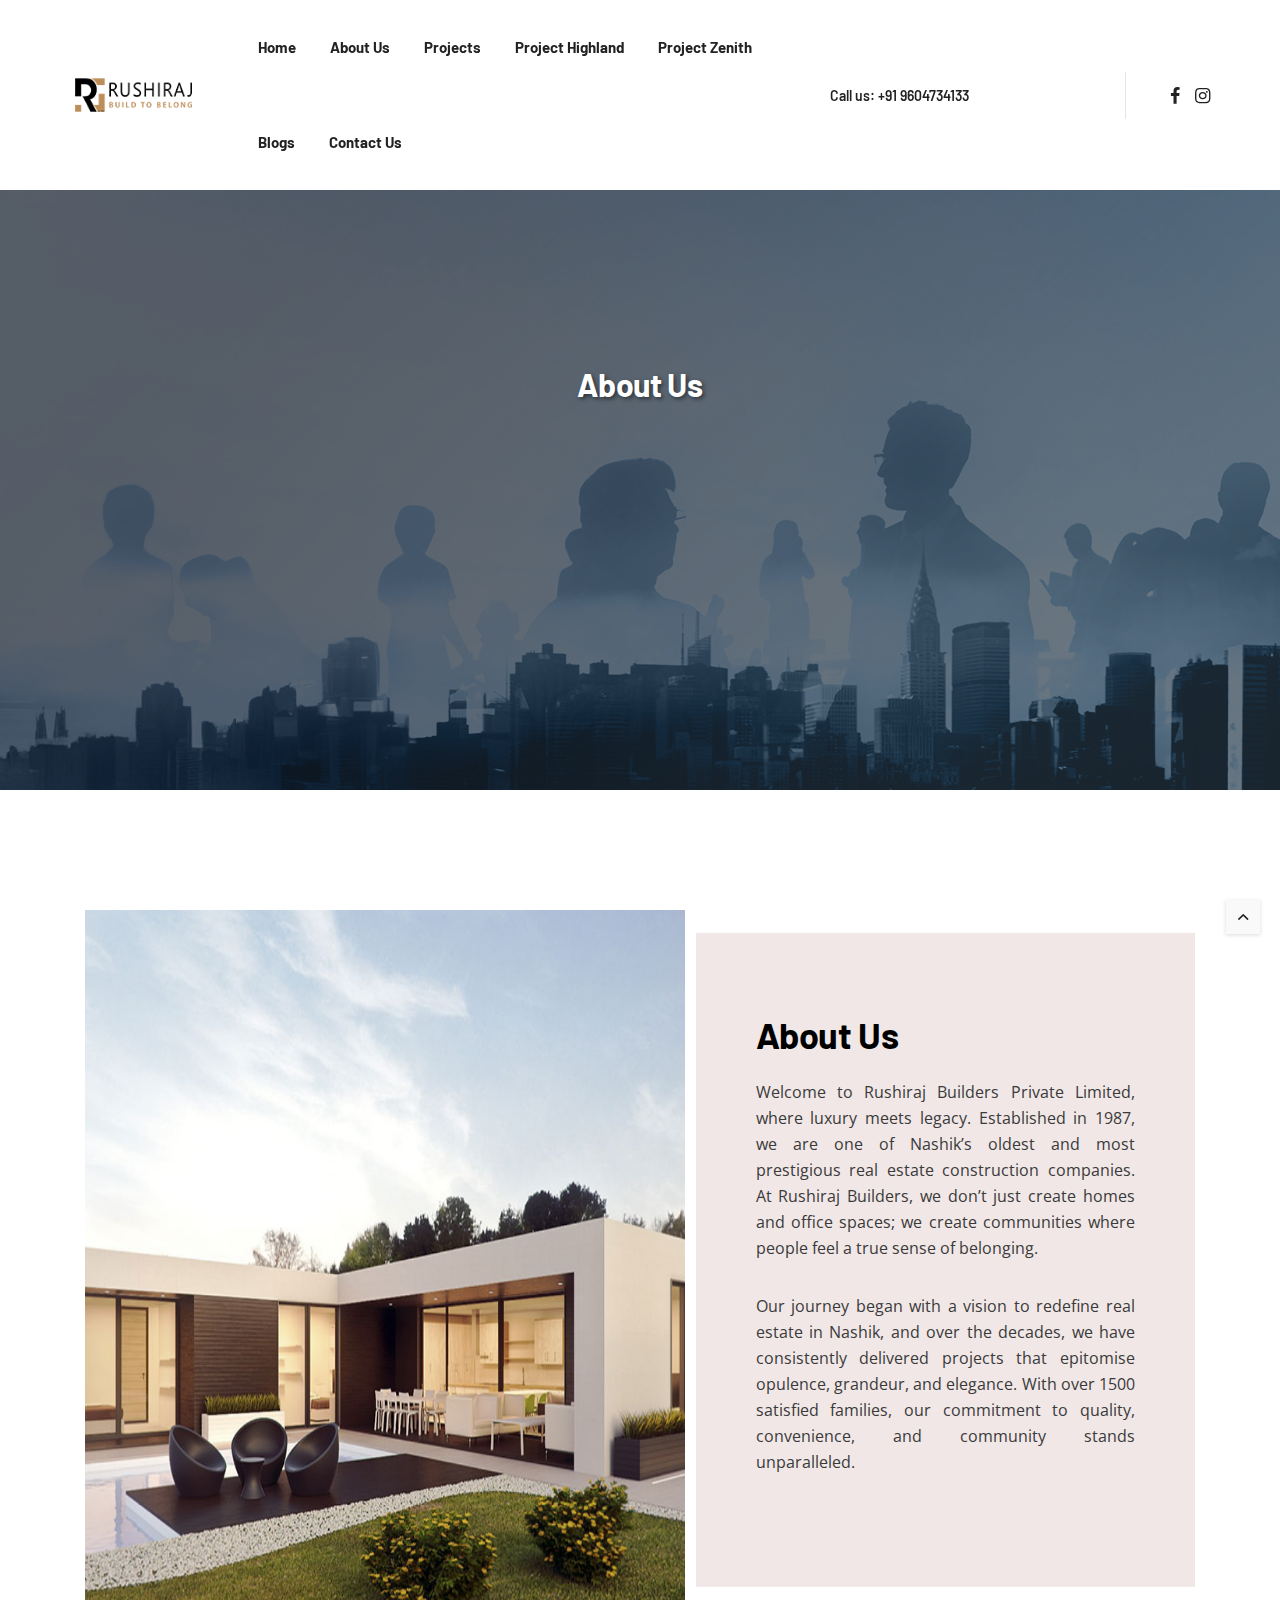
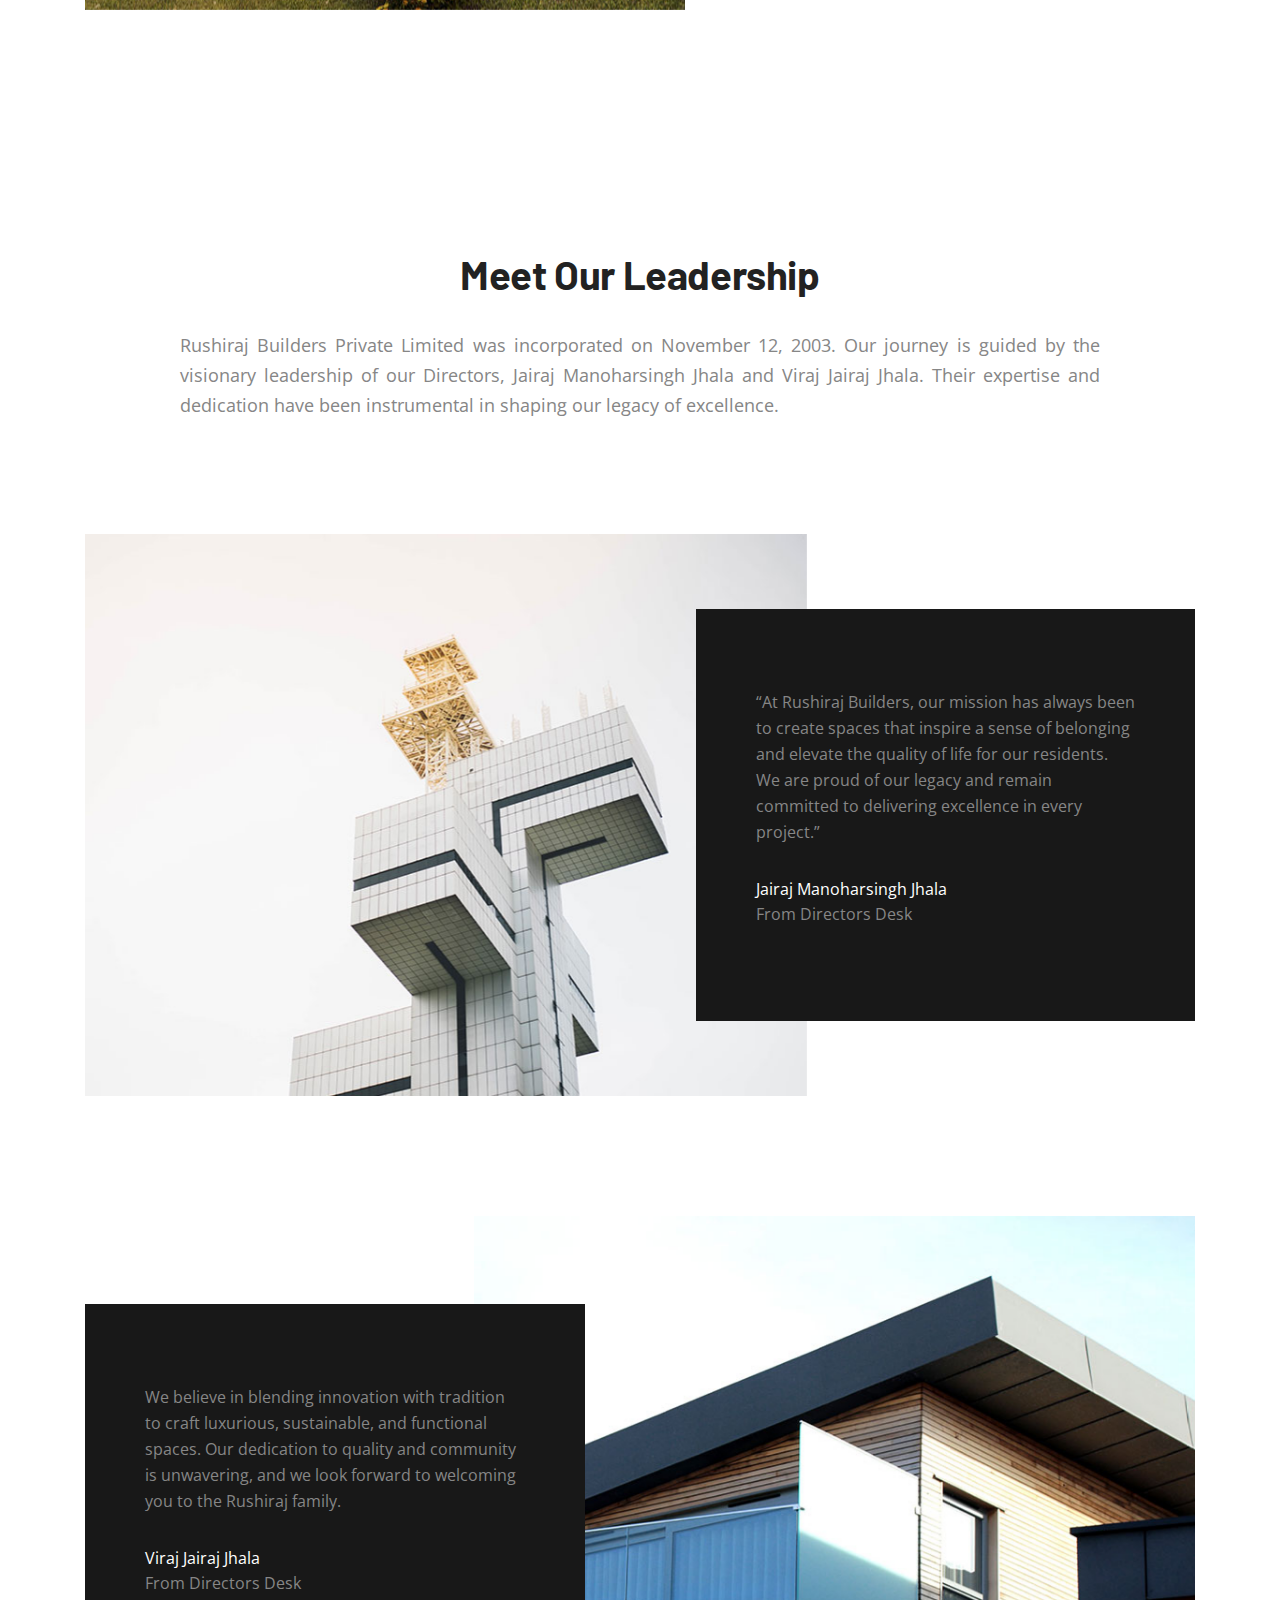
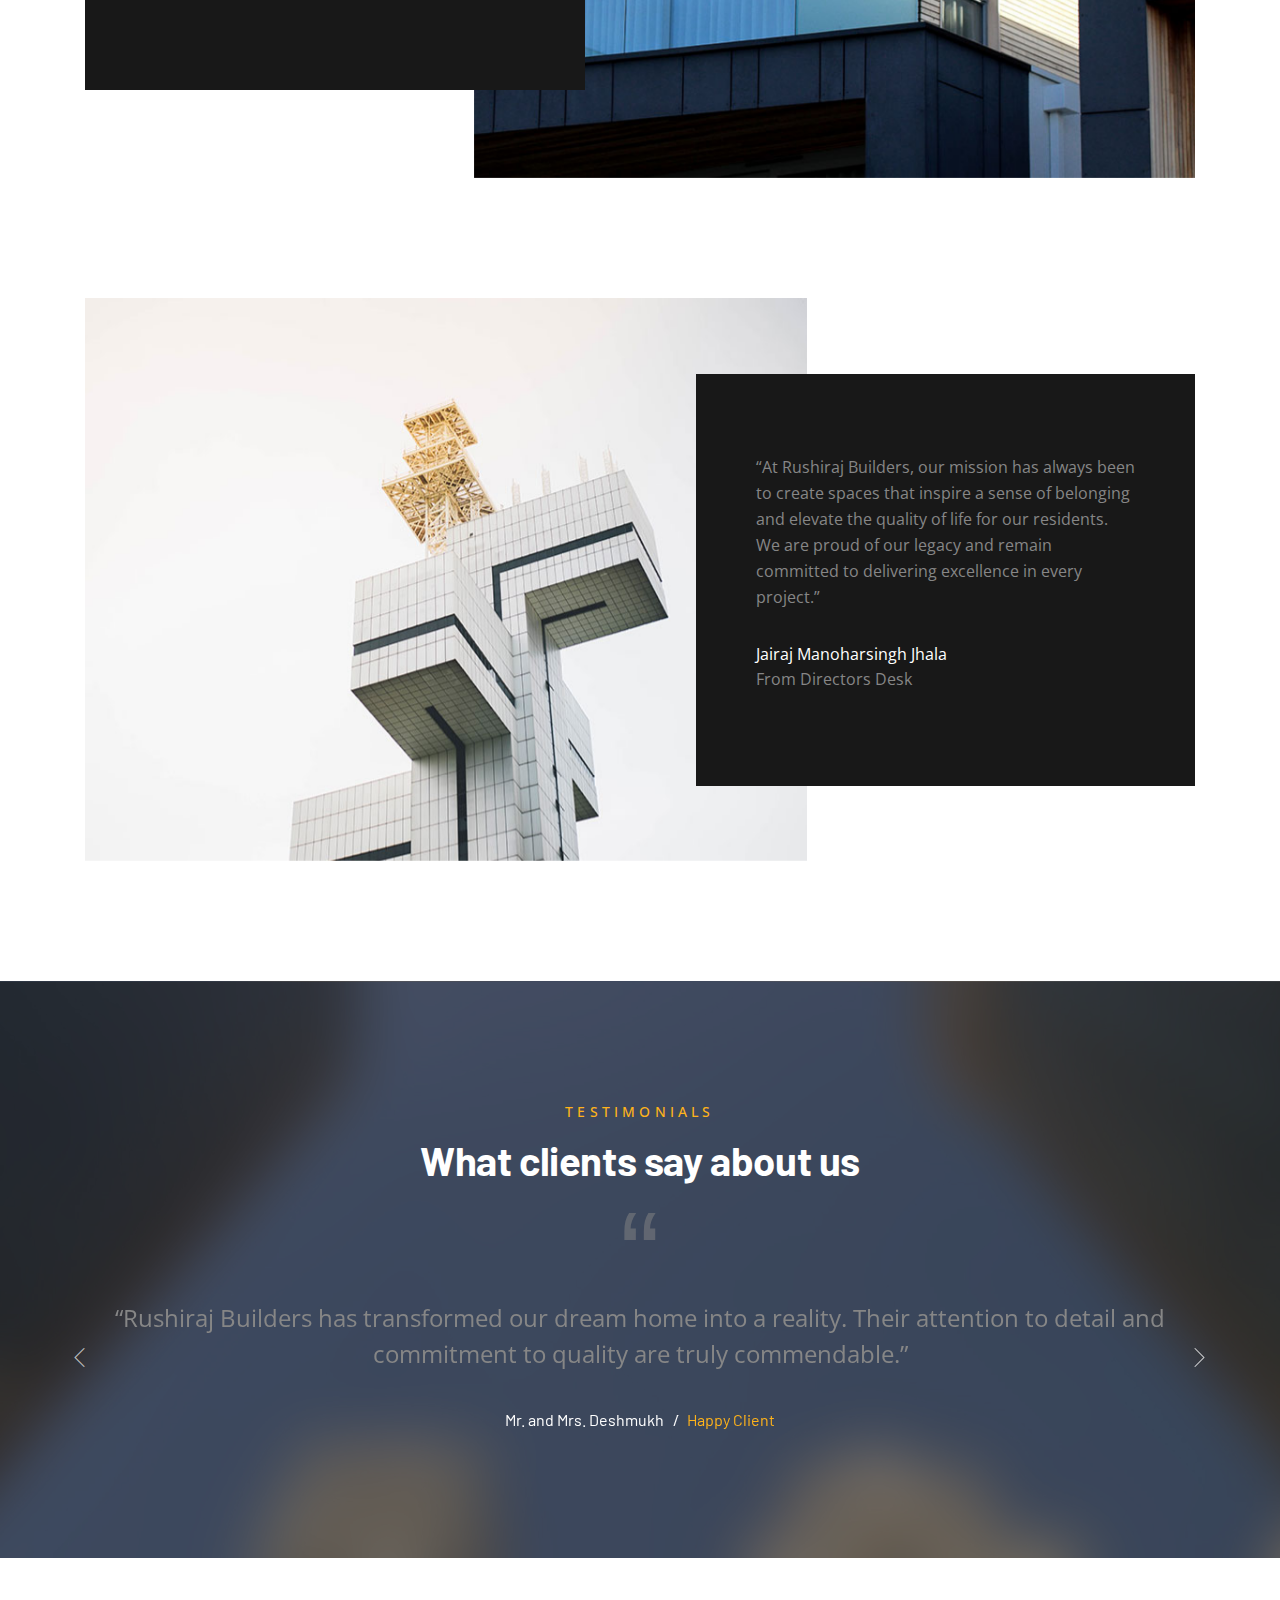
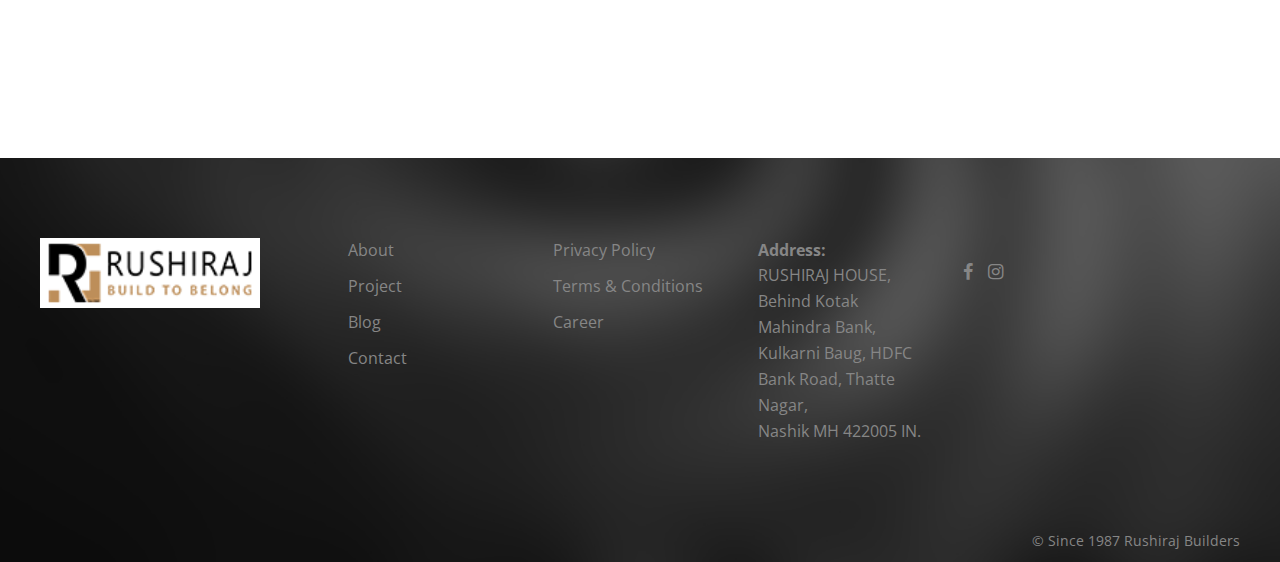
==== about.html @ a94cdf4c "first commit" ====
<!DOCTYPE html>
<html lang="en">

<head>
	<title>Rushiraj| About</title>

	<meta charset="utf-8">
	<!--[if IE]><meta http-equiv='X-UA-Compatible' content='IE=edge,chrome=1'><![endif]-->
	<meta name="viewport" content="width=device-width, initial-scale=1, maximum-scale=1">
	<meta name="description" content="">

	<!-- Google Fonts -->
	<link href='https://fonts.googleapis.com/css?family=Barlow:400,600%7COpen+Sans:400,400i,700' rel='stylesheet'>

	<!-- Css -->
	<link rel="stylesheet" href="css/bootstrap.min.css" />
	<link rel="stylesheet" href="css/font-icons.css" />
	<link rel="stylesheet" href="revolution/css/settings.css" />
	<link rel="stylesheet" href="css/style.css" />

	<!-- Favicons -->
	<link rel="shortcut icon" href="img/favicon.ico">
	<link rel="apple-touch-icon" href="img/apple-icon.png">
	<link rel="apple-touch-icon" sizes="72x72" href="img/apple-icon-72x72.png">
	<link rel="apple-touch-icon" sizes="114x114" href="img/a.png">

	<link rel="stylesheet" href="style2.css">

	<style>
		.page-title {
			background-size: cover;
			background-position: center;
			width: 100%;
			height: 600px;
		}

		@media (max-width: 768px) {
			.page-title {
				height: 400px;
			}
		}

		@media (max-width: 480px) {
			.page-title {
				height: 300px;
			}
		}

		.page-title {
			width: 100%;
			height: 600px;
			background-size: cover;
			background-position: center;
			background-repeat: no-repeat;
			position: relative;
		}

		.bg-dark-overlay::before {
			content: '';
			position: absolute;
			top: 0;
			left: 0;
			width: 100%;
			height: 100%;
			background-color: rgba(0, 0, 0, 0.5);
			/* Dark overlay */
			z-index: 0;
		}

		@media (max-width: 1200px) {
			.page-title {
				height: 500px;
			}
		}

		@media (max-width: 992px) {
			.page-title {
				height: 400px;
			}
		}

		@media (max-width: 768px) {
			.page-title {
				height: 300px;
			}
		}

		@media (max-width: 576px) {
			.page-title {
				height: 200px;
			}
		}

		.page-title__holder {
			display: flex;
			flex-direction: column;
			justify-content: center;
			align-items: center;
			height: 100%;
			position: relative;
			z-index: 1;
		}

		.page-title__title {
			color: white;
			font-size: 2rem;
			text-shadow: 2px 2px 4px rgba(0, 0, 0, 0.5);
		}

		.container {
			width: 100%;
			padding-right: 15px;
			padding-left: 15px;
			margin-right: auto;
			margin-left: auto;
		}

		@media (min-width: 576px) {
			.container {
				max-width: 540px;
			}
		}

		@media (min-width: 768px) {
			.container {
				max-width: 720px;
			}
		}

		@media (min-width: 992px) {
			.container {
				max-width: 960px;
			}
		}

		@media (min-width: 1200px) {
			.container {
				max-width: 1140px;
			}
		}
	</style>

</head>

<body>

	<!-- Preloader -->
	<div class="loader-mask">
		<div class="loader">
			"Loading..."
		</div>
	</div>

	<main class="main-wrapper">

		<!-- Navigation -->
		<header class="nav">
			<div class="nav__holder nav--sticky ">
				<div class="container-fluid nav__container nav__container--side-padding">
					<div class="flex-parent">

						<div class="nav__header">
							<!-- Logo -->
							<a href="index.html" class="logo-container flex-child ">
								<img src="img/Rushiraj Logo.png"
									srcset="img/Rushiraj Logo.png 1x, img/Rushiraj Logo.png 2x" alt="logo">

							</a>

							<!-- Mobile toggle -->
							<button type="button" class="nav__icon-toggle" id="nav__icon-toggle" data-toggle="collapse"
								data-target="#navbar-collapse">
								<span class="sr-only">Toggle navigation</span>
								<span class="nav__icon-toggle-bar"></span>
								<span class="nav__icon-toggle-bar"></span>
								<span class="nav__icon-toggle-bar"></span>
							</button>
						</div>

						<!-- Navbar -->
						<nav id="navbar-collapse" class="nav__wrap collapse navbar-collapse">
							<ul class="nav__menu">
								<li>
									<a href="index.html" aria-haspopup="true">Home</a>
									<!-- <i class="ui-arrow-down nav__dropdown-trigger" role="button" aria-haspopup="true" aria-expanded="false"></i> -->
								</li>
								<li>
									<a href="about.html" aria-haspopup="true">About Us</a>
									<!-- <i class="ui-arrow-down nav__dropdown-trigger" role="button" aria-haspopup="true" aria-expanded="false"></i> -->
								</li>
								<li>
									<a href="residentisi- completed.html" aria-haspopup="true">Projects</a>
									<!--<i class="ui-arrow-down nav__dropdown-trigger" role="button" aria-haspopup="true" aria-expanded="false"></i>-->

								</li>
								<li>
									<a href="Highland.html" aria-haspopup="true">Project Highland</a>
									<!--i class="ui-arrow-down nav__dropdown-trigger" role="button" aria-haspopup="true" aria-expanded="false"></!--i>
									
								  </li>
								
								
								<li >
									<a href="blog.html" aria-haspopup="true">Blog</a>
									<!-- <i class="ui-arrow-down nav__dropdown-trigger" role="button" aria-haspopup="true" aria-expanded="false"></i> -->
									<!-- <ul class="nav__dropdown-menu">
										<li><a href="blog-masonry.html">Blog Masonry</a></li>
										<li><a href="blog.html">Blog Standard</a></li>
										<li><a href="single-post.html">Single Post</a></li>
									</ul> -->
								</li>
								<li>
									<a href="zenith.html" aria-haspopup="true">Project Zenith</a>
									<!--	<i class="ui-arrow-down nav__dropdown-trigger" role="button" aria-haspopup="true" aria-expanded="false"></i>-->

								</li>
								<li>
									<a href="blog.html" aria-haspopup="true">Blogs</a>
									<!--	<i class="ui-arrow-down nav__dropdown-trigger" role="button" aria-haspopup="true" aria-expanded="false"></i>-->

								</li>
								<li>
									<a href="contact.html" aria-haspopup="true">Contact Us</a>
									<!-- <i class="ui-arrow-down nav__dropdown-trigger" role="button" aria-haspopup="true" aria-expanded="false"></i> -->
								</li>
							</ul> <!-- end menu -->
							<div class="nav__phone nav__phone--mobile d-lg-none">
								<span class="nav__phone-text">Call us:</span>
								<a href="tel:1-800-995-3959" class="nav__phone-number">+91 9604734133</a>
							</div>

							<div class="nav__socials nav__socials--mobile d-lg-none">
								<div class="socials">
									<div class="socials">

										<a href="https://www.facebook.com/rushirajgroup/" class="social social-facebook"
											aria-label="facebook" title="facebook" target="_blank"><i
												class="ui-facebook"></i></a>

										<a href="https://www.instagram.com/rushirajgroup?igsh=bDFxNXkzZ2VxYTB3"
											class="social social-instagram" aria-label="instagram" title="instagram"
											target="_blank"><i class="ui-instagram"></i></a>
									</div>
								</div>
							</div>
						</nav> <!-- end nav-wrap -->

						<div class="nav__phone nav--align-right d-none d-lg-block" style="width: 300px;">
							<span class="nav__phone-text">Call us:</span>
							<a href="tel:1-800-995-3959" class="nav__phone-number">+91 9604734133</a>
						</div>

						<div class="nav__socials d-none d-lg-block">
							<div class="socials">

								<a href="https://www.facebook.com/rushirajgroup/" class="social social-facebook"
									aria-label="facebook" title="facebook" target="_blank"><i
										class="ui-facebook"></i></a>

								<a href="https://www.instagram.com/rushirajgroup?igsh=MzRlODBiNWFlZA=="
									class="social social-instagram" aria-label="instagram" title="instagram"
									target="_blank"><i class="ui-instagram"></i></a>
							</div>
						</div>

					</div> <!-- end flex-parent -->
				</div> <!-- end container -->


		</header> <!-- end navigation -->


		<!-- <div class="content-wrapper content-wrapper--boxed oh"> -->

		<!-- Page Title -->
		<section class="page-title bg-dark-overlay text-center"
			style="background-image: url('IMGS/Rushiraj About us.png');">
			<div class="container">
				<div class="page-title__holder">
					<h1 class="page-title__title">About Us</h1>
					<p></p>
				</div>
			</div>
		</section>







		<!-- Portfolio -->
		<section class="section-wrap">
			<div class="container">

				<div class="projects">
					<div class="project-1">
						<div>
							<div class="project__img-holder ">
								<img src="img/portfolio/v-2/3.jpg" alt="" class="project__img"
									style="width: 600px; height: 700px;">
							</div>
						</div>

						<div class="project-1__description-holder" style="background-color: #ddc4c469;">
							<div class="project-1__description">
								<h3 class="project-1__title" style="color: black;">About Us</h3>
								<p class="project-1__text" style="text-align: justify;color:#3a3a3a;">Welcome to
									Rushiraj Builders Private Limited, where luxury meets legacy. Established in 1987,
									we are one of Nashik’s oldest and most prestigious real estate construction
									companies. At Rushiraj Builders, we don’t just create homes and office spaces; we
									create communities where people feel a true sense of belonging.</p>
								<p class="project-1__text" style="text-align: justify;color:#3a3a3a;">Our journey began
									with a vision to redefine real estate in Nashik, and over the decades, we have
									consistently delivered projects that epitomise opulence, grandeur, and elegance.
									With over 1500 satisfied families, our commitment to quality, convenience, and
									community stands unparalleled.</p>
							</div>
						</div> <!-- end project -->
					</div>

				</div>
		</section> <!-- end portfolio -->

		<!-- Intro -->
		<section class="section-wrap" style="padding-bottom: 50px;">
			<div class="container">
				<div class="row justify-content-center">
					<div class="col-lg-10">
						<div class="intro text-center">
							<h2 class="mb-32">Meet Our Leadership</h2>
							<p class="lead" style="text-align: justify;">Rushiraj Builders Private Limited was
								incorporated on November 12, 2003. Our journey is guided by the visionary leadership of
								our Directors, Jairaj Manoharsingh Jhala and Viraj Jairaj Jhala. Their expertise and
								dedication have been instrumental in shaping our legacy of excellence.</p>
						</div>
					</div>
				</div>
			</div>
		</section> <!-- end intro -->

		<section class="section-wrap" style="padding-top: 50px;">
			<div class="container">

				<div class="projects">
					<div class="project-1">
						<div class="project-1__container">
							<div class="project__img-holder hover-scale">
								<img src="img/portfolio/v-2/1.jpg" alt="" class="project__img">
							</div>
						</div>

						<div class="project-1__description-holder">
							<div class="project-1__description">
								<!-- <h3 class="project-1__title">Jairaj Manoharsingh Jhala</h3> -->
								<p class="project-1__text">“At Rushiraj Builders, our mission has always been to create
									spaces that inspire a sense of belonging and elevate the quality of life for our
									residents. We are proud of our legacy and remain committed to delivering excellence
									in every project.”</p>
								<span class="read-more__text" style="color: #fff;">Jairaj Manoharsingh Jhala</span>
								<p>From Directors Desk</p>
							</div>
						</div>
					</div> <!-- end project -->

					<div class="project-1">
						<div class="project-1__container">
							<div class="project__img-holder hover-scale">
								<img src="img/portfolio/v-2/2.jpg" alt="" class="project__img">
							</div>
						</div>

						<div class="project-1__description-holder">
							<div class="project-1__description">
								<!-- <h3 class="project-1__title">Green House</h3> -->
								<p class="project-1__text">We believe in blending innovation with tradition to craft
									luxurious, sustainable, and functional spaces. Our dedication to quality and
									community is unwavering, and we look forward to welcoming you to the Rushiraj
									family.</p>
								<span class="read-more__text" style="color: #fff;">Viraj Jairaj Jhala</span>
								<p>From Directors Desk</p>
							</div>
						</div>
					</div> <!-- end project -->



					<div class="project-1">
						<div class="project-1__container">
							<div class="project__img-holder hover-scale">
								<img src="img/portfolio/v-2/1.jpg" alt="" class="project__img">
							</div>
						</div>

						<div class="project-1__description-holder">
							<div class="project-1__description">
								<!-- <h3 class="project-1__title">Jairaj Manoharsingh Jhala</h3> -->
								<p class="project-1__text">“At Rushiraj Builders, our mission has always been to create
									spaces that inspire a sense of belonging and elevate the quality of life for our
									residents. We are proud of our legacy and remain committed to delivering excellence
									in every project.”</p>
								<span class="read-more__text" style="color: #fff;">Jairaj Manoharsingh Jhala</span>
								<p>From Directors Desk</p>
							</div>
						</div>
					</div><!--end project-->
				</div>

			</div>
		</section> <!-- end portfolio -->


		<section class="section-wrap bg-dark-overlay" style="background-image: url(img/testimonials/bg.jpg);">
			<div class="container">
				<div class="title-row text-center">
					<p class="subtitle">Testimonials</p>
					<h2 class="section-title">What clients say about us</h2>
					<i class="quote">“</i>
				</div>

				<div class="slick-slider slick-testimonials">

					<div class="testimonial clearfix">
						<div class="testimonial__body">
							<p class="testimonial__text">“Rushiraj Builders has transformed our dream home into a
								reality. Their attention to detail and commitment to quality are truly commendable.”
							</p>
						</div>
						<div class="testimonial__info">
							<span class="testimonial__author">Mr. and Mrs. Deshmukh</span>
							<span class="testimonial__company">Happy Client</span>
						</div>
					</div>

					<div class="testimonial clearfix">
						<div class="testimonial__body">
							<p class="testimonial__text">“I am delighted with my decision to invest in a Rushiraj
								Builders property. The luxurious amenities and well-planned layouts exceeded my
								expectations.”</p>
						</div>
						<div class="testimonial__info">
							<span class="testimonial__author">Rajesh Shah</span>
							<span class="testimonial__company">Happy Client</span>
						</div>
					</div>

					<div class="testimonial clearfix">
						<div class="testimonial__body">
							<p class="testimonial__text">“Living in a Rushiraj Builders apartment is like living in
								a 5-star resort. The ambiance, the facilities, everything is just perfect!”</p>
						</div>
						<div class="testimonial__info">
							<span class="testimonial__author">Anjali Joshi</span>
							<span class="testimonial__company">Happy Client</span>
						</div>
					</div>

					<div class="testimonial clearfix">
						<div class="testimonial__body">
							<p class="testimonial__text">“As a busy professional, I needed a home that offered both
								luxury and convenience. Rushiraj Builders delivered that and more. I couldn't be
								happier!”</p>
						</div>
						<div class="testimonial__info">
							<span class="testimonial__author">Dr. Amit Patel</span>
							<span class="testimonial__company">Happy Client</span>
						</div>
					</div>
					<div class="testimonial clearfix">
						<div class="testimonial__body">
							<p class="testimonial__text">“The sense of community that Rushiraj Builders creates in
								their projects is truly remarkable. It feels like a big family living together.”</p>
						</div>
						<div class="testimonial__info">
							<span class="testimonial__author">Manoj Kumar</span>
							<span class="testimonial__company">Happy Client</span>
						</div>
					</div>

				</div> <!-- end slider -->

			</div>
		</section>
		<!-- Services -->
		<!-- end services -->
		<div class="color" style="height: 200px; background-color: white;">

		</div>
		<!-- Footer -->
		<footer class="footer bg-dark-overlay" style="background-image: url(img/footer/1.jpg);">
			<div class="container-fluid">
				<div class="footer__widgets">
					<div class="row">

						<div class="col-lg-3 col-md-3">
							<div class="widget widget-about-us">
								<!-- Logo -->
								<a href="index.html" class="logo-container flex-child">
									<img class="logo" src="img/Rushiraj Logo-footer.png"
										srcset="img/Rushiraj Logo-footer.png 1x, img/Rushiraj Logo-footer.png 2x"
										alt="logo">

								</a>
							</div>
						</div> <!-- end logo -->

						<div class="col-lg-2 col-md-3">
							<div class="widget widget_nav_menu">
								<ul>
									<li><a href="about.html">About</a></li>
									<li><a href="residentisi- completed.html">Project</a></li>
									<li><a href="blog.html">Blog</a></li>
									<li><a href="contact.html">Contact</a></li>
								</ul>
							</div>
						</div>

						<div class="col-lg-2 col-md-3">
							<div class="widget widget_nav_menu">
								<ul>
									<li><a href="#">Privacy Policy</a></li>
									<li><a href="#">Terms &amp; Conditions</a></li>
									<li><a href="#">Career</a></li>
								</ul>
							</div>
						</div>

						<div class="col-lg-2 col-md-3">
							<div class="widget widget_nav_menu">
								<!-- <h5 class="contact__title">Melbourne Office</h5> -->
								<ul class="contact__items">
									<li class="contact__item">
										<span class="contact__item-label">Address:</span>
										<address>RUSHIRAJ HOUSE, Behind Kotak Mahindra Bank, Kulkarni Baug, HDFC Bank
											Road, Thatte Nagar, <br> Nashik MH 422005 IN.
										</address>
									</li>
									<!-- <li class="contact__item">
											<span class="contact__item-label">Phone: </span>
											<a href="tel:+1-800-1554-456-123">+ 1 (800) 155 4561</a>
										</li>
										<li class="contact__item">
											<span class="contact__item-label">Email: </span>
											<a href="mailto:themesupport@gmail.com">themesupport@gmail.com</a>
										</li> -->
								</ul>
							</div>
						</div>



						<div class="col-lg-3 col-md-3">
							<div class="widget">
								<div class="socials">
									<div class="socials">

										<a href="https://www.facebook.com/rushirajgroup/" class="social social-facebook"
											aria-label="facebook" title="facebook" target="_blank"><i
												class="ui-facebook"></i></a>

										<a href="https://www.instagram.com/rushirajgroup?igsh=bDFxNXkzZ2VxYTB3"
											class="social social-instagram" aria-label="instagram" title="instagram"
											target="_blank"><i class="ui-instagram"></i></a>
									</div>
								</div>
							</div>
						</div>
					</div>
				</div>
			</div> <!-- end container -->

			<div class="footer__bottom" style="padding-bottom: 10px;padding-top: 10px;">
				<div class="container-fluid text-right text-md-center">
					<span class="copyright">
						&copy; Since 1987 <a href="index.html">Rushiraj Builders</a>
					</span>
				</div>
			</div>
		</footer> <!-- end footer -->

		<div id="back-to-top">
			<a href="#top"><i class="ui-arrow-up"></i></a>
		</div>

		</div> <!-- end content wrapper -->
	</main> <!-- end main wrapper -->


	<!-- jQuery Scripts -->
	<script src="js/jquery.min.js"></script>
	<script src="js/bootstrap.min.js"></script>
	<script src="js/plugins.js"></script>
	<script src="js/scripts.js"></script>

</body>

</html>
---- css/font-icons.css ----
/* Icon54
-------------------------------------------------------*/
@font-face {
  font-family: 'Icon54';
  src:
    url('../fonts/Icon54.ttf?3rh4gs') format('truetype'),
    url('../fonts/Icon54.woff?3rh4gs') format('woff'),
    url('../fonts/Icon54.svg?3rh4gs#Icon54') format('svg');
  font-weight: normal;
  font-style: normal;
}

[class^="icon-"], [class*=" icon-"] {
  /* use !important to prevent issues with browser extensions that change fonts */
  font-family: 'Icon54' !important;
  speak: none;
  font-style: normal;
  font-weight: normal;
  font-variant: normal;
  text-transform: none;
  line-height: 1;

  /* Better Font Rendering =========== */
  -webkit-font-smoothing: antialiased;
  -moz-osx-font-smoothing: grayscale;
}

.icon-Book-Write:before {
  content: "\e95d";
}
.icon-Books:before {
  content: "\e965";
}
.icon-Chandelier:before {
  content: "\e9a2";
}
.icon-Parabolic-Antenna-3:before {
  content: "\eb11";
}
.icon-Triangle-Ruler:before {
  content: "\ec52";
}
.icon-Israel:before {
  content: "\e900";
}
.icon-Barn:before {
  content: "\e942";
}
.icon-Barrow:before {
  content: "\e943";
}
.icon-Brick:before {
  content: "\e95b";
}
.icon-Church-1:before {
  content: "\e97a";
}
.icon-Crain:before {
  content: "\e995";
}
.icon-Cup-3:before {
  content: "\e99c";
}
.icon-Drilling-Machine-2:before {
  content: "\e9ba";
}
.icon-Drilling-Machine:before {
  content: "\e9bb";
}
.icon-Firewall:before {
  content: "\e9e2";
}
.icon-Hammer:before {
  content: "\ea13";
}
.icon-Helmet:before {
  content: "\ea26";
}
.icon-High-voltage:before {
  content: "\ea27";
}
.icon-Hotel-1:before {
  content: "\ea33";
}
.icon-Hotel-2:before {
  content: "\ea34";
}
.icon-Hotel-3:before {
  content: "\ea35";
}
.icon-Hotel-4:before {
  content: "\ea36";
}
.icon-House-2:before {
  content: "\ea38";
}
.icon-House-3:before {
  content: "\ea39";
}
.icon-House-4:before {
  content: "\ea3a";
}
.icon-House-7:before {
  content: "\ea3d";
}
.icon-House-8:before {
  content: "\ea3e";
}
.icon-House-9:before {
  content: "\ea3f";
}
.icon-Jack-Hammer2:before {
  content: "\ea4c";
}
.icon-Ladder:before {
  content: "\ea5a";
}
.icon-Office-1:before {
  content: "\eaca";
}
.icon-Office-2:before {
  content: "\eacb";
}
.icon-Office-3:before {
  content: "\eacc";
}
.icon-Office-4:before {
  content: "\eacd";
}
.icon-Office-5:before {
  content: "\eace";
}
.icon-Office-6:before {
  content: "\eacf";
}
.icon-Paint-Brush:before {
  content: "\eadd";
}
.icon-Paint-Bucket:before {
  content: "\eade";
}
.icon-Paint-Roller:before {
  content: "\eadf";
}
.icon-Plugin:before {
  content: "\eaff";
}
.icon-Post-Office:before {
  content: "\eb08";
}
.icon-Road-Roller:before {
  content: "\eb38";
}
.icon-Saw:before {
  content: "\eb40";
}
.icon-School:before {
  content: "\eb41";
}
.icon-Shop:before {
  content: "\eb56";
}
.icon-Shovel:before {
  content: "\eb57";
}
.icon-Sydney:before {
  content: "\eb92";
}
.icon-Theme:before {
  content: "\eb9c";
}
.icon-Triangle-Ruler2:before {
  content: "\ebaf";
}
.icon-Trowel-and-Brick:before {
  content: "\ebb0";
}
.icon-Trowel-and-Wall:before {
  content: "\ebb1";
}
.icon-Truck-1:before {
  content: "\ebb2";
}
.icon-Windmill:before {
  content: "\ebea";
}
.icon-Bad-1:before {
  content: "\ec04";
}
.icon-Bad-2:before {
  content: "\ec05";
}
.icon-Bad-4:before {
  content: "\ec07";
}
.icon-Brick-Gouse:before {
  content: "\ec0d";
}
.icon-Cabinet-1:before {
  content: "\ec0e";
}
.icon-Cabinet-5:before {
  content: "\ec12";
}
.icon-Change-House:before {
  content: "\ec16";
}
.icon-Couch-1:before {
  content: "\ec23";
}
.icon-Garage:before {
  content: "\ec4d";
}
.icon-House-Dimensions:before {
  content: "\ec5f";
}
.icon-House-Key-3:before {
  content: "\ec63";
}
.icon-Key-Hold:before {
  content: "\ec6a";
}
.icon-Wardeobe-1:before {
  content: "\ecd5";
}
.icon-Wardrobe-Mirror:before {
  content: "\ecd8";
}
.icon-Phone-InTalk:before {
  content: "\e9a4";
}
.icon-Concrete-Truck:before {
  content: "\eb42";
}
.icon-Crain-Truck:before {
  content: "\eb5b";
}
.icon-Crop-Tool:before {
  content: "\eb64";
}
.icon-Cup-1:before {
  content: "\eb6b";
}
.icon-Cystern-Truck:before {
  content: "\eb74";
}
.icon-Dispacher-1:before {
  content: "\eba5";
}
.icon-Dispacher-2:before {
  content: "\eba6";
}
.icon-Dumper-Truck:before {
  content: "\ebf9";
}
.icon-Elevator:before {
  content: "\ec13";
}
.icon-Excavator-1:before {
  content: "\ec30";
}
.icon-Excavator-2:before {
  content: "\ec31";
}
.icon-Fire-Alarm:before {
  content: "\ec5e";
}
.icon-Hammer2:before {
  content: "\ece6";
}
.icon-Hotel:before {
  content: "\ed1c";
}
.icon-Isert-Tabel:before {
  content: "\ed3a";
}
.icon-Jack-Hammer:before {
  content: "\ed3c";
}
.icon-Lamp-1:before {
  content: "\ed57";
}
.icon-Lamp-2:before {
  content: "\ed58";
}
.icon-Light-Bulb:before {
  content: "\ed7b";
}
.icon-Mail-Box2:before {
  content: "\edbb";
}
.icon-Mining-Railcar:before {
  content: "\edf2";
}
.icon-Paint-Bucket2:before {
  content: "\ee70";
}
.icon-Paint-Format:before {
  content: "\ee71";
}
.icon-Paper-Roll:before {
  content: "\ee7b";
}
.icon-Pin:before {
  content: "\eea6";
}
.icon-Ruler-1:before {
  content: "\ef50";
}
.icon-Ruler-2:before {
  content: "\ef51";
}
.icon-Ruler-Tool:before {
  content: "\ef52";
}
.icon-Screwdriver2:before {
  content: "\ef81";
}
.icon-Seatbelt:before {
  content: "\ef91";
}
.icon-Shower-1:before {
  content: "\efb9";
}
.icon-Stamp-2:before {
  content: "\f006";
}
.icon-Temperature-Day:before {
  content: "\f053";
}
.icon-Tools:before {
  content: "\f07b";
}
.icon-Transmition-Tower:before {
  content: "\f08a";
}
.icon-Truck-12:before {
  content: "\f094";
}
.icon-Truck:before {
  content: "\f096";
}
.icon-Umbrella:before {
  content: "\f0a2";
}
.icon-Wall:before {
  content: "\f0ea";
}
.icon-Water-Tap:before {
  content: "\f0f1";
}
.icon-Winter-Temperature:before {
  content: "\f118";
}
.icon-Wrench-1:before {
  content: "\f129";
}



/* UI Icons
-------------------------------------------------------*/
@font-face {
  font-family: 'ui-icons';
  src: url('../fonts/ui-icons.eot?31292061');
  src: url('../fonts/ui-icons.eot?31292061#iefix') format('embedded-opentype'),
       url('../fonts/ui-icons.woff2?31292061') format('woff2'),
       url('../fonts/ui-icons.woff?31292061') format('woff'),
       url('../fonts/ui-icons.ttf?31292061') format('truetype'),
       url('../fonts/ui-icons.svg?31292061#ui-icons') format('svg');
  font-weight: normal;
  font-style: normal;
}
/* Chrome hack: SVG is rendered more smooth in Windozze. 100% magic, uncomment if you need it. */
/* Note, that will break hinting! In other OS-es font will be not as sharp as it could be */
/*
@media screen and (-webkit-min-device-pixel-ratio:0) {
  @font-face {
    font-family: 'ui-icons';
    src: url('../fonts/ui-icons.svg?31292061#ui-icons') format('svg');
  }
}
*/
 
 [class^="ui-"]:before, [class*=" ui-"]:before {
  font-family: "ui-icons";
  font-style: normal;
  font-weight: normal;
  speak: none;
 
  display: inline-block;
  text-decoration: inherit;
  width: 1em;
  margin-right: .2em;
  text-align: center;
  /* opacity: .8; */
 
  /* For safety - reset parent styles, that can break glyph codes*/
  font-variant: normal;
  text-transform: none;
 
  /* fix buttons height, for twitter bootstrap */
  line-height: 1em;
 
  /* Animation center compensation - margins should be symmetric */
  /* remove if not needed */
  margin-left: .2em;
 
  /* you can be more comfortable with increased icons size */
  /* font-size: 120%; */
 
  /* Font smoothing. That was taken from TWBS */
  -webkit-font-smoothing: antialiased;
  -moz-osx-font-smoothing: grayscale;
 
  /* Uncomment for 3D effect */
  /* text-shadow: 1px 1px 1px rgba(127, 127, 127, 0.3); */
}
 
.ui-pin:before { content: '\e801'; } /* '' */
.ui-play:before { content: '\e803'; } /* '' */
.ui-star:before { content: '\e805'; } /* '' */
.ui-star-empty:before { content: '\e806'; } /* '' */
.ui-arrow-left:before { content: '\e875'; } /* '' */
.ui-arrow-right:before { content: '\e876'; } /* '' */
.ui-category:before { content: '\f097'; } /* '' */
.ui-twitter:before { content: '\f099'; } /* '' */
.ui-facebook:before { content: '\f09a'; } /* '' */
.ui-github:before { content: '\f09b'; } /* '' */
.ui-rss:before { content: '\f09e'; } /* '' */
.ui-pinterest:before { content: '\f0d2'; } /* '' */
.ui-google:before { content: '\f0d5'; } /* '' */
.ui-linkedin:before { content: '\f0e1'; } /* '' */
.ui-comments:before { content: '\f0e6'; } /* '' */
.ui-arrow-down:before { content: '\f123'; } /* '' */
.ui-arrow-up:before { content: '\f126'; } /* '' */
.ui-youtube:before { content: '\f167'; } /* '' */
.ui-xing:before { content: '\f168'; } /* '' */
.ui-dropbox:before { content: '\f16b'; } /* '' */
.ui-stackoverflow:before { content: '\f16c'; } /* '' */
.ui-instagram:before { content: '\f16d'; } /* '' */
.ui-flickr:before { content: '\f16e'; } /* '' */
.ui-bitbucket:before { content: '\f171'; } /* '' */
.ui-tumblr:before { content: '\f173'; } /* '' */
.ui-apple:before { content: '\f179'; } /* '' */
.ui-windows:before { content: '\f17a'; } /* '' */
.ui-android:before { content: '\f17b'; } /* '' */
.ui-dribbble:before { content: '\f17d'; } /* '' */
.ui-skype:before { content: '\f17e'; } /* '' */
.ui-foursquare:before { content: '\f180'; } /* '' */
.ui-trello:before { content: '\f181'; } /* '' */
.ui-vkontakte:before { content: '\f189'; } /* '' */
.ui-vimeo:before { content: '\f194'; } /* '' */
.ui-slack:before { content: '\f198'; } /* '' */
.ui-reddit:before { content: '\f1a1'; } /* '' */
.ui-stumbleupon:before { content: '\f1a4'; } /* '' */
.ui-delicious:before { content: '\f1a5'; } /* '' */
.ui-digg:before { content: '\f1a6'; } /* '' */
.ui-behance:before { content: '\f1b4'; } /* '' */
.ui-spotify:before { content: '\f1bc'; } /* '' */
.ui-soundcloud:before { content: '\f1be'; } /* '' */
.ui-codeopen:before { content: '\f1cb'; } /* '' */
.ui-git:before { content: '\f1d3'; } /* '' */
.ui-slideshare:before { content: '\f1e7'; } /* '' */
.ui-twitch:before { content: '\f1e8'; } /* '' */
.ui-search:before { content: '\f1f5'; } /* '' */
.ui-lastfm:before { content: '\f202'; } /* '' */
.ui-forumbee:before { content: '\f211'; } /* '' */
.ui-sellsy:before { content: '\f213'; } /* '' */
.ui-shirtsinbulk:before { content: '\f214'; } /* '' */
.ui-skyatlas:before { content: '\f216'; } /* '' */
.ui-whatsapp:before { content: '\f232'; } /* '' */
.ui-snapchat:before { content: '\f2ac'; } /* '' */
.ui-phone:before { content: '\f2d2'; } /* '' */
.ui-close:before { content: '\f2d7'; } /* '' */
.ui-check:before { content: '\f383'; } /* '' */
.ui-email:before { content: '\f384'; } /* '' */
.ui-time:before { content: '\f3b3'; } /* '' */
---- revolution/css/settings.css ----
/*-----------------------------------------------------------------------------

-	Revolution Slider 5.0 Default Style Settings -

Screen Stylesheet

version:   	5.4.5
date:      	15/05/17
author:		themepunch
email:     	info@themepunch.com
website:   	http://www.themepunch.com
-----------------------------------------------------------------------------*/
#debungcontrolls,
.debugtimeline {
    width: 100%;
    box-sizing: border-box
}

.rev_column,
.rev_column .tp-parallax-wrap,
.tp-svg-layer svg {
    vertical-align: top
}

#debungcontrolls {
    z-index: 100000;
    position: fixed;
    bottom: 0;
    height: auto;
    background: rgba(0, 0, 0, .6);
    padding: 10px
}

.debugtimeline {
    height: 10px;
    position: relative;
    margin-bottom: 3px;
    display: none;
    white-space: nowrap
}

.debugtimeline:hover {
    height: 15px
}

.the_timeline_tester {
    background: #e74c3c;
    position: absolute;
    top: 0;
    left: 0;
    height: 100%;
    width: 0
}

.rs-go-fullscreen {
    position: fixed !important;
    width: 100% !important;
    height: 100% !important;
    top: 0 !important;
    left: 0 !important;
    z-index: 9999999 !important;
    background: #fff !important
}

.debugtimeline.tl_slide .the_timeline_tester {
    background: #f39c12
}

.debugtimeline.tl_frame .the_timeline_tester {
    background: #3498db
}

.debugtimline_txt {
    color: #fff;
    font-weight: 400;
    font-size: 7px;
    position: absolute;
    left: 10px;
    top: 0;
    white-space: nowrap;
    line-height: 10px
}

.rtl {
    direction: rtl
}

@font-face {
    font-family: revicons;
    src: url(../fonts/revicons/revicons.eot?5510888);
    src: url(../fonts/revicons/revicons.eot?5510888#iefix) format('embedded-opentype'), url(../fonts/revicons/revicons.woff?5510888) format('woff'), url(../fonts/revicons/revicons.ttf?5510888) format('truetype'), url(../fonts/revicons/revicons.svg?5510888#revicons) format('svg');
    font-weight: 400;
    font-style: normal
}

[class*=" revicon-"]:before,
[class^=revicon-]:before {
    font-family: revicons;
    font-style: normal;
    font-weight: 400;
    speak: none;
    display: inline-block;
    text-decoration: inherit;
    width: 1em;
    margin-right: .2em;
    text-align: center;
    font-variant: normal;
    text-transform: none;
    line-height: 1em;
    margin-left: .2em
}

.revicon-search-1:before {
    content: '\e802'
}

.revicon-pencil-1:before {
    content: '\e831'
}

.revicon-picture-1:before {
    content: '\e803'
}

.revicon-cancel:before {
    content: '\e80a'
}

.revicon-info-circled:before {
    content: '\e80f'
}

.revicon-trash:before {
    content: '\e801'
}

.revicon-left-dir:before {
    content: '\e817'
}

.revicon-right-dir:before {
    content: '\e818'
}

.revicon-down-open:before {
    content: '\e83b'
}

.revicon-left-open:before {
    content: '\e819'
}

.revicon-right-open:before {
    content: '\e81a'
}

.revicon-angle-left:before {
    content: '\e820'
}

.revicon-angle-right:before {
    content: '\e81d'
}

.revicon-left-big:before {
    content: '\e81f'
}

.revicon-right-big:before {
    content: '\e81e'
}

.revicon-magic:before {
    content: '\e807'
}

.revicon-picture:before {
    content: '\e800'
}

.revicon-export:before {
    content: '\e80b'
}

.revicon-cog:before {
    content: '\e832'
}

.revicon-login:before {
    content: '\e833'
}

.revicon-logout:before {
    content: '\e834'
}

.revicon-video:before {
    content: '\e805'
}

.revicon-arrow-combo:before {
    content: '\e827'
}

.revicon-left-open-1:before {
    content: '\e82a'
}

.revicon-right-open-1:before {
    content: '\e82b'
}

.revicon-left-open-mini:before {
    content: '\e822'
}

.revicon-right-open-mini:before {
    content: '\e823'
}

.revicon-left-open-big:before {
    content: '\e824'
}

.revicon-right-open-big:before {
    content: '\e825'
}

.revicon-left:before {
    content: '\e836'
}

.revicon-right:before {
    content: '\e826'
}

.revicon-ccw:before {
    content: '\e808'
}

.revicon-arrows-ccw:before {
    content: '\e806'
}

.revicon-palette:before {
    content: '\e829'
}

.revicon-list-add:before {
    content: '\e80c'
}

.revicon-doc:before {
    content: '\e809'
}

.revicon-left-open-outline:before {
    content: '\e82e'
}

.revicon-left-open-2:before {
    content: '\e82c'
}

.revicon-right-open-outline:before {
    content: '\e82f'
}

.revicon-right-open-2:before {
    content: '\e82d'
}

.revicon-equalizer:before {
    content: '\e83a'
}

.revicon-layers-alt:before {
    content: '\e804'
}

.revicon-popup:before {
    content: '\e828'
}

.rev_slider_wrapper {
    position: relative;
    z-index: 0;
    object-fit: cover;
    width: 100%
    
}

.rev_slider {
    position: relative;
    overflow: visible
}

.entry-content .rev_slider a,
.rev_slider a {
    box-shadow: none
}

.tp-overflow-hidden {
    overflow: hidden !important
}

.group_ov_hidden {
    overflow: hidden
}

.rev_slider img,
.tp-simpleresponsive img {
    max-width: none !important;
    transition: none;
    margin: 0;
    padding: 0;
    border: none
}

.rev_slider .no-slides-text {
    font-weight: 700;
    text-align: center;
    padding-top: 80px
}

.rev_slider>ul,
.rev_slider>ul>li,
.rev_slider>ul>li:before,
.rev_slider_wrapper>ul,
.tp-revslider-mainul>li,
.tp-revslider-mainul>li:before,
.tp-simpleresponsive>ul,
.tp-simpleresponsive>ul>li,
.tp-simpleresponsive>ul>li:before {
    list-style: none !important;
    position: absolute;
    margin: 0 !important;
    padding: 0 !important;
    overflow-x: visible;
    overflow-y: visible;
    background-image: none;
    background-position: 0 0;
    text-indent: 0;
    top: 0;
    left: 0
}

.rev_slider>ul>li,
.rev_slider>ul>li:before,
.tp-revslider-mainul>li,
.tp-revslider-mainul>li:before,
.tp-simpleresponsive>ul>li,
.tp-simpleresponsive>ul>li:before {
    visibility: hidden
}

.tp-revslider-mainul,
.tp-revslider-slidesli {
    padding: 0 !important;
    margin: 0 !important;
    list-style: none !important
}

.fullscreen-container,
.fullwidthbanner-container {
    padding: 0;
    position: relative
}

.rev_slider li.tp-revslider-slidesli {
    position: absolute !important
}

.tp-caption .rs-untoggled-content {
    display: block
}

.tp-caption .rs-toggled-content {
    display: none
}

.rs-toggle-content-active.tp-caption .rs-toggled-content {
    display: block
}

.rs-toggle-content-active.tp-caption .rs-untoggled-content {
    display: none
}

.rev_slider .caption,
.rev_slider .tp-caption {
    position: relative;
    visibility: hidden;
    white-space: nowrap;
    display: block;
    -webkit-font-smoothing: antialiased !important;
    z-index: 1
}

.rev_slider .caption,
.rev_slider .tp-caption,
.tp-simpleresponsive img {
    -moz-user-select: none;
    -khtml-user-select: none;
    -webkit-user-select: none;
    -o-user-select: none
}

.rev_slider .tp-mask-wrap .tp-caption,
.rev_slider .tp-mask-wrap :last-child,
.wpb_text_column .rev_slider .tp-mask-wrap .tp-caption,
.wpb_text_column .rev_slider .tp-mask-wrap :last-child {
    margin-bottom: 0
}

.tp-svg-layer svg {
    width: 100%;
    height: 100%;
    position: relative
}

.tp-carousel-wrapper {
    cursor: url(openhand.cur), move
}

.tp-carousel-wrapper.dragged {
    cursor: url(closedhand.cur), move
}

.tp_inner_padding {
    box-sizing: border-box;
    max-height: none !important
}

.tp-caption.tp-layer-selectable {
    -moz-user-select: all;
    -khtml-user-select: all;
    -webkit-user-select: all;
    -o-user-select: all
}

.tp-caption.tp-hidden-caption,
.tp-forcenotvisible,
.tp-hide-revslider,
.tp-parallax-wrap.tp-hidden-caption {
    visibility: hidden !important;
    display: none !important
}

.rev_slider audio,
.rev_slider embed,
.rev_slider iframe,
.rev_slider object,
.rev_slider video {
    max-width: none !important
}

.tp-element-background {
    position: absolute;
    top: 0;
    left: 0;
    width: 100%;
    height: 100%;
    z-index: 0
}

.tp-blockmask,
.tp-blockmask_in,
.tp-blockmask_out {
    position: absolute;
    top: 0;
    left: 0;
    width: 100%;
    height: 100%;
    background: #fff;
    z-index: 1000;
    transform: scaleX(0) scaleY(0)
}

.tp-parallax-wrap {
    transform-style: preserve-3d
}

.rev_row_zone {
    position: absolute;
    width: 100%;
    left: 0;
    box-sizing: border-box;
    min-height: 50px;
    font-size: 0
}

.rev_column_inner,
.rev_slider .tp-caption.rev_row {
    position: relative;
    width: 100% !important;
    box-sizing: border-box
}

.rev_row_zone_top {
    top: 0
}

.rev_row_zone_middle {
    top: 50%;
    transform: translateY(-50%)
}

.rev_row_zone_bottom {
    bottom: 0
}

.rev_slider .tp-caption.rev_row {
    display: table;
    table-layout: fixed;
    vertical-align: top;
    height: auto !important;
    font-size: 0
}

.rev_column {
    display: table-cell;
    position: relative;
    height: auto;
    box-sizing: border-box;
    font-size: 0
}

.rev_column_inner {
    display: block;
    height: auto !important;
    white-space: normal !important
}

.rev_column_bg {
    width: 100%;
    height: 100%;
    position: absolute;
    top: 0;
    left: 0;
    z-index: 0;
    box-sizing: border-box;
    background-clip: content-box;
    border: 0 solid transparent
}

.tp-caption .backcorner,
.tp-caption .backcornertop,
.tp-caption .frontcorner,
.tp-caption .frontcornertop {
    height: 0;
    top: 0;
    width: 0;
    position: absolute
}

.rev_column_inner .tp-loop-wrap,
.rev_column_inner .tp-mask-wrap,
.rev_column_inner .tp-parallax-wrap {
    text-align: inherit
}

.rev_column_inner .tp-mask-wrap {
    display: inline-block
}

.rev_column_inner .tp-parallax-wrap,
.rev_column_inner .tp-parallax-wrap .tp-loop-wrap,
.rev_column_inner .tp-parallax-wrap .tp-mask-wrap {
    position: relative !important;
    left: auto !important;
    top: auto !important;
    line-height: 0
}

.tp-video-play-button,
.tp-video-play-button i {
    line-height: 50px !important;
    vertical-align: top;
    text-align: center
}

.rev_column_inner .rev_layer_in_column,
.rev_column_inner .tp-parallax-wrap,
.rev_column_inner .tp-parallax-wrap .tp-loop-wrap,
.rev_column_inner .tp-parallax-wrap .tp-mask-wrap {
    vertical-align: top
}

.rev_break_columns {
    display: block !important
}

.rev_break_columns .tp-parallax-wrap.rev_column {
    display: block !important;
    width: 100% !important
}

.fullwidthbanner-container {
    overflow: hidden
}

.fullwidthbanner-container .fullwidthabanner {
    width: 100%;
    position: relative
}

.tp-static-layers {
    position: absolute;
    z-index: 101;
    top: 0;
    left: 0
}

.tp-caption .frontcorner {
    border-left: 40px solid transparent;
    border-right: 0 solid transparent;
    border-top: 40px solid #00A8FF;
    left: -40px
}

.tp-caption .backcorner {
    border-left: 0 solid transparent;
    border-right: 40px solid transparent;
    border-bottom: 40px solid #00A8FF;
    right: 0
}

.tp-caption .frontcornertop {
    border-left: 40px solid transparent;
    border-right: 0 solid transparent;
    border-bottom: 40px solid #00A8FF;
    left: -40px
}

.tp-caption .backcornertop {
    border-left: 0 solid transparent;
    border-right: 40px solid transparent;
    border-top: 40px solid #00A8FF;
    right: 0
}

.tp-layer-inner-rotation {
    position: relative !important
}

img.tp-slider-alternative-image {
    width: 100%;
    height: auto
}

.caption.fullscreenvideo,
.rs-background-video-layer,
.tp-caption.coverscreenvideo,
.tp-caption.fullscreenvideo {
    width: 100%;
    height: 100%;
    top: 0;
    left: 0;
    position: absolute
}

.noFilterClass {
    filter: none !important
}

.rs-background-video-layer {
    visibility: hidden;
    z-index: 0
}

.caption.fullscreenvideo audio,
.caption.fullscreenvideo iframe,
.caption.fullscreenvideo video,
.tp-caption.fullscreenvideo iframe,
.tp-caption.fullscreenvideo iframe audio,
.tp-caption.fullscreenvideo iframe video {
    width: 100% !important;
    height: 100% !important;
    display: none
}

.fullcoveredvideo audio,
.fullscreenvideo audio .fullcoveredvideo video,
.fullscreenvideo video {
    background: #000
}

.fullcoveredvideo .tp-poster {
    background-position: center center;
    background-size: cover;
    width: 100%;
    height: 100%;
    top: 0;
    left: 0
}

.videoisplaying .html5vid .tp-poster {
    display: none
}

.tp-video-play-button {
    background: #000;
    background: rgba(0, 0, 0, .3);
    border-radius: 5px;
    position: absolute;
    top: 50%;
    left: 50%;
    color: #FFF;
    margin-top: -25px;
    margin-left: -25px;
    cursor: pointer;
    width: 50px;
    height: 50px;
    box-sizing: border-box;
    display: inline-block;
    z-index: 4;
    opacity: 0;
    transition: opacity .3s ease-out !important
}

.tp-audio-html5 .tp-video-play-button,
.tp-hiddenaudio {
    display: none !important
}

.tp-caption .html5vid {
    width: 100% !important;
    height: 100% !important
}

.tp-video-play-button i {
    width: 50px;
    height: 50px;
    display: inline-block;
    font-size: 40px !important
}

.rs-fullvideo-cover,
.tp-dottedoverlay,
.tp-shadowcover {
    height: 100%;
    top: 0;
    left: 0;
    position: absolute
}

.tp-caption:hover .tp-video-play-button {
    opacity: 1;
    display: block
}

.tp-caption .tp-revstop {
    display: none;
    border-left: 5px solid #fff !important;
    border-right: 5px solid #fff !important;
    margin-top: 15px !important;
    line-height: 20px !important;
    vertical-align: top;
    font-size: 25px !important
}

.tp-seek-bar,
.tp-video-button,
.tp-volume-bar {
    outline: 0;
    line-height: 12px;
    margin: 0;
    cursor: pointer
}

.videoisplaying .revicon-right-dir {
    display: none
}

.videoisplaying .tp-revstop {
    display: inline-block
}

.videoisplaying .tp-video-play-button {
    display: none
}

.fullcoveredvideo .tp-video-play-button {
    display: none !important
}

.fullscreenvideo .fullscreenvideo audio,
.fullscreenvideo .fullscreenvideo video {
    object-fit: contain !important
}

.fullscreenvideo .fullcoveredvideo audio,
.fullscreenvideo .fullcoveredvideo video {
    object-fit: cover !important
}

.tp-video-controls {
    position: absolute;
    bottom: 0;
    left: 0;
    right: 0;
    padding: 5px;
    opacity: 0;
    transition: opacity .3s;
    background-image: linear-gradient(to bottom, #000 13%, #323232 100%);
    display: table;
    max-width: 100%;
    overflow: hidden;
    box-sizing: border-box
}

.rev-btn.rev-hiddenicon i,
.rev-btn.rev-withicon i {
    transition: all .2s ease-out !important;
    font-size: 15px
}

.tp-caption:hover .tp-video-controls {
    opacity: .9
}

.tp-video-button {
    background: rgba(0, 0, 0, .5);
    border: 0;
    border-radius: 3px;
    font-size: 12px;
    color: #fff;
    padding: 0
}

.tp-video-button:hover {
    cursor: pointer
}

.tp-video-button-wrap,
.tp-video-seek-bar-wrap,
.tp-video-vol-bar-wrap {
    padding: 0 5px;
    display: table-cell;
    vertical-align: middle
}

.tp-video-seek-bar-wrap {
    width: 80%
}

.tp-video-vol-bar-wrap {
    width: 20%
}

.tp-seek-bar,
.tp-volume-bar {
    width: 100%;
    padding: 0
}

.rs-fullvideo-cover {
    width: 100%;
    background: 0 0;
    z-index: 5
}

.disabled_lc .tp-video-play-button,
.rs-background-video-layer audio::-webkit-media-controls,
.rs-background-video-layer video::-webkit-media-controls,
.rs-background-video-layer video::-webkit-media-controls-start-playback-button {
    display: none !important
}

.tp-audio-html5 .tp-video-controls {
    opacity: 1 !important;
    visibility: visible !important
}

.tp-dottedoverlay {
    background-repeat: repeat;
    width: 100%;
    z-index: 3
}

.tp-dottedoverlay.twoxtwo {
    background: url(../assets/gridtile.png)
}

.tp-dottedoverlay.twoxtwowhite {
    background: url(../assets/gridtile_white.png)
}

.tp-dottedoverlay.threexthree {
    background: url(../assets/gridtile_3x3.png)
}

.tp-dottedoverlay.threexthreewhite {
    background: url(../assets/gridtile_3x3_white.png)
}

.tp-shadowcover {
    width: 100%;
    background: #fff;
    z-index: -1
}

.tp-shadow1 {
    box-shadow: 0 10px 6px -6px rgba(0, 0, 0, .8)
}

.tp-shadow2:after,
.tp-shadow2:before,
.tp-shadow3:before,
.tp-shadow4:after {
    z-index: -2;
    position: absolute;
    content: "";
    bottom: 10px;
    left: 10px;
    width: 50%;
    top: 85%;
    max-width: 300px;
    background: 0 0;
    box-shadow: 0 15px 10px rgba(0, 0, 0, .8);
    transform: rotate(-3deg)
}

.tp-shadow2:after,
.tp-shadow4:after {
    transform: rotate(3deg);
    right: 10px;
    left: auto
}

.tp-shadow5 {
    position: relative;
    box-shadow: 0 1px 4px rgba(0, 0, 0, .3), 0 0 40px rgba(0, 0, 0, .1) inset
}

.tp-shadow5:after,
.tp-shadow5:before {
    content: "";
    position: absolute;
    z-index: -2;
    box-shadow: 0 0 25px 0 rgba(0, 0, 0, .6);
    top: 30%;
    bottom: 0;
    left: 20px;
    right: 20px;
    border-radius: 100px/20px
}

.tp-button {
    padding: 6px 13px 5px;
    border-radius: 3px;
    height: 30px;
    cursor: pointer;
    color: #fff !important;
    text-shadow: 0 1px 1px rgba(0, 0, 0, .6) !important;
    font-size: 15px;
    line-height: 45px !important;
    font-family: arial, sans-serif;
    font-weight: 700;
    letter-spacing: -1px;
    text-decoration: none
}

.tp-button.big {
    color: #fff;
    text-shadow: 0 1px 1px rgba(0, 0, 0, .6);
    font-weight: 700;
    padding: 9px 20px;
    font-size: 19px;
    line-height: 57px !important
}

.purchase:hover,
.tp-button.big:hover,
.tp-button:hover {
    background-position: bottom, 15px 11px
}

.purchase.green,
.purchase:hover.green,
.tp-button.green,
.tp-button:hover.green {
    background-color: #21a117;
    box-shadow: 0 3px 0 0 #104d0b
}

.purchase.blue,
.purchase:hover.blue,
.tp-button.blue,
.tp-button:hover.blue {
    background-color: #1d78cb;
    box-shadow: 0 3px 0 0 #0f3e68
}

.purchase.red,
.purchase:hover.red,
.tp-button.red,
.tp-button:hover.red {
    background-color: #cb1d1d;
    box-shadow: 0 3px 0 0 #7c1212
}

.purchase.orange,
.purchase:hover.orange,
.tp-button.orange,
.tp-button:hover.orange {
    background-color: #f70;
    box-shadow: 0 3px 0 0 #a34c00
}

.purchase.darkgrey,
.purchase:hover.darkgrey,
.tp-button.darkgrey,
.tp-button.grey,
.tp-button:hover.darkgrey,
.tp-button:hover.grey {
    background-color: #555;
    box-shadow: 0 3px 0 0 #222
}

.purchase.lightgrey,
.purchase:hover.lightgrey,
.tp-button.lightgrey,
.tp-button:hover.lightgrey {
    background-color: #888;
    box-shadow: 0 3px 0 0 #555
}

.rev-btn,
.rev-btn:visited {
    outline: 0 !important;
    box-shadow: none !important;
    text-decoration: none !important;
    line-height: 44px;
    font-size: 17px;
    font-weight: 500;
    padding: 12px 35px;
    box-sizing: border-box;
    font-family: Roboto, sans-serif;
    cursor: pointer
}

.rev-btn.rev-uppercase,
.rev-btn.rev-uppercase:visited {
    text-transform: uppercase;
    letter-spacing: 1px;
    font-size: 15px;
    font-weight: 900
}

.rev-btn.rev-withicon i {
    font-weight: 400;
    position: relative;
    top: 0;
    margin-left: 10px !important
}

.rev-btn.rev-hiddenicon i {
    font-weight: 400;
    position: relative;
    top: 0;
    opacity: 0;
    margin-left: 0 !important;
    width: 0 !important
}

.rev-btn.rev-hiddenicon:hover i {
    opacity: 1 !important;
    margin-left: 10px !important;
    width: auto !important
}

.rev-btn.rev-medium,
.rev-btn.rev-medium:visited {
    line-height: 36px;
    font-size: 14px;
    padding: 10px 30px
}

.rev-btn.rev-medium.rev-hiddenicon i,
.rev-btn.rev-medium.rev-withicon i {
    font-size: 14px;
    top: 0
}

.rev-btn.rev-small,
.rev-btn.rev-small:visited {
    line-height: 28px;
    font-size: 12px;
    padding: 7px 20px
}

.rev-btn.rev-small.rev-hiddenicon i,
.rev-btn.rev-small.rev-withicon i {
    font-size: 12px;
    top: 0
}

.rev-maxround {
    border-radius: 30px
}

.rev-minround {
    border-radius: 3px
}

.rev-burger {
    position: relative;
    width: 60px;
    height: 60px;
    box-sizing: border-box;
    padding: 22px 0 0 14px;
    border-radius: 50%;
    border: 1px solid rgba(51, 51, 51, .25);
    -webkit-tap-highlight-color: transparent;
    cursor: pointer
}

.rev-burger span {
    display: block;
    width: 30px;
    height: 3px;
    background: #333;
    transition: .7s;
    pointer-events: none;
    transform-style: flat !important
}

.rev-burger.revb-white span,
.rev-burger.revb-whitenoborder span {
    background: #fff
}

.rev-burger span:nth-child(2) {
    margin: 3px 0
}

#dialog_addbutton .rev-burger:hover :first-child,
.open .rev-burger :first-child,
.open.rev-burger :first-child {
    transform: translateY(6px) rotate(-45deg)
}

#dialog_addbutton .rev-burger:hover :nth-child(2),
.open .rev-burger :nth-child(2),
.open.rev-burger :nth-child(2) {
    transform: rotate(-45deg);
    opacity: 0
}

#dialog_addbutton .rev-burger:hover :last-child,
.open .rev-burger :last-child,
.open.rev-burger :last-child {
    transform: translateY(-6px) rotate(-135deg)
}

.rev-burger.revb-white {
    border: 2px solid rgba(255, 255, 255, .2)
}

.rev-burger.revb-darknoborder,
.rev-burger.revb-whitenoborder {
    border: 0
}

.rev-burger.revb-darknoborder span {
    background: #333
}

.rev-burger.revb-whitefull {
    background: #fff;
    border: none
}

.rev-burger.revb-whitefull span {
    background: #333
}

.rev-burger.revb-darkfull {
    background: #333;
    border: none
}

.rev-burger.revb-darkfull span,
.rev-scroll-btn.revs-fullwhite {
    background: #fff
}

@keyframes rev-ani-mouse {
    0% {
        opacity: 1;
        top: 29%
    }

    15% {
        opacity: 1;
        top: 50%
    }

    50% {
        opacity: 0;
        top: 50%
    }

    100% {
        opacity: 0;
        top: 29%
    }
}

.rev-scroll-btn {
    display: inline-block;
    position: relative;
    left: 0;
    right: 0;
    text-align: center;
    cursor: pointer;
    width: 35px;
    height: 55px;
    box-sizing: border-box;
    border: 3px solid #fff;
    border-radius: 23px
}

.rev-scroll-btn>* {
    display: inline-block;
    line-height: 18px;
    font-size: 13px;
    font-weight: 400;
    color: #fff;
    font-family: proxima-nova, "Helvetica Neue", Helvetica, Arial, sans-serif;
    letter-spacing: 2px
}

.rev-scroll-btn>.active,
.rev-scroll-btn>:focus,
.rev-scroll-btn>:hover {
    color: #fff
}

.rev-scroll-btn>.active,
.rev-scroll-btn>:active,
.rev-scroll-btn>:focus,
.rev-scroll-btn>:hover {
    opacity: .8
}

.rev-scroll-btn.revs-fullwhite span {
    background: #333
}

.rev-scroll-btn.revs-fulldark {
    background: #333;
    border: none
}

.rev-scroll-btn.revs-fulldark span,
.tp-bullet {
    background: #fff
}

.rev-scroll-btn span {
    position: absolute;
    display: block;
    top: 29%;
    left: 50%;
    width: 8px;
    height: 8px;
    margin: -4px 0 0 -4px;
    background: #fff;
    border-radius: 50%;
    animation: rev-ani-mouse 2.5s linear infinite
}

.rev-scroll-btn.revs-dark {
    border-color: #333
}

.rev-scroll-btn.revs-dark span {
    background: #333
}

.rev-control-btn {
    position: relative;
    display: inline-block;
    z-index: 5;
    color: #FFF;
    font-size: 20px;
    line-height: 60px;
    font-weight: 400;
    font-style: normal;
    font-family: Raleway;
    text-decoration: none;
    text-align: center;
    background-color: #000;
    border-radius: 50px;
    text-shadow: none;
    background-color: rgba(0, 0, 0, .5);
    width: 60px;
    height: 60px;
    box-sizing: border-box;
    cursor: pointer
}

.rev-cbutton-dark-sr,
.rev-cbutton-light-sr {
    border-radius: 3px
}

.rev-cbutton-light,
.rev-cbutton-light-sr {
    color: #333;
    background-color: rgba(255, 255, 255, .75)
}

.rev-sbutton {
    line-height: 37px;
    width: 37px;
    height: 37px
}

.rev-sbutton-blue {
    background-color: #3B5998
}

.rev-sbutton-lightblue {
    background-color: #00A0D1
}

.rev-sbutton-red {
    background-color: #DD4B39
}

.tp-bannertimer {
    visibility: hidden;
    width: 100%;
    height: 5px;
    background: #000;
    background: rgba(0, 0, 0, .15);
    position: absolute;
    z-index: 200;
    top: 0
}

.tp-bannertimer.tp-bottom {
    top: auto;
    bottom: 0 !important;
    height: 5px
}

.tp-caption img {
    background: 0 0;
    -ms-filter: "progid:DXImageTransform.Microsoft.gradient(startColorstr=#00FFFFFF,endColorstr=#00FFFFFF)";
    filter: progid:DXImageTransform.Microsoft.gradient(startColorstr=#00FFFFFF, endColorstr=#00FFFFFF);
    zoom: 1
}

.caption.slidelink a div,
.tp-caption.slidelink a div {
    width: 3000px;
    height: 1500px;
    background: url(../assets/coloredbg.png)
}

.tp-caption.slidelink a span {
    background: url(../assets/coloredbg.png)
}

.tp-loader.spinner0,
.tp-loader.spinner5 {
    background-image: url(../assets/loader.gif);
    background-repeat: no-repeat
}

.tp-shape {
    width: 100%;
    height: 100%
}

.tp-caption .rs-starring {
    display: inline-block
}

.tp-caption .rs-starring .star-rating {
    float: none;
    display: inline-block;
    vertical-align: top;
    color: #FFC321 !important
}

.tp-caption .rs-starring .star-rating,
.tp-caption .rs-starring-page .star-rating {
    position: relative;
    height: 1em;
    width: 5.4em;
    font-family: star;
    font-size: 1em !important
}

.tp-loader.spinner0,
.tp-loader.spinner1 {
    width: 40px;
    height: 40px;
    margin-top: -20px;
    margin-left: -20px;
    animation: tp-rotateplane 1.2s infinite ease-in-out;
    background-color: #fff;
    border-radius: 3px;
    box-shadow: 0 0 20px 0 rgba(0, 0, 0, .15)
}

.tp-caption .rs-starring .star-rating:before,
.tp-caption .rs-starring-page .star-rating:before {
    content: "\73\73\73\73\73";
    color: #E0DADF;
    float: left;
    top: 0;
    left: 0;
    position: absolute
}

.tp-caption .rs-starring .star-rating span {
    overflow: hidden;
    float: left;
    top: 0;
    left: 0;
    position: absolute;
    padding-top: 1.5em;
    font-size: 1em !important
}

.tp-caption .rs-starring .star-rating span:before {
    content: "\53\53\53\53\53";
    top: 0;
    position: absolute;
    left: 0
}

.tp-loader {
    top: 50%;
    left: 50%;
    z-index: 10000;
    position: absolute
}

.tp-loader.spinner0 {
    background-position: center center
}

.tp-loader.spinner5 {
    background-position: 10px 10px;
    background-color: #fff;
    margin: -22px;
    width: 44px;
    height: 44px;
    border-radius: 3px
}

@keyframes tp-rotateplane {
    0% {
        transform: perspective(120px) rotateX(0) rotateY(0)
    }

    50% {
        transform: perspective(120px) rotateX(-180.1deg) rotateY(0)
    }

    100% {
        transform: perspective(120px) rotateX(-180deg) rotateY(-179.9deg)
    }
}

.tp-loader.spinner2 {
    width: 40px;
    height: 40px;
    margin-top: -20px;
    margin-left: -20px;
    background-color: red;
    box-shadow: 0 0 20px 0 rgba(0, 0, 0, .15);
    border-radius: 100%;
    animation: tp-scaleout 1s infinite ease-in-out
}

@keyframes tp-scaleout {
    0% {
        transform: scale(0)
    }

    100% {
        transform: scale(1);
        opacity: 0
    }
}

.tp-loader.spinner3 {
    margin: -9px 0 0 -35px;
    width: 70px;
    text-align: center
}

.tp-loader.spinner3 .bounce1,
.tp-loader.spinner3 .bounce2,
.tp-loader.spinner3 .bounce3 {
    width: 18px;
    height: 18px;
    background-color: #fff;
    box-shadow: 0 0 20px 0 rgba(0, 0, 0, .15);
    border-radius: 100%;
    display: inline-block;
    animation: tp-bouncedelay 1.4s infinite ease-in-out;
    animation-fill-mode: both
}

.tp-loader.spinner3 .bounce1 {
    animation-delay: -.32s
}

.tp-loader.spinner3 .bounce2 {
    animation-delay: -.16s
}

@keyframes tp-bouncedelay {

    0%,
    100%,
    80% {
        transform: scale(0)
    }

    40% {
        transform: scale(1)
    }
}

.tp-loader.spinner4 {
    margin: -20px 0 0 -20px;
    width: 40px;
    height: 40px;
    text-align: center;
    animation: tp-rotate 2s infinite linear
}

.tp-loader.spinner4 .dot1,
.tp-loader.spinner4 .dot2 {
    width: 60%;
    height: 60%;
    display: inline-block;
    position: absolute;
    top: 0;
    background-color: #fff;
    border-radius: 100%;
    animation: tp-bounce 2s infinite ease-in-out;
    box-shadow: 0 0 20px 0 rgba(0, 0, 0, .15)
}

.tp-loader.spinner4 .dot2 {
    top: auto;
    bottom: 0;
    animation-delay: -1s
}

@keyframes tp-rotate {
    100% {
        transform: rotate(360deg)
    }
}

@keyframes tp-bounce {

    0%,
    100% {
        transform: scale(0)
    }

    50% {
        transform: scale(1)
    }
}

.tp-bullets.navbar,
.tp-tabs.navbar,
.tp-thumbs.navbar {
    border: none;
    min-height: 0;
    margin: 0;
    border-radius: 0
}

.tp-bullets,
.tp-tabs,
.tp-thumbs {
    position: absolute;
    display: block;
    z-index: 1000;
    top: 0;
    left: 0
}

.tp-tab,
.tp-thumb {
    cursor: pointer;
    position: absolute;
    opacity: .5;
    box-sizing: border-box
}

.tp-arr-imgholder,
.tp-tab-image,
.tp-thumb-image,
.tp-videoposter {
    background-position: center center;
    background-size: cover;
    width: 100%;
    height: 100%;
    display: block;
    position: absolute;
    top: 0;
    left: 0
}

.tp-tab.selected,
.tp-tab:hover,
.tp-thumb.selected,
.tp-thumb:hover {
    opacity: 1
}

.tp-tab-mask,
.tp-thumb-mask {
    box-sizing: border-box !important
}

.tp-tabs,
.tp-thumbs {
    box-sizing: content-box !important
}

.tp-bullet {
    width: 15px;
    height: 15px;
    position: absolute;
    background: rgba(255, 255, 255, .3);
    cursor: pointer
}

.tp-bullet.selected,
.tp-bullet:hover {
    background: #fff
}

.tparrows {
    cursor: pointer;
    background: #000;
    background: rgba(0, 0, 0, .5);
    width: 40px;
    height: 40px;
    position: absolute;
    display: block;
    z-index: 1000
}

.tparrows:hover {
    background: #000
}

.tparrows:before {
    font-family: revicons;
    font-size: 15px;
    color: #fff;
    display: block;
    line-height: 40px;
    text-align: center
}

.hginfo,
.hglayerinfo {
    font-size: 12px;
    font-weight: 600
}

.tparrows.tp-leftarrow:before {
    content: '\e824'
}

.tparrows.tp-rightarrow:before {
    content: '\e825'
}

body.rtl .tp-kbimg {
    left: 0 !important
}

.dddwrappershadow {
    box-shadow: 0 45px 100px rgba(0, 0, 0, .4)
}

.hglayerinfo {
    position: fixed;
    bottom: 0;
    left: 0;
    color: #FFF;
    line-height: 20px;
    background: rgba(0, 0, 0, .75);
    padding: 5px 10px;
    z-index: 2000;
    white-space: normal
}

.helpgrid,
.hginfo {
    position: absolute
}

.hginfo {
    top: -2px;
    left: -2px;
    color: #e74c3c;
    background: #000;
    padding: 2px 5px
}

.indebugmode .tp-caption:hover {
    border: 1px dashed #c0392b !important
}

.helpgrid {
    border: 2px dashed #c0392b;
    top: 0;
    left: 0;
    z-index: 0
}

#revsliderlogloglog {
    padding: 15px;
    color: #fff;
    position: fixed;
    top: 0;
    left: 0;
    width: 200px;
    height: 150px;
    background: rgba(0, 0, 0, .7);
    z-index: 100000;
    font-size: 10px;
    overflow: scroll
}

.aden {
    filter: hue-rotate(-20deg) contrast(.9) saturate(.85) brightness(1.2)
}

.aden::after {
    background: linear-gradient(to right, rgba(66, 10, 14, .2), transparent);
    mix-blend-mode: darken
}

.perpetua::after,
.reyes::after {
    mix-blend-mode: soft-light;
    opacity: .5
}

.inkwell {
    filter: sepia(.3) contrast(1.1) brightness(1.1) grayscale(1)
}

.perpetua::after {
    background: linear-gradient(to bottom, #005b9a, #e6c13d)
}

.reyes {
    filter: sepia(.22) brightness(1.1) contrast(.85) saturate(.75)
}

.reyes::after {
    background: #efcdad
}

.gingham {
    filter: brightness(1.05) hue-rotate(-10deg)
}

.gingham::after {
    background: linear-gradient(to right, rgba(66, 10, 14, .2), transparent);
    mix-blend-mode: darken
}

.toaster {
    filter: contrast(1.5) brightness(.9)
}

.toaster::after {
    background: radial-gradient(circle, #804e0f, #3b003b);
    mix-blend-mode: screen
}

.walden {
    filter: brightness(1.1) hue-rotate(-10deg) sepia(.3) saturate(1.6)
}

.walden::after {
    background: #04c;
    mix-blend-mode: screen;
    opacity: .3
}

.hudson {
    filter: brightness(1.2) contrast(.9) saturate(1.1)
}

.hudson::after {
    background: radial-gradient(circle, #a6b1ff 50%, #342134);
    mix-blend-mode: multiply;
    opacity: .5
}

.earlybird {
    filter: contrast(.9) sepia(.2)
}

.earlybird::after {
    background: radial-gradient(circle, #d0ba8e 20%, #360309 85%, #1d0210 100%);
    mix-blend-mode: overlay
}

.mayfair {
    filter: contrast(1.1) saturate(1.1)
}

.mayfair::after {
    background: radial-gradient(circle at 40% 40%, rgba(255, 255, 255, .8), rgba(255, 200, 200, .6), #111 60%);
    mix-blend-mode: overlay;
    opacity: .4
}

.lofi {
    filter: saturate(1.1) contrast(1.5)
}

.lofi::after {
    background: radial-gradient(circle, transparent 70%, #222 150%);
    mix-blend-mode: multiply
}

._1977 {
    filter: contrast(1.1) brightness(1.1) saturate(1.3)
}

._1977:after {
    background: rgba(243, 106, 188, .3);
    mix-blend-mode: screen
}

.brooklyn {
    filter: contrast(.9) brightness(1.1)
}

.brooklyn::after {
    background: radial-gradient(circle, rgba(168, 223, 193, .4) 70%, #c4b7c8);
    mix-blend-mode: overlay
}

.xpro2 {
    filter: sepia(.3)
}

.xpro2::after {
    background: radial-gradient(circle, #e6e7e0 40%, rgba(43, 42, 161, .6) 110%);
    mix-blend-mode: color-burn
}

.nashville {
    filter: sepia(.2) contrast(1.2) brightness(1.05) saturate(1.2)
}

.nashville::after {
    background: rgba(0, 70, 150, .4);
    mix-blend-mode: lighten
}

.nashville::before {
    background: rgba(247, 176, 153, .56);
    mix-blend-mode: darken
}

.lark {
    filter: contrast(.9)
}

.lark::after {
    background: rgba(242, 242, 242, .8);
    mix-blend-mode: darken
}

.lark::before {
    background: #22253f;
    mix-blend-mode: color-dodge
}

.moon {
    filter: grayscale(1) contrast(1.1) brightness(1.1)
}

.moon::before {
    background: #a0a0a0;
    mix-blend-mode: soft-light
}

.moon::after {
    background: #383838;
    mix-blend-mode: lighten
}

.clarendon {
    filter: contrast(1.2) saturate(1.35)
}

.clarendon:before {
    background: rgba(127, 187, 227, .2);
    mix-blend-mode: overlay
}

.willow {
    filter: grayscale(.5) contrast(.95) brightness(.9)
}

.willow::before {
    background-color: radial-gradient(40%, circle, #d4a9af 55%, #000 150%);
    mix-blend-mode: overlay
}

.willow::after {
    background-color: #d8cdcb;
    mix-blend-mode: color
}

.rise {
    filter: brightness(1.05) sepia(.2) contrast(.9) saturate(.9)
}

.rise::after {
    background: radial-gradient(circle, rgba(232, 197, 152, .8), transparent 90%);
    mix-blend-mode: overlay;
    opacity: .6
}

.rise::before {
    background: radial-gradient(circle, rgba(236, 205, 169, .15) 55%, rgba(50, 30, 7, .4));
    mix-blend-mode: multiply
}

._1977:after,
._1977:before,
.aden:after,
.aden:before,
.brooklyn:after,
.brooklyn:before,
.clarendon:after,
.clarendon:before,
.earlybird:after,
.earlybird:before,
.gingham:after,
.gingham:before,
.hudson:after,
.hudson:before,
.inkwell:after,
.inkwell:before,
.lark:after,
.lark:before,
.lofi:after,
.lofi:before,
.mayfair:after,
.mayfair:before,
.moon:after,
.moon:before,
.nashville:after,
.nashville:before,
.perpetua:after,
.perpetua:before,
.reyes:after,
.reyes:before,
.rise:after,
.rise:before,
.slumber:after,
.slumber:before,
.toaster:after,
.toaster:before,
.walden:after,
.walden:before,
.willow:after,
.willow:before,
.xpro2:after,
.xpro2:before {
    content: '';
    display: block;
    height: 100%;
    width: 100%;
    top: 0;
    left: 0;
    position: absolute;
    pointer-events: none
}

._1977,
.aden,
.brooklyn,
.clarendon,
.earlybird,
.gingham,
.hudson,
.inkwell,
.lark,
.lofi,
.mayfair,
.moon,
.nashville,
.perpetua,
.reyes,
.rise,
.slumber,
.toaster,
.walden,
.willow,
.xpro2 {
    position: relative
}

._1977 img,
.aden img,
.brooklyn img,
.clarendon img,
.earlybird img,
.gingham img,
.hudson img,
.inkwell img,
.lark img,
.lofi img,
.mayfair img,
.moon img,
.nashville img,
.perpetua img,
.reyes img,
.rise img,
.slumber img,
.toaster img,
.walden img,
.willow img,
.xpro2 img {
    width: 100%;
    z-index: 1
}

._1977:before,
.aden:before,
.brooklyn:before,
.clarendon:before,
.earlybird:before,
.gingham:before,
.hudson:before,
.inkwell:before,
.lark:before,
.lofi:before,
.mayfair:before,
.moon:before,
.nashville:before,
.perpetua:before,
.reyes:before,
.rise:before,
.slumber:before,
.toaster:before,
.walden:before,
.willow:before,
.xpro2:before {
    z-index: 2
}

._1977:after,
.aden:after,
.brooklyn:after,
.clarendon:after,
.earlybird:after,
.gingham:after,
.hudson:after,
.inkwell:after,
.lark:after,
.lofi:after,
.mayfair:after,
.moon:after,
.nashville:after,
.perpetua:after,
.reyes:after,
.rise:after,
.slumber:after,
.toaster:after,
.walden:after,
.willow:after,
.xpro2:after {
    z-index: 3
}

.slumber {
    filter: saturate(.66) brightness(1.05)
}

.slumber::after {
    background: rgba(125, 105, 24, .5);
    mix-blend-mode: soft-light
}

.slumber::before {
    background: rgba(69, 41, 12, .4);
    mix-blend-mode: lighten
}

.tp-kbimg-wrap:after,
.tp-kbimg-wrap:before {
    height: 500%;
    width: 500%
}
---- css/style.css ----
@charset "UTF-8";
/*-------------------------------------------------------*/
/* Table of Content

1. General
2. Typography
3. Grid
4. Layout
5. Navigation
6. Footer
7. Responsive
8. Spacings
9. Helper Classes

/*-------------------------------------------------------*/
/*-------------------------------------------------------*/
/* General
/*-------------------------------------------------------*/
html {
  font-size: 100%;
}

.clearfix {
  *zoom: 1;
}

.clearfix:before, .clearfix:after {
  display: table;
  line-height: 0;
  content: "";
}

.clearfix:after {
  clear: both;
}

::-moz-selection {
  background-color: #fdf0b2;
}

::-webkit-selection {
  background-color: #fdf0b2;
}

::selection {
  background-color: #fdf0b2;
}

:focus {
  outline: none;
}

body {
  margin: 0;
  padding: 0;
  font-family: "Open Sans", sans-serif;
  font-size: 16px;
  line-height: 1.5;
  font-smoothing: antialiased;
  -webkit-font-smoothing: antialiased;
  -moz-font-smoothing: antialiased;
  background: #fff;
  outline: 0;
  overflow-x: hidden;
  overflow-y: auto;
  color: #868686;
}

body img {
  border: none;
  max-width: 100%;
  -webkit-user-select: none;
  -khtml-user-select: none;
  -moz-user-select: none;
  -o-user-select: none;
  -ms-user-select: none;
  user-select: none;
}

a {
  text-decoration: none;
  color: #ffb31a;
  -webkit-transition: color 0.1s ease-in-out;
  -moz-transition: color 0.1s ease-in-out;
  -ms-transition: color 0.1s ease-in-out;
  -o-transition: color 0.1s ease-in-out;
  transition: color 0.1s ease-in-out;
}

a:hover, a:focus {
  text-decoration: none;
  color: #222222;
}

p {
  font-weight: 400;
  line-height: 26px;
  margin: 0 0 14px;
}



hr {
  margin: 0;
  border-color: #e5e5e5;
}

/*-------------------------------------------------------*/
/* Preloader
/*-------------------------------------------------------*/
.loader-mask {
  position: fixed;
  top: 0;
  left: 0;
  right: 0;
  bottom: 0;
  background-color: #fff;
  z-index: 99999;
}

.loader {
  position: absolute;
  left: 50%;
  top: 50%;
  font-size: 5px;
  width: 5em;
  height: 5em;
  margin: -25px 0 0 -25px;
  text-indent: -9999em;
  border-top: 0.5em solid #ffb31a;
  border-right: 0.5em solid rgba(245, 245, 245, 0.5);
  border-bottom: 0.5em solid rgba(245, 245, 245, 0.5);
  border-left: 0.5em solid rgba(245, 245, 245, 0.5);
  -webkit-transform: translateZ(0);
  -ms-transform: translateZ(0);
  transform: translateZ(0);
  -webkit-animation: load8 1.1s infinite linear;
  animation: load8 1.1s infinite linear;
}

.loader,
.loader:after {
  border-radius: 50%;
  width: 10em;
  height: 10em;
}

@-webkit-keyframes load8 {
  0% {
    -webkit-transform: rotate(0deg);
    transform: rotate(0deg);
  }
  100% {
    -webkit-transform: rotate(360deg);
    transform: rotate(360deg);
  }
}

@keyframes load8 {
  0% {
    -webkit-transform: rotate(0deg);
    transform: rotate(0deg);
  }
  100% {
    -webkit-transform: rotate(360deg);
    transform: rotate(360deg);
  }
}

/*-------------------------------------------------------*/
/* Typography
/*-------------------------------------------------------*/
h1, h2, h3, h4, h5, h6 {
  font-family: "Barlow", sans-serif;
  margin-top: 0;
  margin-bottom: 10px;
  color: #222222;
  font-weight: 700;
  line-height: 1.2;
  letter-spacing: -0.01em;
}

h1, .h1 {
  font-size: 55px;
}

h2, .h2 {
  font-size: 40px;
}

h3, .h3 {
  font-size: 34px;
}

h4, .h4 {
  font-size: 28px;
}

h5, .h5 {
  font-size: 24px;
}

h6, .h6 {
  font-size: 20px;
}

@media only screen and (max-width: 767px) {
  h1, .h1 {
    font-size: 40px;
  }
  h2, .h2 {
    font-size: 32px;
  }
  h3, .h3 {
    font-size: 26px;
  }
}

h1 > a, h2 > a, h3 > a, h4 > a, h5 > a, h6 > a {
  color: inherit;
}

h1 > a:hover, h1 > a:focus, h2 > a:hover, h2 > a:focus, h3 > a:hover, h3 > a:focus, h4 > a:hover, h4 > a:focus, h5 > a:hover, h5 > a:focus, h6 > a:hover, h6 > a:focus {
  color: #ffb31a;
}

h1 small, h2 small, h3 small, h4 small, h5 small, h6 small {
  color: #222222;
  font-size: 85%;
}

.text-center {
  text-align: center;
}

.text-right {
  text-align: right;
}

.text-left {
  text-align: left;
}

@media only screen and (max-width: 1199px) {
  .text-lg-center {
    text-align: center;
  }
}

@media only screen and (max-width: 991px) {
  .text-md-center {
    text-align: center;
  }
}

@media only screen and (max-width: 767px) {
  .text-sm-center {
    text-align: center;
  }
}

@media only screen and (max-width: 575px) {
  .text-xs-center {
    text-align: center;
  }
}

.section-headings p {
  margin-bottom: 40px;
}

.title-row {
  margin-bottom: 32px;
  position: relative;
}

.title-row--boxed {
  max-width: 560px;
  margin-left: auto;
  margin-right: auto;
}

.section-title + p {
  margin-top: 24px;
}

.subtitle {
  font-size: 14px;
  line-height: 1.56;
  font-weight: 500;
  text-transform: uppercase;
  letter-spacing: 0.04em;
  letter-spacing: 0.3em;
  color: #ffb31a;
}

.highlight {
  color: #ffb31a;
}

blockquote {
  text-align: center;
  margin-bottom: 40px;
  margin-top: 40px;
}

blockquote p {
  font-size: 28px;
  line-height: 1.3;
  font-style: italic;
  margin-bottom: 0 !important;
  position: relative;
  color: #868686;
}

blockquote cite {
  font-size: 15px;
  font-weight: 400;
  color: #9e9e9e;
}

.lead {
  font-size: 18px;
  line-height: 30px;
}

address {
  font-style: normal;
  margin-bottom: 0;
  line-height: 26px;
}

/*-------------------------------------------------------*/
/* Grid
/*-------------------------------------------------------*/
.section-wrap {
  padding: 120px 0;
  position: relative;
  background-size: cover;
  background-position: center;
}

@media only screen and (max-width: 991px) {
  .section-wrap {
    padding: 80px 0;
  }
}

@media only screen and (max-width: 767px) {
  .section-wrap {
    padding: 60px 0;
  }
}

.section-wrap--pb-large {
  padding-bottom: 180px;
}

@media only screen and (max-width: 767px) {
  .section-wrap--pb-large {
    padding-bottom: 60px;
  }
}

.container-semi-fluid {
  padding: 0 50px;
}

@media only screen and (max-width: 767px) {
  .container-semi-fluid {
    padding: 0 20px;
  }
}

.main-container {
  margin: auto;
}

@media (min-width: 1060px) {
  .content-wrapper--boxed {
    padding: 0 30px 30px 30px;
  }
}

@media only screen and (min-width: 992px) {
  .content-wrapper--boxed-lg {
    padding: 0 70px;
  }
}

/* Columns Gutters
-------------------------------------------------------*/
.row-16 {
  margin: 0 -8px;
}

.row-16 > [class*="col-"] {
  padding: 0 8px;
}

.row-20 {
  margin: 0 -10px;
}

.row-20 > [class*="col-"] {
  padding: 0 10px;
}

.row-30 {
  margin: 0 -15px;
}

.row-30 > [class*="col-"] {
  padding: 0 15px;
}

.row-60 {
  margin: 0 -30px;
}

.row-60 > [class*="col-"] {
  padding: 0 30px;
}

/* Flexbox
-------------------------------------------------------*/
.flex-parent {
  display: -webkit-box;
  display: -ms-flexbox;
  display: -webkit-flex;
  display: flex;
  -webkit-flex-flow: row nowrap;
  -ms-flex-flow: row nowrap;
  -webkit-box-orient: horizontal;
  -webkit-box-direction: normal;
  flex-flow: row nowrap;
}

.flex-child {
  -webkit-box-flex: 1 0 0;
  -webkit-flex: 1 0 0;
  -ms-flex: 1 0 0;
  flex: 1 0 0;
}

/* Columns With No Gutters
-------------------------------------------------------*/
.no-gutters {
  margin-right: 0;
  margin-left: 0;
}

.no-gutters > [class*="col-"] {
  padding-right: 0;
  padding-left: 0;
}

/*-------------------------------------------------------*/
/* Buttons
/*-------------------------------------------------------*/
.btn {
  font-weight: 600;
  font-family: "Barlow", sans-serif;
  overflow: hidden;
  display: inline-block;
  text-decoration: none;
  text-align: center;
  border: 0;
  border-radius: 0;
  -webkit-transition: all 0.2s ease-in-out;
  -moz-transition: all 0.2s ease-in-out;
  -ms-transition: all 0.2s ease-in-out;
  -o-transition: all 0.2s ease-in-out;
  transition: all 0.2s ease-in-out;
  color: #000;
  background-color: #ffb31a;
  -webkit-backface-visibility: hidden;
  backface-visibility: hidden;
  position: relative;
  z-index: 1;
  white-space: nowrap;
  vertical-align: middle;
  -ms-touch-action: manipulation;
  touch-action: manipulation;
  cursor: pointer;
  -webkit-user-select: none;
  -moz-user-select: none;
  -ms-user-select: none;
  user-select: none;
}

.btn:hover {
  color: #000;
  border-color: transparent;
}

.btn:focus {
  outline: none;
  color: #000;
}

.btn--lg, .btn--lg.btn--button {
  font-size: 16px;
  padding: 0 48px;
}

.btn--lg span, .btn--lg.btn--button span {
  line-height: 55px;
}

.btn--lg.btn--button {
  height: 55px;
}

.btn--md, .btn--md.btn--button {
  font-size: 15px;
  padding: 0 24px;
}

.btn--md span, .btn--md.btn--button span {
  line-height: 46px;
}

.btn--md.btn--button {
  height: 46px;
}

.btn--color {
  background-color: #ffb31a;
}

.btn--color:hover {
  opacity: .92;
}

.btn--dark {
  background-color: #181818;
  color: #fff;
}

.btn--white {
  background-color: #fff;
  color: #222222;
}

.btn--light {
  background-color: #f9f9f9;
  color: #222222;
}

.btn--wide {
  width: 100%;
}

.btn--dark:hover, .btn--dark:focus, .btn--white:hover, .btn--white:focus, .btn--light:hover, .btn--light:focus {
  background-color: #ffb31a;
  border-color: transparent;
}

.btn i {
  font-size: 12px;
  position: relative;
  margin-left: 40px;
  line-height: 1;
}

.rounded,
.rounded:before {
  border-radius: 70px;
}

.section-buttons {
  margin-bottom: 50px;
}

.section-buttons a {
  margin-bottom: 10px;
}

/* Input Buttons
-------------------------------------------------------*/
.btn--button {
  border: none;
  margin-bottom: 0;
  width: auto;
}

.btn--button:hover, .btn--button:focus {
  background-color: #ffb31a;
}

.btn--button.btn--color {
  color: #222222;
}

.btn--button.btn--wide {
  width: 100%;
}

/*-------------------------------------------------------*/
/* Form Elements
/*-------------------------------------------------------*/
input,
select,
textarea {
  height: 46px;
  border-radius: 0;
  border: 0;
  border-bottom: 1px solid #e5e5e5;
  background-color: transparent;
  width: 100%;
  margin-bottom: 24px;
  padding: 0 12px;
  -webkit-transition: border-color 0.3s ease-in-out, background-color 0.3s ease-in-out;
  -moz-transition: border-color 0.3s ease-in-out, background-color 0.3s ease-in-out;
  -ms-transition: border-color 0.3s ease-in-out, background-color 0.3s ease-in-out;
  -o-transition: border-color 0.3s ease-in-out, background-color 0.3s ease-in-out;
  transition: border-color 0.3s ease-in-out, background-color 0.3s ease-in-out;
}

textarea {
  height: auto;
  display: block;
  padding: 8px 16px;
  margin-bottom: 24px;
}

button,
html input[type="button"],
input[type="reset"],
input[type="submit"] {
  -webkit-appearance: button;
  cursor: pointer;
}

input[type=search] {
  -webkit-box-sizing: border-box;
  -moz-box-sizing: border-box;
  box-sizing: border-box;
}

input:focus,
textarea:focus {
  border-color: #ffb31a;
  background-color: #fff;
  outline: none;
  -webkit-box-shadow: none;
  box-shadow: none;
}

/* Change Color of Placeholders */
input::-webkit-input-placeholder,
textarea::-webkit-input-placeholder {
  color: #868686;
}

input:-moz-placeholder,
textarea:-moz-placeholder {
  color: #868686;
  opacity: 1;
}

input::-moz-placeholder,
textarea::-moz-placeholder {
  color: #868686;
  opacity: 1;
}

input:-ms-input-placeholder,
textarea:-ms-input-placeholder {
  color: #868686;
}

select {
  -webkit-appearance: none;
  -moz-appearance: none;
  appearance: none;
  cursor: pointer;
  padding-left: 12px;
  background-image: url(../img/dropdown.png);
  background-repeat: no-repeat;
  background-position: 100% 50%;
  font-family: "Barlow", sans-serif;
}

select::-ms-expand {
  display: none;
}

label {
  color: #222222;
  font-family: "Barlow", sans-serif;
  font-size: 15px;
  display: inline-block;
  vertical-align: middle;
  margin-bottom: 10px;
}

.form-group {
  position: relative;
}

/* Checkboxes & Radio Buttons
-------------------------------------------------------*/
input[type="checkbox"],
input[type="radio"] {
  width: 20px;
  height: 20px;
  margin: 4px 8px 0 0;
  float: left;
  text-align: center;
  line-height: 18px;
  border: 1px solid #e5e5e5;
  -moz-appearance: none;
  -webkit-appearance: none;
}

input[type="checkbox"]:focus,
input[type="radio"]:focus {
  border-color: #e5e5e5;
  background-color: #f9f9f9;
}

input[type="checkbox"]:checked:after {
  content: '\f383';
  font-family: 'ui-icons';
}

input[type="checkbox"] + label,
input[type="radio"] + label {
  cursor: pointer;
  margin-bottom: 0;
  position: relative;
  line-height: 22px;
}

input[type="radio"] {
  border-radius: 50%;
  line-height: 1;
}

input[type="radio"]:checked:after {
  content: '';
  width: 8px;
  height: 8px;
  position: relative;
  top: -1px;
  border-radius: 50%;
  display: inline-block;
  background-color: #181818;
}

.radio,
.checkbox {
  padding-left: 0;
}

.radio > li,
.checkbox > li {
  padding: 7px 0;
  list-style: none;
}

#contact-form .message {
  height: 50px;
  width: 100%;
  font-size: 13px;
  line-height: 50px;
  text-align: center;
  float: none;
  margin-top: 20px;
  display: none;
  color: #fff;
}

#contact-form .message.error {
  background-color: #f44336;
}

#contact-form .message.success {
  background-color: #4CAF50;
}

/*-------------------------------------------------------*/
/* Material Inputs
/*-------------------------------------------------------*/
.material__form-group {
  margin-bottom: 40px;
}

.material__form-group--active > label {
  top: -20px;
  font-size: 14px;
  color: #ffb31a;
}

.material__label {
  position: absolute;
  font-weight: 500;
  font-size: 15px;
  top: 12px;
  left: 0;
  pointer-events: none;
  -webkit-transition: all 0.2s ease-in-out;
  -moz-transition: all 0.2s ease-in-out;
  -ms-transition: all 0.2s ease-in-out;
  -o-transition: all 0.2s ease-in-out;
  transition: all 0.2s ease-in-out;
}

.material__input {
  padding: 0;
  margin-bottom: 0;
  font-size: 15px;
  font-weight: 500;
  background-color: transparent;
  border: 0;
  border-radius: 0;
  border-bottom: 1px solid #e5e5e5;
}

.material__input:focus {
  background-color: transparent;
}

.material__input:focus ~ .material__underline {
  width: 100%;
}

.material__input:focus ~ label {
  top: -20px;
  font-size: 14px;
  color: #ffb31a;
}

.material__underline {
  position: relative;
  display: block;
  height: 2px;
  width: 0;
  bottom: 0;
  position: absolute;
  background: #ffb31a;
  -webkit-transition: 0.2s ease all;
  -moz-transition: 0.2s ease all;
  -ms-transition: 0.2s ease all;
  -o-transition: 0.2s ease all;
  transition: 0.2s ease all;
}

textarea.material__input {
  padding-top: 12px;
}

/*-------------------------------------------------------*/
/* Sliders
/*-------------------------------------------------------*/
/**
 * Owl Carousel v2.3.4
 * Copyright 2013-2018 David Deutsch
 * Licensed under: SEE LICENSE IN https://github.com/OwlCarousel2/OwlCarousel2/blob/master/LICENSE
 */
.owl-carousel, .owl-carousel .owl-item {
  -webkit-tap-highlight-color: transparent;
  position: relative;
}

.owl-carousel {
  display: none;
  width: 100%;
  z-index: 1;
}

.owl-carousel .owl-stage {
  position: relative;
  -ms-touch-action: pan-Y;
  touch-action: manipulation;
  -moz-backface-visibility: hidden;
}

.owl-carousel .owl-stage:after {
  content: ".";
  display: block;
  clear: both;
  visibility: hidden;
  line-height: 0;
  height: 0;
}

.owl-carousel .owl-stage-outer {
  position: relative;
  overflow: hidden;
  -webkit-transform: translate3d(0, 0, 0);
}

.owl-carousel .owl-item, .owl-carousel .owl-wrapper {
  -webkit-backface-visibility: hidden;
  -moz-backface-visibility: hidden;
  -ms-backface-visibility: hidden;
  -webkit-transform: translate3d(0, 0, 0);
  -moz-transform: translate3d(0, 0, 0);
  -ms-transform: translate3d(0, 0, 0);
}

.owl-carousel .owl-item {
  min-height: 1px;
  float: left;
  -webkit-backface-visibility: hidden;
  -webkit-touch-callout: none;
}

.owl-carousel .owl-item img {
  display: block;
  width: 100%;
}

.owl-carousel .owl-dots.disabled, .owl-carousel .owl-nav.disabled {
  display: none;
}

.no-js .owl-carousel, .owl-carousel.owl-loaded {
  display: block;
}

.owl-carousel .owl-dot, .owl-carousel .owl-nav .owl-next, .owl-carousel .owl-nav .owl-prev {
  cursor: pointer;
  -webkit-user-select: none;
  -khtml-user-select: none;
  -moz-user-select: none;
  -ms-user-select: none;
  user-select: none;
}

.owl-carousel.owl-loading {
  opacity: 0;
  display: block;
}

.owl-carousel.owl-hidden {
  opacity: 0;
}

.owl-carousel.owl-refresh .owl-item {
  visibility: hidden;
}

.owl-carousel.owl-drag .owl-item {
  -ms-touch-action: pan-y;
  touch-action: pan-y;
  -webkit-user-select: none;
  -moz-user-select: none;
  -ms-user-select: none;
  user-select: none;
}

.owl-carousel.owl-grab {
  cursor: move;
  cursor: -webkit-grab;
  cursor: grab;
}

.owl-carousel.owl-rtl {
  direction: rtl;
}

.owl-carousel.owl-rtl .owl-item {
  float: right;
}

.owl-carousel .animated {
  -webkit-animation-duration: 1s;
  animation-duration: 1s;
  -webkit-animation-fill-mode: both;
  animation-fill-mode: both;
}

.owl-carousel .owl-animated-in {
  z-index: 0;
}

.owl-carousel .owl-animated-out {
  z-index: 1;
}

.owl-carousel .fadeOut {
  -webkit-animation-name: fadeOut;
  animation-name: fadeOut;
}

@-webkit-keyframes fadeOut {
  0% {
    opacity: 1;
  }
  100% {
    opacity: 0;
  }
}

@keyframes fadeOut {
  0% {
    opacity: 1;
  }
  100% {
    opacity: 0;
  }
}

.owl-height {
  -webkit-transition: height .5s ease-in-out;
  -o-transition: height .5s ease-in-out;
  transition: height .5s ease-in-out;
}

.owl-carousel .owl-item .owl-lazy {
  opacity: 0;
  -webkit-transition: opacity .4s ease;
  -o-transition: opacity .4s ease;
  transition: opacity .4s ease;
}

.owl-carousel .owl-item .owl-lazy:not([src]), .owl-carousel .owl-item .owl-lazy[src^=""] {
  max-height: 0;
}

.owl-carousel .owl-item img.owl-lazy {
  -webkit-transform-style: preserve-3d;
  transform-style: preserve-3d;
}

.owl-carousel .owl-video-wrapper {
  position: relative;
  height: 100%;
  background: #000;
}

.owl-carousel .owl-video-play-icon {
  position: absolute;
  height: 80px;
  width: 80px;
  left: 50%;
  top: 50%;
  margin-left: -40px;
  margin-top: -40px;
  background: url(owl.video.play.png) no-repeat;
  cursor: pointer;
  z-index: 1;
  -webkit-backface-visibility: hidden;
  -webkit-transition: -webkit-transform .1s ease;
  transition: -webkit-transform .1s ease;
  -o-transition: transform .1s ease;
  transition: transform .1s ease;
  transition: transform .1s ease, -webkit-transform .1s ease;
}

.owl-carousel .owl-video-play-icon:hover {
  -ms-transform: scale(1.3, 1.3);
  -webkit-transform: scale(1.3, 1.3);
  transform: scale(1.3, 1.3);
}

.owl-carousel .owl-video-playing .owl-video-play-icon, .owl-carousel .owl-video-playing .owl-video-tn {
  display: none;
}

.owl-carousel .owl-video-tn {
  opacity: 0;
  height: 100%;
  background-position: center center;
  background-repeat: no-repeat;
  background-size: contain;
  -webkit-transition: opacity .4s ease;
  -o-transition: opacity .4s ease;
  transition: opacity .4s ease;
}

.owl-carousel .owl-video-frame {
  position: relative;
  z-index: 1;
  height: 100%;
  width: 100%;
}

.owl-prev, .owl-next {
  display: block;
  overflow: hidden;
  position: absolute;
  top: 50%;
  margin-top: -24px;
  background-color: transparent;
  text-align: center;
  line-height: 34px;
  z-index: 10;
  width: 22px;
  height: 40px;
  font-size: 22px;
  color: #fff !important;
  opacity: 0;
  border: 0;
  padding: 0;
  -webkit-transition: all 0.2s ease-in-out;
  -moz-transition: all 0.2s ease-in-out;
  -ms-transition: all 0.2s ease-in-out;
  -o-transition: all 0.2s ease-in-out;
  transition: all 0.2s ease-in-out;
}

.owl-prev:hover, .owl-next:hover {
  opacity: .92;
  border-color: transparent;
}

.owl-prev {
  left: 10px;
}

.owl-next {
  right: 10px;
}

.owl-carousel:hover .owl-prev,
.owl-carousel:hover .owl-next {
  opacity: 1;
}

.owl-carousel--dark-arrows .owl-prev, .owl-carousel--dark-arrows .owl-next {
  color: #868686;
}

.owl-carousel--visible-arrows .owl-prev, .owl-carousel--visible-arrows .owl-next {
  opacity: 1;
}

.owl-carousel--visible-arrows .owl-prev,
.owl-carousel--visible-arrows:hover .owl-prev {
  left: -60px;
}

.owl-carousel--visible-arrows .owl-next,
.owl-carousel--visible-arrows:hover .owl-next {
  right: -60px;
}

.owl-carousel--arrows-outside .owl-prev,
.owl-carousel--arrows-outside .owl-next {
  opacity: 1;
  top: -60px;
}

.owl-carousel--arrows-outside .owl-prev {
  right: 36px;
  left: auto;
}

.owl-carousel--arrows-outside .owl-next {
  right: 0;
}

.owl-dots {
  text-align: center;
  -webkit-tap-highlight-color: transparent;
  margin-top: 30px;
}

.owl-dot {
  display: inline-block;
  zoom: 1;
  *display: inline;
}

.owl-dot span {
  width: 8px;
  height: 8px;
  border-radius: 50%;
  margin: 3px;
  background: #fff;
  opacity: 0.4;
  display: block;
  -webkit-backface-visibility: visible;
  -webkit-transition: all 200ms ease;
  -o-transition: all 200ms ease;
  transition: all 200ms ease;
}

.owl-dot.active span,
.owl-dot:hover span {
  opacity: 1;
  background-color: #ffb31a;
}

.owl-carousel--dots-inside .owl-dots {
  position: absolute;
  bottom: 20px;
  margin-top: 0;
  width: 100%;
}

.owl-custom-nav {
  margin-top: 24px;
}

.owl-custom-nav__btn {
  text-transform: uppercase;
  font-size: 10px;
  border-radius: 5px;
  border: 1px solid #e5e5e5;
  padding: 0 5px;
  line-height: 26px;
  background-color: transparent;
}

.owl-custom-nav__btn:hover {
  background-color: #ffb31a;
  color: #fff;
  border-color: transparent;
}

.owl-custom-nav__btn:focus {
  outline: none;
}

.owl-custom-nav__btn i {
  font-size: 8px;
  margin: 0 3px;
  position: relative;
  top: -1px;
}

/* Slick Slider */
.slick-list, .slick-slider, .slick-track {
  position: relative;
  display: block;
}

.slick-loading .slick-slide, .slick-loading .slick-track {
  visibility: hidden;
}

.slick-dots li button:before, .slick-next:before, .slick-prev:before {
  -webkit-font-smoothing: antialiased;
  -moz-osx-font-smoothing: grayscale;
}

.slick-slider {
  -webkit-box-sizing: border-box;
  box-sizing: border-box;
  -webkit-user-select: none;
  -moz-user-select: none;
  -ms-user-select: none;
  user-select: none;
  -webkit-touch-callout: none;
  -khtml-user-select: none;
  -ms-touch-action: pan-y;
  touch-action: pan-y;
  -webkit-tap-highlight-color: transparent;
}

.slick-list {
  overflow: hidden;
  margin: 0;
  padding: 0;
}

.slick-list:focus {
  outline: 0;
}

.slick-list.dragging {
  cursor: pointer;
  cursor: hand;
}

.slick-slider .slick-list, .slick-slider .slick-track {
  -webkit-transform: translate3d(0, 0, 0);
  -moz-transform: translate3d(0, 0, 0);
  -ms-transform: translate3d(0, 0, 0);
  -o-transform: translate3d(0, 0, 0);
  transform: translate3d(0, 0, 0);
}

.slick-track {
  top: 0;
  left: 0;
  margin-left: auto;
  margin-right: auto;
}

.slick-track:after, .slick-track:before {
  display: table;
  content: '';
}

.slick-track:after {
  clear: both;
}

.slick-slide {
  display: none;
  float: left;
  height: 100%;
  min-height: 1px;
}

[dir=rtl] .slick-slide {
  float: right;
}

.slick-slide img {
  display: block;
}

.slick-slide.slick-loading img {
  display: none;
}

.slick-slide.dragging img {
  pointer-events: none;
}

.slick-initialized .slick-slide {
  display: block;
}

.slick-vertical .slick-slide {
  display: block;
  height: auto;
  border: 1px solid transparent;
}

.slick-arrow.slick-hidden {
  display: none;
}

.slick-dots, .slick-next, .slick-prev {
  position: absolute;
  display: block;
  padding: 0;
}

.slick-loading .slick-list {
  background: url(slick/ajax-loader.gif) center center no-repeat #fff;
}

.slick-next, .slick-prev {
  font-size: 0;
  line-height: 0;
  top: 50%;
  width: 20px;
  height: 20px;
  -webkit-transform: translate(0, -50%);
  -ms-transform: translate(0, -50%);
  transform: translate(0, -50%);
  cursor: pointer;
  color: transparent;
  border: none;
  outline: 0;
  background: 0 0;
}

.slick-next:focus, .slick-next:hover, .slick-prev:focus, .slick-prev:hover {
  color: transparent;
  outline: 0;
  background: 0 0;
}

.slick-next:focus:before, .slick-next:hover:before, .slick-prev:focus:before, .slick-prev:hover:before {
  opacity: 1;
}

.slick-next.slick-disabled:before, .slick-prev.slick-disabled:before {
  opacity: .25;
}

.slick-next:before, .slick-prev:before {
  font-family: ui-icons;
  font-size: 20px;
  line-height: 1;
  opacity: .75;
  color: #fff;
}

.slick-prev {
  left: -15px;
}

[dir=rtl] .slick-prev {
  right: -15px;
  left: auto;
}

.slick-prev:before {
  content: '←';
}

.slick-next:before, [dir=rtl] .slick-prev:before {
  content: '→';
}

.slick-next {
  right: -15px;
}

[dir=rtl] .slick-next {
  right: auto;
  left: -25px;
}

[dir=rtl] .slick-next:before {
  content: '←';
}

.slick-dotted.slick-slider {
  margin-bottom: 30px;
}

.slick-dots {
  bottom: -25px;
  width: 100%;
  margin: 0;
  list-style: none;
  text-align: center;
}

.slick-dots li {
  position: relative;
  display: inline-block;
  width: 20px;
  height: 20px;
  margin: 0 5px;
  padding: 0;
  cursor: pointer;
}

.slick-dots li button {
  font-size: 0;
  line-height: 0;
  display: block;
  width: 20px;
  height: 20px;
  padding: 5px;
  cursor: pointer;
  color: transparent;
  border: 0;
  outline: 0;
  background: 0 0;
}

.slick-dots li button:focus, .slick-dots li button:hover {
  outline: 0;
}

.slick-dots li button:focus:before, .slick-dots li button:hover:before {
  opacity: 1;
}

.slick-dots li button:before {
  font-size: 6px;
  line-height: 20px;
  position: absolute;
  top: 0;
  left: 0;
  width: 20px;
  height: 20px;
  content: '';
  text-align: center;
  opacity: .25;
  background-color: #000;
}

.slick-dots li.slick-active button:before {
  opacity: .75;
  color: #000;
}

.slick-dots li {
  width: 7px;
  height: 7px;
  margin: 0 10px;
  -webkit-transition: all 0.2s ease-in-out;
  -moz-transition: all 0.2s ease-in-out;
  -ms-transition: all 0.2s ease-in-out;
  -o-transition: all 0.2s ease-in-out;
  transition: all 0.2s ease-in-out;
}

.slick-dots li button {
  width: 100%;
  height: 100%;
}

.slick-dots li button:before {
  border-radius: 50%;
  width: 100%;
  height: 100%;
  opacity: 0.15;
}

.slick-dots .slick-active {
  -webkit-transform: scale(1.75);
  -moz-transform: scale(1.75);
  -ms-transform: scale(1.75);
  -o-transform: scale(1.75);
  transform: scale(1.75);
}

.slick-dots .slick-active button:before {
  background-color: #ffb31a;
}

.slick-prev:before {
  content: '\e875';
}

.slick-next:before {
  content: '\e876';
}

/*-------------------------------------------------------*/
/* Icon Font
/*-------------------------------------------------------*/
[class^="ui-"]:before,
[class*=" ui-"]:before {
  width: auto;
  margin-right: 0;
  margin-left: 0;
  line-height: normal;
}

.container-icons .fs1 {
  text-align: center;
  margin-bottom: 40px;
  width: 20%;
}

@media only screen and (max-width: 1199px) {
  .container-icons .fs1 {
    width: 25%;
  }
}

@media only screen and (max-width: 991px) {
  .container-icons .fs1 {
    width: 33.333%;
  }
}

@media only screen and (max-width: 767px) {
  .container-icons .fs1 {
    width: 50%;
  }
}

.container-icons .pbs span:first-child {
  font-size: 50px;
  display: block;
  margin-bottom: 18px;
}

/*-------------------------------------------------------*/
/* Card
/*-------------------------------------------------------*/
.card {
  display: -webkit-box;
  display: -ms-flexbox;
  display: -webkit-flex;
  display: flex;
  -webkit-box-flex: 1;
  -ms-flex: 1 0 0%;
  flex: 1 0 0%;
  -webkit-box-orient: vertical;
  -webkit-box-direction: normal;
  -ms-flex-direction: column;
  flex-direction: column;
  background-color: #fff;
  border-radius: 5px;
  overflow: hidden;
}

.card-row > div {
  margin-bottom: 48px;
}

.card-row .card {
  height: 100%;
  margin-bottom: 0;
}

.card__img-holder {
  margin-right: 0 !important;
  margin-bottom: 0 !important;
}

.card__body {
  background-color: #fff;
  padding: 40px;
  -webkit-box-flex: 1;
  -ms-flex: 1 1 auto;
  flex: 1 1 auto;
}

.card--small .card__body {
  padding: 24px 16px;
}

.card--small .entry__title {
  font-size: 16px;
  margin-bottom: 0;
}

/*-------------------------------------------------------*/
/* Magnific Pupop
/*-------------------------------------------------------*/
.mfp-bg, .mfp-wrap {
  position: fixed;
  left: 0;
  top: 0;
}

.mfp-bg, .mfp-container, .mfp-wrap {
  height: 100%;
  width: 100%;
}

.mfp-arrow:after, .mfp-arrow:before, .mfp-container:before, .mfp-figure:after {
  content: '';
}

.mfp-bg {
  z-index: 1042;
  overflow: hidden;
  background: #0b0b0b;
  opacity: .8;
}

.mfp-wrap {
  z-index: 1043;
  outline: 0 !important;
  -webkit-backface-visibility: hidden;
}

.mfp-container {
  text-align: center;
  position: absolute;
  left: 0;
  top: 0;
  padding: 0 8px;
  -webkit-box-sizing: border-box;
  box-sizing: border-box;
}

.mfp-container:before {
  display: inline-block;
  height: 100%;
  vertical-align: middle;
}

.mfp-align-top .mfp-container:before {
  display: none;
}

.mfp-content {
  position: relative;
  display: inline-block;
  vertical-align: middle;
  margin: 0 auto;
  text-align: left;
  z-index: 1045;
}

.mfp-ajax-holder .mfp-content, .mfp-inline-holder .mfp-content {
  width: 100%;
  cursor: auto;
}

.mfp-ajax-cur {
  cursor: progress;
}

.mfp-zoom-out-cur, .mfp-zoom-out-cur .mfp-image-holder .mfp-close {
  cursor: -moz-zoom-out;
  cursor: -webkit-zoom-out;
  cursor: zoom-out;
}

.mfp-zoom {
  cursor: pointer;
  cursor: -webkit-zoom-in;
  cursor: -moz-zoom-in;
  cursor: zoom-in;
}

.mfp-auto-cursor .mfp-content {
  cursor: auto;
}

.mfp-arrow, .mfp-close, .mfp-counter, .mfp-preloader {
  -webkit-user-select: none;
  -moz-user-select: none;
  -ms-user-select: none;
  user-select: none;
}

.mfp-loading.mfp-figure {
  display: none;
}

.mfp-hide {
  display: none !important;
}

.mfp-preloader {
  color: #CCC;
  position: absolute;
  top: 50%;
  width: auto;
  text-align: center;
  margin-top: -.8em;
  left: 8px;
  right: 8px;
  z-index: 1044;
}

.mfp-preloader a {
  color: #CCC;
}

.mfp-close, .mfp-preloader a:hover {
  color: #FFF;
}

.mfp-s-error .mfp-content, .mfp-s-ready .mfp-preloader {
  display: none;
}

button.mfp-arrow, button.mfp-close {
  overflow: visible;
  cursor: pointer;
  border: 0;
  -webkit-appearance: none;
  display: block;
  outline: 0;
  padding: 0;
  z-index: 1046;
  -webkit-box-shadow: none;
  box-shadow: none;
  -ms-touch-action: manipulation;
  touch-action: manipulation;
}

.mfp-figure:after, .mfp-iframe-scaler iframe {
  -webkit-box-shadow: 0 0 8px rgba(0, 0, 0, 0.6);
  box-shadow: 0 0 8px rgba(0, 0, 0, 0.6);
  position: absolute;
  left: 0;
}

button::-moz-focus-inner {
  padding: 0;
  border: 0;
}

.mfp-close {
  width: 44px;
  height: 44px;
  line-height: 44px;
  position: absolute;
  right: 0;
  top: 0;
  text-decoration: none;
  text-align: center;
  opacity: .65;
  padding: 0 0 18px 10px;
  font-style: normal;
  font-size: 28px;
  font-family: Arial,Baskerville,monospace;
}

.mfp-close:focus, .mfp-close:hover {
  opacity: 1;
}

.mfp-close:active {
  top: 1px;
}

.mfp-close-btn-in .mfp-close {
  color: #333;
}

.mfp-iframe-holder .mfp-close, .mfp-image-holder .mfp-close {
  color: #FFF;
  right: -6px;
  text-align: right;
  padding-right: 6px;
  width: 100%;
}

.mfp-counter {
  position: absolute;
  top: 0;
  right: 0;
  color: #CCC;
  font-size: 12px;
  line-height: 18px;
  white-space: nowrap;
}

.mfp-figure, img.mfp-img {
  line-height: 0;
}

.mfp-arrow {
  position: absolute;
  opacity: .65;
  margin: -55px 0 0;
  top: 50%;
  padding: 0;
  width: 90px;
  height: 110px;
  -webkit-tap-highlight-color: transparent;
}

.mfp-arrow:active {
  margin-top: -54px;
}

.mfp-arrow:focus, .mfp-arrow:hover {
  opacity: 1;
}

.mfp-arrow:after, .mfp-arrow:before {
  display: block;
  width: 0;
  height: 0;
  position: absolute;
  left: 0;
  top: 0;
  margin-top: 35px;
  margin-left: 35px;
  border: inset transparent;
}

.mfp-arrow:after {
  border-top-width: 13px;
  border-bottom-width: 13px;
  top: 8px;
}

.mfp-arrow:before {
  border-top-width: 21px;
  border-bottom-width: 21px;
  opacity: .7;
}

.mfp-arrow-left {
  left: 0;
}

.mfp-arrow-left:after {
  border-right: 17px solid #FFF;
  margin-left: 31px;
}

.mfp-arrow-left:before {
  margin-left: 25px;
  border-right: 27px solid #3F3F3F;
}

.mfp-arrow-right {
  right: 0;
}

.mfp-arrow-right:after {
  border-left: 17px solid #FFF;
  margin-left: 39px;
}

.mfp-arrow-right:before {
  border-left: 27px solid #3F3F3F;
}

.mfp-iframe-holder {
  padding-top: 40px;
  padding-bottom: 40px;
}

.mfp-iframe-holder .mfp-content {
  line-height: 0;
  width: 100%;
  max-width: 900px;
}

.mfp-image-holder .mfp-content, img.mfp-img {
  max-width: 100%;
}

.mfp-iframe-holder .mfp-close {
  top: -40px;
}

.mfp-iframe-scaler {
  width: 100%;
  height: 0;
  overflow: hidden;
  padding-top: 56.25%;
}

.mfp-iframe-scaler iframe {
  display: block;
  top: 0;
  width: 100%;
  height: 100%;
  background: #000;
}

.mfp-figure:after, img.mfp-img {
  width: auto;
  height: auto;
  display: block;
}

img.mfp-img {
  -webkit-box-sizing: border-box;
  box-sizing: border-box;
  padding: 40px 0;
  margin: 0 auto;
}

.mfp-figure:after {
  top: 40px;
  bottom: 40px;
  right: 0;
  z-index: -1;
  background: #444;
}

.mfp-figure small {
  color: #BDBDBD;
  display: block;
  font-size: 12px;
  line-height: 14px;
}

.mfp-figure figure {
  margin: 0;
}

.mfp-bottom-bar {
  margin-top: -36px;
  position: absolute;
  top: 100%;
  left: 0;
  width: 100%;
  cursor: auto;
}

.mfp-title {
  text-align: left;
  line-height: 18px;
  color: #F3F3F3;
  word-wrap: break-word;
  padding-right: 36px;
}

.mfp-gallery .mfp-image-holder .mfp-figure {
  cursor: pointer;
}

@media screen and (max-width: 800px) and (orientation: landscape), screen and (max-height: 300px) {
  .mfp-img-mobile .mfp-image-holder {
    padding-left: 0;
    padding-right: 0;
  }
  .mfp-img-mobile img.mfp-img {
    padding: 0;
  }
  .mfp-img-mobile .mfp-figure:after {
    top: 0;
    bottom: 0;
  }
  .mfp-img-mobile .mfp-figure small {
    display: inline;
    margin-left: 5px;
  }
  .mfp-img-mobile .mfp-bottom-bar {
    background: rgba(0, 0, 0, 0.6);
    bottom: 0;
    margin: 0;
    top: auto;
    padding: 3px 5px;
    position: fixed;
    -webkit-box-sizing: border-box;
    box-sizing: border-box;
  }
  .mfp-img-mobile .mfp-bottom-bar:empty {
    padding: 0;
  }
  .mfp-img-mobile .mfp-counter {
    right: 5px;
    top: 3px;
  }
  .mfp-img-mobile .mfp-close {
    top: 0;
    right: 0;
    width: 35px;
    height: 35px;
    line-height: 35px;
    background: rgba(0, 0, 0, 0.6);
    position: fixed;
    text-align: center;
    padding: 0;
  }
}

@media all and (max-width: 900px) {
  .mfp-arrow {
    -webkit-transform: scale(0.75);
    -ms-transform: scale(0.75);
    transform: scale(0.75);
  }
  .mfp-arrow-left {
    -webkit-transform-origin: 0;
    -ms-transform-origin: 0;
    transform-origin: 0;
  }
  .mfp-arrow-right {
    -webkit-transform-origin: 100%;
    -ms-transform-origin: 100%;
    transform-origin: 100%;
  }
  .mfp-container {
    padding-left: 6px;
    padding-right: 6px;
  }
}

/*-------------------------------------------------------*/
/* Tables
/*-------------------------------------------------------*/
.table-wrap {
  margin-bottom: 34px;
}

/*-------------------------------------------------------*/
/* Tabs
/*-------------------------------------------------------*/
.tabs__list {
  margin-bottom: -1px;
  overflow: hidden;
  padding: 0;
}

.tabs__item {
  position: relative;
  display: inline-block;
  float: left;
  font-size: 14px;
  font-weight: 700;
  color: #222222;
}

.tabs__item:not(:first-child) {
  margin-left: -1px;
}

@media only screen and (max-width: 575px) {
  .tabs__item {
    display: block;
    margin-right: 0;
  }
}

.tabs__url {
  display: block;
  position: relative;
  padding: 12px 18px 11px;
  border: 1px solid #e5e5e5;
  color: #222222;
  -webkit-transition: background-color 0.1s ease-in-out;
  -moz-transition: background-color 0.1s ease-in-out;
  -ms-transition: background-color 0.1s ease-in-out;
  -o-transition: background-color 0.1s ease-in-out;
  transition: background-color 0.1s ease-in-out;
}

.tabs__url:focus {
  color: inherit;
}

.tabs__url:hover {
  background-color: white;
}

.tabs__item--active:before, .tabs__item:hover:before {
  content: '';
  height: 2px;
  width: 100%;
  display: block;
  position: absolute;
  top: 0;
  left: 0;
  z-index: 1;
  background-color: #ffb31a;
}

.tabs__item--active .tabs__url {
  color: #222222;
  background-color: #fff;
  border-bottom: 1px solid transparent;
}

.tabs__content {
  padding: 20px;
  margin-bottom: 24px;
  border: 1px solid #e5e5e5;
  overflow: hidden;
}

.tabs__content-pane {
  display: none;
}

.tabs__content-pane--active {
  display: block;
}

/*-------------------------------------------------------*/
/* Accordions and Toggles
/*-------------------------------------------------------*/
.accordion {
  margin-bottom: 8px;
}

.accordion__heading {
  position: relative;
  padding: 0;
  -webkit-transition: all 0.2s ease-in-out;
  -moz-transition: all 0.2s ease-in-out;
  -ms-transition: all 0.2s ease-in-out;
  -o-transition: all 0.2s ease-in-out;
  transition: all 0.2s ease-in-out;
}

.accordion__toggle {
  display: block;
  width: 20px;
  height: 100%;
  line-height: 45px;
  right: 10px;
  top: 0;
  position: absolute;
}

.accordion__toggle:after {
  font-family: "ui-icons";
  content: "\f123";
  line-height: 1;
  left: 0;
  top: 0;
  color: #868686;
  font-size: 14px;
}

.accordion--is-open .accordion__toggle:after {
  content: "\f126";
}

.accordion__link {
  display: block;
  position: relative;
  padding: 14px 40px 14px 16px;
  background-color: #f9f9f9;
  border: 1px solid #e5e5e5;
}

.accordion__link h4 {
  font-size: 14px;
  font-family: "Barlow", sans-serif;
  color: #222222;
  margin-bottom: 0;
}

.accordion__link span {
  color: #868686;
}

.accordion__link:hover, .accordion__link:focus {
  color: #222222;
}

.accordion--is-open {
  background-color: #fefefe;
}

.accordion--is-open .accordion__toggle:after {
  color: #000;
}

.accordion__body {
  padding: 24px;
  border: 1px solid #e5e5e5;
  border-top-color: transparent;
}

/*-------------------------------------------------------*/
/* Alerts
/*-------------------------------------------------------*/
.alert-dismissible .close {
  padding: 0.70rem 1.25rem;
}

/*-------------------------------------------------------*/
/* Social Icons
/*-------------------------------------------------------*/
.socials--white a {
  color: #fff;
}

.socials--base a {
  width: 36px;
  height: 36px;
  line-height: 36px;
  font-size: 14px;
  margin: 0 6px 6px 0;
  color: #fff;
}

.socials--base a.social-facebook {
  background-color: #39599f;
}

.socials--base a.social-facebook:hover {
  background-color: #324e8c;
  color: #fff;
}

.socials--base a.social-twitter {
  background-color: #55ACEE;
}

.socials--base a.social-twitter:hover {
  background-color: #3ea1ec;
  color: #fff;
}

.socials--base a.social-google-plus {
  background-color: #DE4B39;
}

.socials--base a.social-google-plus:hover {
  background-color: #d93824;
  color: #fff;
}

.socials--rounded a {
  border-radius: 50%;
}

.social {
  display: inline-block;
  color: #222222;
  text-align: center;
  margin-right: 30px;
  font-size: 18px;
  -webkit-transition: all 0.1s ease-in-out;
  -moz-transition: all 0.1s ease-in-out;
  -ms-transition: all 0.1s ease-in-out;
  -o-transition: all 0.1s ease-in-out;
  transition: all 0.1s ease-in-out;
}

.social:last-child {
  margin-right: 0;
}

.social-facebook:hover {
  color: #39599f;
}

.social-twitter:hover {
  color: #55acee;
}

.social-google-plus:hover {
  color: #DE4B39;
}

.social-youtube:hover {
  color: #c61d23;
}

.social-snapchat:hover {
  color: #fffb01;
}

.social-linkedin:hover {
  color: #0e76a8;
}

.social-pinterest:hover {
  color: #c8232c;
}

.social-instagram:hover {
  color: #e1306c;
}

.social-rss:hover {
  color: #ef822a;
}

@media only screen and (max-width: 1199px) {
  .social {
    margin-right: 16px;
  }
}

/*-------------------------------------------------------*/
/* Hero
/*-------------------------------------------------------*/
.main-wrapper {
  overflow: hidden;
  position: relative;
}

@media only screen and (min-width: 992px) {
  .main-wrapper--offset {
    margin-left: 240px;
    position: relative;
    width: auto;
  }
}

@media only screen and (min-width: 1200px) {
  .main-wrapper--offset {
    margin-left: 300px;
  }
}

/*-------------------------------------------------------*/
/* Intro
/*-------------------------------------------------------*/
.intro__title {
  font-size: 50px;
  max-width: 300px;
  line-height: 1.150;
  margin-bottom: 28px;
  margin-top: 16px;
}

@media only screen and (max-width: 767px) {
  .intro__title {
    font-size: 36px;
    max-width: 100%;
  }
}

/*-------------------------------------------------------*/
/* Feature
/*-------------------------------------------------------*/
.feature {
  margin-top: 36px;
}

.feature__icon {
  font-size: 48px;
  color: #222222;
}

.feature__title {
  font-size: 16px;
  margin-top: 18px;
}

/*-------------------------------------------------------*/
/* Services
/*-------------------------------------------------------*/
.service {
  display: block;
  position: relative;
  overflow: hidden;
  height: 300px;
}

.service__img {
  height: 300%;
  position: absolute;
  left: 0;
  top: 0;
  bottom: 0;
  right: 0;
  -webkit-background-size: cover;
  -moz-background-size: cover;
  -o-background-size: cover;
  background-size: cover;
  background-position: center center;
  background-repeat: no-repeat;
  -webkit-transition: 0.5s;
  -moz-transition: 0.5s;
  -ms-transition: 0.5s;
  -o-transition: 0.5s;
  transition: 0.5s;
}

.service__title {
  position: absolute;
  bottom: 10px;
  left: 30px;
  margin-bottom: 0;
  color: #fff;
  font-weight: 400;
  z-index: 2;
  -webkit-transform: rotate(-90deg);
  -moz-transform: rotate(-90deg);
  -ms-transform: rotate(-90deg);
  -o-transform: rotate(-90deg);
  transform: rotate(-90deg);
  -webkit-transform-origin: 0 0;
  -ms-transform-origin: 0 0;
  transform-origin: 0 0;
}

.service--dark-overlay:after {
  content: "";
  display: block;
  position: absolute;
  width: 100%;
  height: 100%;
  top: 0;
  left: 0;
  background-color: rgba(0, 0, 0, 0.5);
}

.service:hover .service__img {
  -webkit-transform: scale(1.2);
  -moz-transform: scale(1.2);
  -ms-transform: scale(1.2);
  -o-transform: scale(1.2);
  transform: scale(1.2);
}

@media only screen and (max-width: 991px) {
  .service {
    height: 400px;
  }
}

@media only screen and (max-width: 767px) {
  .service {
    height: 300px;
  }
}

/* Service 1
-------------------------------------------------------*/
.service-1 {
  margin-bottom: 40px;
}

.service-1__url {
  display: block;
}

.service-1__img {
  width: 100%;
}

.service-1__info {
  position: relative;
  margin-top: -60px;
  margin-left: 50px;
  background-color: #fff;
  padding: 40px 30px;
}

.service-1__features {
  list-style: none;
  padding-left: 0;
  margin-bottom: 0;
  font-size: 14px;
}

.service-1__feature {
  line-height: 30px;
  color: #222222;
}

.service-1__feature-icon {
  color: #ffb31a;
  margin-right: 5px;
}

.service-1__title {
  font-size: 24px;
}

/* Benefit
-------------------------------------------------------*/
.offset-top-100 {
  margin-top: -100px;
}

@media only screen and (max-width: 575px) {
  .offset-top-100 {
    margin-top: 0;
  }
}

.benefit {
  padding: 40px;
  margin-bottom: 20px;
  background-color: #f9f9f9;
  text-align: center;
}

.benefit__icon {
  display: inline-block;
  font-size: 39px;
  margin-bottom: 24px;
}

.benefit__title {
  font-size: 20px;
  margin-top: 18px;
  margin-bottom: 14px;
}

/*-------------------------------------------------------*/
/* Process
/*-------------------------------------------------------*/
.process {
  text-align: center;
}

.process__icon, .process__title, .process__text {
  color: #fff;
}

.process__title {
  margin-top: 18px;
  margin-bottom: 14px;
  font-size: 20px;
}

.process__icon {
  display: inline-block;
  font-size: 39px;
  margin-bottom: 24px;
}

/*-------------------------------------------------------*/
/* Testimonials
/*-------------------------------------------------------*/
.testimonial {
  margin-bottom: 6px;
  text-align: center;
}

@media only screen and (max-width: 575px) {
  .testimonial {
    padding: 30px;
  }
}

.testimonial__img {
  width: 55px !important;
  border-radius: 50%;
  margin-bottom: 27px;
  float: left;
  margin-right: 20px;
}

.testimonial__info {
  font-family: "Barlow", sans-serif;
  overflow: hidden;
}

.testimonial__author {
  font-size: 16px;
  color: #fff;
}

.testimonial__author:after {
  content: "/";
  margin: 0 5px 0 9px;
}

.testimonial__company {
  color: #ffb31a;
}

.testimonial__body {
  margin-top: 24px;
}

.testimonial__text {
  font-size: 24px;
  line-height: 36px;
  margin-bottom: 36px;
  display: inline-block;
}

.quote {
  font-size: 120px;
  opacity: 0.5;
  line-height: 1;
  display: block;
  font-style: normal;
  font-family: sans-serif;
  height: 50px;
}

/*-------------------------------------------------------*/
/* Partners
/*-------------------------------------------------------*/
.partners {
  padding: 36px 0;
}

/*-------------------------------------------------------*/
/* Call Us
/*-------------------------------------------------------*/
.call-us {
  background-color: #ffb31a;
  width: 80%;
  padding: 20px;
  border-radius: 10px;
  color: #222222;
  text-align: center;
}

.call-us__icon {
  font-size: 50px;
  display: inline-block;
  margin-right: 8px;
}

.call-us__title {
  font-size: 16px;
  vertical-align: top;
  display: inline-block;
  padding-top: 14px;
  max-width: 70%;
}

.call-us__phone-number {
  text-align: center;
  font-family: "Barlow", sans-serif;
  font-size: 30px;
  margin-top: 8px;
  color: #222222;
  font-weight: 600;
  display: block;
}

/*-------------------------------------------------------*/
/* Call To Action
/*-------------------------------------------------------*/
.call-to-action {
  position: relative;
  background-color: #f9f9f9;
  padding: 96px 15px;
  border-radius: 5px;
}

.call-to-action__title {
  font-size: 34px;
  margin-bottom: 30px;
}

@media only screen and (max-width: 575px) {
  .call-to-action__title {
    font-size: 24px;
  }
}

.call-to-action__text {
  margin-bottom: 24px;
}

/*-------------------------------------------------------*/
/* Page Title
/*-------------------------------------------------------*/
.page-title {
  position: relative;
  width: 100%;
  overflow: hidden;
  display: block;
  padding: 175px 0;
  background-size: cover;
  -webkit-background-size: cover;
  -moz-background-size: cover;
  -o-background-size: cover;
  background-size: cover;
  background-position: center center;
  background-repeat: no-repeat;
  background-color: #181818;
}

.page-title.bg-dark-overlay:before {
  background-color: rgba(0, 0, 0, 0.36);
}

.page-title__holder {
  max-width: 878px;
  margin-left: auto;
  margin-right: auto;
  position: relative;
}

.page-title__title {
  line-height: 1.2;
  margin-bottom: 8px;
  color: #fff;
}

.page-title__subtitle {
  font-size: 18px;
  color: #fff;
  margin-bottom: 0;
}

.page-title--tall {
  padding: 300px 0;
}

@media only screen and (max-width: 991px) {
  .page-title {
    padding: 120px 0;
  }
}

@media only screen and (max-width: 767px) {
  .page-title {
    padding: 60px 0;
  }
}

/*-------------------------------------------------------*/
/* Breadcrumbs
/*-------------------------------------------------------*/
.breadcrumbs {
  padding: 0;
  margin: 0;
}

.breadcrumbs__item {
  display: inline-block;
  font-size: 16px;
  color: #fff;
}

.breadcrumbs__item:last-child:after {
  display: none;
}

.breadcrumbs__item:after {
  content: '/';
  display: inline-block;
  margin: 0 6px;
}

.breadcrumbs__url {
  color: #fff;
}

.breadcrumbs__url:hover, .breadcrumbs__url:focus {
  color: #fff;
}

/*-------------------------------------------------------*/
/* Statistic
/*-------------------------------------------------------*/
.statistic {
  text-align: center;
}

.statistic-wrap {
  padding: 64px 0;
  border-top: 5px solid #e5e5e5;
  border-bottom: 5px solid #e5e5e5;
}

.statistic__number {
  font-size: 70px;
  font-family: "Barlow", sans-serif;
  font-weight: 700;
  display: inline-block;
  color: #222222;
  margin-bottom: 0;
}

.statistic__title {
  font-size: 14px;
  font-weight: 400;
  font-family: "Open Sans", sans-serif;
}

/*-------------------------------------------------------*/
/* Team
/*-------------------------------------------------------*/
.team {
  margin-bottom: 32px;
  position: relative;
  overflow: hidden;
}

.team-col {
  width: 300px;
  padding: 0 15px;
}

.team__img-holder {
  position: relative;
  overflow: hidden;
  margin-bottom: 24px;
}

.team__img {
  width: 100%;
}

.team__name {
  font-size: 16px;
  margin-bottom: 4px;
}

.team__occupation {
  font-size: 14px;
  color: #868686;
}

.team__details {
  opacity: 0;
  position: absolute;
  top: 60%;
  left: 0;
  padding: 30px;
  overflow: hidden;
  width: 100%;
  z-index: 2;
  -webkit-transform: translateY(-50%);
  -moz-transform: translateY(-50%);
  -ms-transform: translateY(-50%);
  -o-transform: translateY(-50%);
  transform: translateY(-50%);
  -webkit-transition: 0.3s cubic-bezier(0.43, 0.07, 0.61, 0.95);
  -moz-transition: 0.3s cubic-bezier(0.43, 0.07, 0.61, 0.95);
  -ms-transition: 0.3s cubic-bezier(0.43, 0.07, 0.61, 0.95);
  -o-transition: 0.3s cubic-bezier(0.43, 0.07, 0.61, 0.95);
  transition: 0.3s cubic-bezier(0.43, 0.07, 0.61, 0.95);
}

.team:hover .team__details {
  opacity: 1;
  top: 50%;
}

.slick-team {
  margin-left: -15px;
  margin-right: -15px;
}

.slick-team .slick-dots {
  text-align: left;
  padding: 0 5px;
}

/*-------------------------------------------------------*/
/* Newsletter
/*-------------------------------------------------------*/
.newsletter .title-row {
  margin-bottom: 20px;
}

.newsletter .lead {
  margin-top: 10px;
  margin-bottom: 32px;
}

.newsletter__form {
  max-width: 500px;
  margin-left: auto;
  margin-right: auto;
}

.newsletter .mc4wp-form-fields {
  display: -webkit-box;
  display: -ms-flexbox;
  display: -webkit-flex;
  display: flex;
}

.newsletter .mc4wp-form-fields > .form-group:first-child {
  -webkit-box-flex: 1;
  -ms-flex: 1;
  flex: 1;
  margin-right: 8px;
}

@media only screen and (max-width: 575px) {
  .newsletter .mc4wp-form-fields > .form-group:first-child {
    margin-right: 0;
  }
}

@media only screen and (max-width: 575px) {
  .newsletter .mc4wp-form-fields {
    display: block;
  }
}

.newsletter input {
  height: 50px;
}

/*-------------------------------------------------------*/
/* Box Offset Container
/*-------------------------------------------------------*/
.box-offset-container {
  background-color: #fff;
  padding: 100px 50px;
  margin-top: -210px;
  margin-left: 220px;
}

@media (max-width: 1440px) {
  .box-offset-container {
    padding: 50px;
    margin-left: 120px;
  }
}

@media only screen and (max-width: 991px) {
  .box-offset-container {
    margin-top: 0;
    margin-left: 0;
    padding: 30px 0;
  }
}

/*-------------------------------------------------------*/
/* Gmap
/*-------------------------------------------------------*/
.gmap {
  width: 100%;
  height: 100%;
  min-height: 400px;
}

@media only screen and (max-width: 991px) {
  .gmap {
    height: 400px;
  }
}

/*-------------------------------------------------------*/
/* Widgets
/*-------------------------------------------------------*/
.widget-title {
  margin-bottom: 18px;
  font-size: 15px;
  font-weight: 700;
  position: relative;
}

.widget-address {
  line-height: 30px;
}

.widget_nav_menu ul {
  margin: 0;
  padding: 0;
  list-style: none;
}

.widget_nav_menu li {
  padding: 6px 0;
}

.widget_nav_menu li:first-child {
  padding-top: 0;
}

/* Widget Tags / Entry Tags
-------------------------------------------------------*/
.widget_tag_cloud a,
.entry__tags a {
  line-height: 1;
  color: #868686;
  display: inline-block;
  font-size: 18px;
}

.widget_tag_cloud a:hover,
.entry__tags a:hover {
  color: #ffb31a;
}

.tagcloud {
  overflow: hidden;
}

/* Cookies banner
-------------------------------------------------------*/
.cc-container {
  display: -webkit-box;
  display: -ms-flexbox;
  display: -webkit-flex;
  display: flex;
  -webkit-box-pack: center;
  -ms-flex-pack: center;
  justify-content: center;
  padding: 0;
}

.cc-revoke,
.cc-window {
  position: relative;
}

.cc-window {
  background-color: #222222 !important;
  padding: 5px 20px !important;
}

.cc-message {
  margin-right: 20px;
  -webkit-box-flex: 0 !important;
  -ms-flex: 0 1 auto !important;
  flex: 0 1 auto !important;
  color: #fff;
  font-weight: 500;
  font-size: 15px;
}

.cc-link {
  opacity: 1;
  font-weight: 700;
}

.cc-link:hover, .cc-link:focus {
  color: #fff;
}

a.cc-btn.cc-dismiss {
  background-color: #ffb31a;
  border-radius: 5px;
  height: 32px;
  line-height: 32px;
  padding: 0 14px;
  border: 0;
  color: #fff;
  min-width: auto !important;
}

a.cc-btn.cc-dismiss:hover, a.cc-btn.cc-dismiss:focus {
  background-color: #ffae0b;
}

/*-------------------------------------------------------*/
/* Contact
/*-------------------------------------------------------*/
.contact__title {
  font-size: 22px;
  margin-bottom: 24px;
}

.contact__items {
  list-style: none;
  padding: 0;
}

.contact__item {
  margin-bottom: 20px;
}

.contact__item a {
  color: #868686;
}

.contact__item a:hover {
  color: #ffb31a;
}

.contact__item-label {
  font-weight: 700;
  display: block;
}

/*-------------------------------------------------------*/
/* Portfolio
/*-------------------------------------------------------*/
.masonry-filter {
  margin-bottom: 60px;
  margin-left: -12px;
}

.masonry-filter a {
  display: inline-block;
  position: relative;
  padding: 0 12px;
  color: #868686;
  font-size: 12px;
  font-weight: 700;
  text-transform: uppercase;
  letter-spacing: 0.04em;
}

.masonry-filter a.active, .masonry-filter a:hover {
  color: #ffb31a;
}

.masonry-filter a.active:after, .masonry-filter a:hover:after {
  content: '';
  position: absolute;
  bottom: -5px;
  left: 50%;
  height: 1px;
  width: 28px;
  background-color: #ffb31a;
  -webkit-transform: translateX(-50%);
  -moz-transform: translateX(-50%);
  -ms-transform: translateX(-50%);
  -o-transform: translateX(-50%);
  transform: translateX(-50%);
}

.project {
  position: relative;
}

.project__container {
  margin-bottom: 30px;
  overflow: hidden;
}

.project__img-holder {
  position: relative;
  overflow: hidden;
  z-index: 1;
}

.project__img-holder > a {
  display: block;
  position: relative;
  width: 100%;
  height: 100%;
}

.project__img {
  width: 100%;
  height: auto;
  overflow: hidden;
  -webkit-transition: 0.3s cubic-bezier(0.43, 0.07, 0.61, 0.95);
  -moz-transition: 0.3s cubic-bezier(0.43, 0.07, 0.61, 0.95);
  -ms-transition: 0.3s cubic-bezier(0.43, 0.07, 0.61, 0.95);
  -o-transition: 0.3s cubic-bezier(0.43, 0.07, 0.61, 0.95);
  transition: 0.3s cubic-bezier(0.43, 0.07, 0.61, 0.95);
  backface-visibility: hidden;
  -webkit-backface-visibility: hidden;
}

.project__description {
  padding-top: 20px;
  width: 100%;
  display: block;
  left: 0;
  bottom: 0;
  z-index: 3;
  -webkit-transition: 0.3s cubic-bezier(0.43, 0.07, 0.61, 0.95);
  -moz-transition: 0.3s cubic-bezier(0.43, 0.07, 0.61, 0.95);
  -ms-transition: 0.3s cubic-bezier(0.43, 0.07, 0.61, 0.95);
  -o-transition: 0.3s cubic-bezier(0.43, 0.07, 0.61, 0.95);
  transition: 0.3s cubic-bezier(0.43, 0.07, 0.61, 0.95);
}

.project__title {
  font-size: 24px;
  line-height: 1.2;
  margin-bottom: 5px;
}

.project__title a:hover {
  color: #ffb31a;
}

.project__text {
  color: #868686;
}

.project__category {
  color: #868686;
  font-size: 13px;
}

.project__category a {
  color: inherit;
}

.project:hover .project__description {
  -webkit-transform: translateY(0);
  -moz-transform: translateY(0);
  -ms-transform: translateY(0);
  -o-transform: translateY(0);
  transform: translateY(0);
}

.hover-overlay .project__description {
  -webkit-transform: translateY(20%);
  -moz-transform: translateY(20%);
  -ms-transform: translateY(20%);
  -o-transform: translateY(20%);
  transform: translateY(20%);
  position: absolute;
  padding: 30px;
  bottom: 0;
}

.hover-overlay .project__title,
.hover-overlay .project__date,
.hover-overlay .project__category {
  color: #fff;
}

/* Project Style 1
-------------------------------------------------------*/
.project-1 {
  position: relative;
  overflow: hidden;
  margin-bottom: 120px;
  display: -webkit-box;
  display: -ms-flexbox;
  display: -webkit-flex;
  display: flex;
}

.project-1:last-child {
  margin-bottom: 0;
}

.project-1__container {
  width: 65%;
}

.project-1__description-holder {
  width: 45%;
  position: absolute;
  z-index: 1;
  background-color: #181818;
  padding: 80px 60px;
  right: 0;
  top: 50%;
  -webkit-transform: translateY(-50%);
  -moz-transform: translateY(-50%);
  -ms-transform: translateY(-50%);
  -o-transform: translateY(-50%);
  transform: translateY(-50%);
}

@media (max-width: 1050px) {
  .project-1__description-holder {
    padding: 40px 30px;
  }
}

.project-1:nth-child(2n) .project-1__description-holder {
  left: 0;
  right: auto;
}

.project-1:nth-child(2n) .project-1__container {
  margin-left: auto;
}

.project-1__title {
  font-size: 36px;
  color: #fff;
  margin-bottom: 23px;
}

.project-1__text {
  margin-bottom: 32px;
}

.project-1 .read-more:hover,
.project-1 .read-more:focus {
  color: #fff;
}

@media only screen and (max-width: 991px) {
  .project-1 {
    display: block;
    margin-bottom: 48px;
  }
  .project-1__container, .project-1__description-holder {
    width: 100%;
  }
  .project-1__description-holder {
    padding: 40px 30px;
    position: relative;
    top: auto;
    -webkit-transform: none;
    -moz-transform: none;
    -ms-transform: none;
    -o-transform: none;
    transform: none;
  }
  .project-1__title {
    font-size: 28px;
  }
}

/*-------------------------------------------------------*/
/* Single Project
/*-------------------------------------------------------*/
@media only screen and (min-width: 992px) {
  .project__info {
    padding-right: 64px;
  }
}

.project__info p {
  margin-bottom: 24px;
}

.project__featured-img {
  margin-bottom: 24px;
}

@media only screen and (min-width: 992px) {
  .project__details {
    padding-left: 64px;
    padding-top: 10px;
    border-left: 1px solid #e5e5e5;
  }
}

.project__meta {
  margin-bottom: 33px;
  list-style: none;
  padding: 0;
}

.project__meta-item {
  line-height: 28px;
  font-size: 15px;
  margin-bottom: 24px;
}

.project__meta-item:last-child {
  margin-bottom: 0;
}

.project__meta-label {
  font-weight: 700;
  font-family: "Barlow", sans-serif;
  color: #222222;
  display: block;
}

.share-label {
  font-size: 18px;
}

/*-------------------------------------------------------*/
/* Project Nav
/*-------------------------------------------------------*/
.project-nav {
  background-color: #f9f9f9;
  padding: 38px 0;
}

.project-nav .row > div {
  position: relative;
}

.project-nav__item {
  font-family: "Barlow", sans-serif;
  color: #222222;
  font-size: 14px;
  line-height: 20px;
  text-transform: uppercase;
}

.project-nav__item:hover {
  color: #ffb31a;
}

.project-nav__item a {
  color: inherit;
}

.project-nav__page-prev a,
.project-nav__page-next a {
  position: relative;
  -webkit-transition: all 0.2s ease-in-out;
  -moz-transition: all 0.2s ease-in-out;
  -ms-transition: all 0.2s ease-in-out;
  -o-transition: all 0.2s ease-in-out;
  transition: all 0.2s ease-in-out;
}

.project-nav__page-prev i,
.project-nav__page-next i {
  font-size: 17px;
  display: inline-block;
  position: relative;
  line-height: 1;
  top: 1px;
}

.project-nav__page-prev i {
  margin-right: 9px;
}

.project-nav__page-next i {
  margin-left: 9px;
}

.project-nav__page-next {
  text-align: right;
}

.project-nav__back-to-projects {
  text-align: center;
}

.project-nav__back-to-projects-icon {
  display: none;
  font-size: 20px;
}

@media (max-width: 400px) {
  .project-nav__back-to-projects a:first-child {
    display: none;
  }
  .project-nav__back-to-projects-icon {
    display: block;
  }
}

/*-------------------------------------------------------*/
/* Fullpage Project
/*-------------------------------------------------------*/
.fullpage-project-body {
  position: absolute;
  background-color: #fff;
  padding: 20px 35px 35px 35px;
  bottom: 0;
  width: 445px;
}

.fullpage-project-body .work-item__title {
  color: #222222;
  font-size: 34px;
}

@media (max-width: 460px) {
  .fullpage-project-body {
    width: auto;
    padding: 10px 25px 25px 25px;
  }
  .fullpage-project-body .work-item__title {
    font-size: 24px;
  }
}

/*-------------------------------------------------------*/
/* Portfolio Responsive Styles
/*-------------------------------------------------------*/
/*-------------------------------------------------------*/
/* Blog
/*-------------------------------------------------------*/
.entry {
  overflow: hidden;
  position: relative;
  margin-bottom: 56px;
}

.entry__img-holder {
  margin-bottom: 24px;
}

.entry__img {
  width: 100%;
}

.entry__title {
  font-size: 22px;
  line-height: 1.4;
  margin-bottom: 16px;
  margin-top: 8px;
}

.entry__excerpt {
  margin-top: 20px;
  margin-bottom: 24px;
}

.entry__excerpt p {
  margin-bottom: 0;
}

/* Read More
-------------------------------------------------------*/
.read-more {
  font-size: 14px;
  font-weight: 700;
}

.read-more__icon {
  font-size: 11px;
  position: relative;
  top: -1px;
  margin-left: 3px;
}

/* Blog Grid
-------------------------------------------------------*/
@media only screen and (min-width: 992px) {
  .blog-grid__title-col {
    height: 100%;
  }
}

/* Blog Meta
-------------------------------------------------------*/
.entry__meta {
  margin: 0;
  padding: 0;
  list-style: none;
}

.entry__meta li {
  display: inline-block;
  font-size: 14px;
  font-weight: 500;
  margin-right: 18px;
  color: #9e9e9e;
}

.entry__meta li:last-child {
  margin-right: 0;
}

.entry__meta a {
  color: #868686;
}

.entry__meta a:hover, .entry__meta a:focus {
  color: #ffb31a;
}

.entry__meta i {
  color: #ffb31a;
  font-size: 15px;
  display: inline-block;
  margin-right: 3px;
}

/* From Blog
-------------------------------------------------------*/
.from-blog__recent-posts-list {
  margin: 0;
  padding: 0;
  list-style: none;
}

.from-blog__recent-posts-item {
  display: -webkit-box;
  display: -ms-flexbox;
  display: -webkit-flex;
  display: flex;
  padding: 15px 0;
  border-top: 1px solid #e5e5e5;
}

.from-blog__recent-posts-item:last-child {
  border-bottom: 1px solid #e5e5e5;
}

.from-blog__post-number {
  display: inline-block;
  width: 24px;
  min-width: 24px;
  height: 24px;
  line-height: 24px;
  border-radius: 50%;
  text-align: center;
  background-color: #cacaca;
  margin-right: 14px;
  font-size: 12px;
  color: #fff;
  float: left;
}

.from-blog__post-url {
  color: #868686;
  line-height: 24px;
  overflow: hidden;
}

/*-------------------------------------------------------*/
/* Pagination
/*-------------------------------------------------------*/
.pagination {
  text-align: center;
}

.page-numbers {
  font-size: 15px;
  display: inline-block;
  width: 36px;
  height: 36px;
  line-height: 36px;
  margin-right: 2px;
  text-align: center;
  color: #868686;
  background-color: #eeeeee;
  vertical-align: middle;
  -webkit-transition: all 0.2s ease-in-out;
  -moz-transition: all 0.2s ease-in-out;
  -ms-transition: all 0.2s ease-in-out;
  -o-transition: all 0.2s ease-in-out;
  transition: all 0.2s ease-in-out;
}

.page-numbers:not(span):hover {
  background-color: #ffb31a;
  color: #000;
}

.page-numbers:last-child {
  margin-right: 0;
}

.page-numbers.current {
  background-color: #ffb31a;
  color: #000;
}

.page-numbers i {
  font-size: 12px;
  position: relative;
  top: -2px;
}

/*-------------------------------------------------------*/
/* Featured Image
/*-------------------------------------------------------*/
.blog-featured-img .entry__meta {
  margin-top: 14px;
}

.blog-featured-img .entry__meta li,
.blog-featured-img .entry__meta a {
  color: #fff;
}

/*-------------------------------------------------------*/
/* Single Post
/*-------------------------------------------------------*/
.entry__article-wrap {
  margin-bottom: 48px;
}

@media only screen and (min-width: 992px) {
  .entry__article-wrap .entry__article {
    padding-left: 20px;
  }
  .entry__article-wrap {
    display: -webkit-box;
    display: -ms-flexbox;
    display: -webkit-flex;
    display: flex;
  }
}

.entry__article > h1,
.entry__article > h2,
.entry__article > h3,
.entry__article > h4,
.entry__article > h5,
.entry__article > h6 {
  margin-top: 36px;
}

.entry__article > p,
.entry__article > ul,
.entry__article > ol {
  margin-bottom: 34px;
  font-size: 18px;
  line-height: 30px;
}

.entry__article p > a,
.entry__article ul:not(.entry__meta) a {
  color: #2f95ef;
}

.entry__article p > a:hover,
.entry__article ul:not(.entry__meta) a:hover {
  color: #ffb31a;
}

.entry__article figure {
  margin-bottom: 30px;
}

.entry__article ol, .entry__article ul {
  line-height: 30px;
  padding-left: 28px;
}

.entry__article ul {
  list-style: disc;
}

.entry__article .entry__meta {
  padding-left: 0;
  margin-bottom: 20px;
}

figure {
  margin: 0;
}

figcaption {
  font-family: "Open Sans", sans-serif;
  font-size: 12px;
  font-style: italic;
  margin-top: 10px;
  color: #9e9e9e;
}

/* Entry Share
/*-------------------------------------------------------*/
.entry__share {
  margin-top: 8px;
}

@media only screen and (max-width: 991px) {
  .entry__share {
    margin-bottom: 16px;
  }
}

@media only screen and (min-width: 992px) {
  .entry__share + .entry__article {
    padding-left: 50px;
  }
}

/* Entry Tags
/*-------------------------------------------------------*/
.entry__tags {
  margin-top: 30px;
}

.entry__tags-label {
  color: #222222;
  font-weight: 700;
  font-size: 18px;
  display: inline-block;
  margin-right: 4px;
}

/* Comments
/*-------------------------------------------------------*/
.comment-list {
  padding-left: 0;
}

.comment-list,
.comment-list ul {
  list-style: none;
}

@media only screen and (min-width: 576px) {
  .comment .children {
    padding-left: 8%;
  }
}

.comment-list > li:first-child > .comment-body {
  border-top: 0;
  padding-top: 0;
}

.comment-body {
  margin-bottom: 32px;
  padding-top: 32px;
  border-top: 1px solid #e5e5e5;
}

.comment-text {
  overflow: hidden;
}

.comment-text p {
  margin-bottom: 10px;
}

.comment-avatar {
  float: left;
  margin-right: 20px;
  display: block;
  border-radius: 50%;
  overflow: hidden;
}

.comment-author {
  font-family: "Barlow", sans-serif;
  font-size: 17px;
  margin-bottom: 5px;
}

.comment-metadata {
  display: inline-block;
}

.comment-date, .comment-edit-link {
  display: inline-block;
  margin-bottom: 10px;
  font-size: 13px;
  color: #9e9e9e;
}

.comment-edit-link {
  margin-left: 5px;
  margin-bottom: 0;
  color: #ffb31a;
}

.comment-reply {
  color: #222222;
  font-weight: 600;
}

.comment-reply:hover {
  color: #ffb31a;
}

/* Comment Form
/*-------------------------------------------------------*/
.comment-form p {
  margin: 0;
}

.comment-respond {
  margin-top: 40px;
}

/*-------------------------------------------------------*/
/* Navigation
/*-------------------------------------------------------*/
.nav {
  -webkit-backface-visibility: hidden;
  backface-visibility: hidden;
  z-index: 120;
  min-height: 95px;
  position: relative;
  /* Dropdowns (large screen) */
}

.nav__wrap {
  padding-left: 20px;
}

@media only screen and (min-width: 1200px) {
  .nav__wrap {
    padding-left: 44px;
  }
}

.nav__container {
  position: relative;
}

@media only screen and (min-width: 1200px) {
  .nav__container--side-padding {
    padding: 0 70px;
  }
}

@media only screen and (max-width: 1199px) {
  .nav__container--side-padding {
    padding: 0 30px;
  }
}

@media only screen and (max-width: 991px) {
  .nav__container--side-padding {
    padding: 0 20px;
  }
}

.nav__container-box {
  padding: 0 30px;
  background-color: #fff;
  border-radius: 2px;
  position: relative;
}

.nav__menu, .nav__dropdown-menu {
  list-style: none;
}

.nav__menu {
  margin: 0;
  padding: 0;
  list-style: none;
  position: relative;
  display: -webkit-inline-box;
  display: -ms-inline-flexbox;
  display: -webkit-inline-flex;
  display: inline-flex;
  -webkit-box-align: center;
  -ms-flex-align: center;
  align-items: center;
  -ms-flex-wrap: wrap;
  flex-wrap: wrap;
}

.nav__menu li {
  position: relative;
}

.nav__menu > li > a {
  font-family: "Barlow", sans-serif;
  font-weight: 700;
  color: #222222;
  font-size: 15px;
  padding: 0 17px;
  line-height: 95px;
  display: block;
  position: relative;
}

.nav__menu > li > a:hover {
  color: #ffb31a;
}

.nav__menu > .active > a {
  color: #ffb31a;
}

@media only screen and (min-width: 992px) {
  .nav__wrap {
    display: block !important;
    height: auto !important;
  }
  .nav__menu > li {
    display: inline-block;
    text-align: center;
  }
  .nav__dropdown-menu {
    position: absolute;
    left: -5px;
    top: 100%;
    z-index: 1000;
    min-width: 220px;
    width: 100%;
    text-align: left;
    padding: 20px 0;
    list-style: none;
    background-color: #181818;
    border-radius: 0;
    -webkit-background-clip: padding-box;
    background-clip: padding-box;
    display: block;
    visibility: hidden;
    opacity: 0;
    -webkit-transition: all 0.2s ease-in-out;
    -moz-transition: all 0.2s ease-in-out;
    -ms-transition: all 0.2s ease-in-out;
    -o-transition: all 0.2s ease-in-out;
    transition: all 0.2s ease-in-out;
  }
  .nav__dropdown-menu > li > a {
    color: #868686;
    padding: 5px 30px;
    font-size: 14px;
    line-height: 21px;
    display: block;
  }
  .nav__dropdown-menu > li > a:hover, .nav__dropdown-menu > li > a:focus {
    color: #ffb31a;
  }
  .nav__dropdown-menu.hide-dropdown {
    visibility: hidden !important;
    opacity: 0 !important;
  }
  .nav__dropdown-menu--right {
    right: 0;
  }
  .nav__dropdown:hover > .nav__dropdown-menu {
    opacity: 1;
    visibility: visible;
  }
  .nav__dropdown-menu .nav__dropdown-menu {
    left: 100%;
    top: -20px;
  }
  .nav__dropdown .nav__dropdown {
    position: relative;
  }
  .nav__dropdown .nav__dropdown > a:after {
    content: '\e876';
    font-family: 'ui-icons';
    font-size: 10px;
    position: absolute;
    right: 20px;
    top: 50%;
    -webkit-transform: translateY(-50%);
    -moz-transform: translateY(-50%);
    -ms-transform: translateY(-50%);
    -o-transform: translateY(-50%);
    transform: translateY(-50%);
  }
  .nav__dropdown-trigger {
    display: none;
  }
}

.mobile body {
  cursor: pointer;
}

.nav__menu > .current_page_parent > a {
  color: #ffb31a;
}

/* Logo
-------------------------------------------------------*/
.logo {
  line-height: 1;
}

/* Nav Flexbox
-------------------------------------------------------*/
header .flex-parent {
  -webkit-box-align: center;
  -ms-flex-align: center;
  align-items: center;
}

@media only screen and (max-width: 991px) {
  header .flex-parent {
    display: block;
  }
}

.nav--align-right {
  margin-left: auto;
}

.nav--align-left {
  margin-right: auto;
}

/* Top Bar
-------------------------------------------------------*/
.top-bar {
  height: 60px;
}

.top-bar--transparent {
  background-color: transparent;
  position: absolute;
  width: 100%;
  z-index: 120;
}

.top-bar--transparent .social,
.top-bar--transparent .top-bar__icon,
.top-bar--transparent .top-bar__phone-number,
.top-bar--transparent .top-bar__email {
  opacity: .7;
  color: #fff;
}

.top-bar--transparent .social:hover, .top-bar--transparent .social:focus,
.top-bar--transparent .top-bar__icon:hover,
.top-bar--transparent .top-bar__icon:focus,
.top-bar--transparent .top-bar__phone-number:hover,
.top-bar--transparent .top-bar__phone-number:focus,
.top-bar--transparent .top-bar__email:hover,
.top-bar--transparent .top-bar__email:focus {
  opacity: 1;
}

.top-bar__item {
  height: 60px;
  line-height: 60px;
  display: inline-block;
  margin-right: 16px;
}

.top-bar__item:last-child {
  margin-right: 0;
}

.top-bar__item--align-right {
  float: right;
}

.top-bar__phone-number, .top-bar__email {
  font-size: 14px;
}

/* Nav Icon Toggle (mobile nav)
-------------------------------------------------------*/
.nav__icon-toggle {
  margin-left: auto;
  position: relative;
  padding: 9px 0 9px 10px;
  background-color: transparent;
  border: none;
  z-index: 50;
}

@media only screen and (min-width: 992px) {
  .nav__icon-toggle {
    display: none;
  }
}

.nav__icon-toggle-bar {
  background-color: #222222;
  width: 18px;
  display: block;
  height: 2px;
  border-radius: 1px;
  margin-bottom: 4px;
}

.nav__icon-toggle-bar:last-child {
  margin-bottom: 0;
}

.nav__icon-toggle:focus .nav__icon-toggle-bar,
.nav__icon-toggle:hover .nav__icon-toggle-bar {
  background-color: #ffb31a;
}

.nav__icon-toggle:focus {
  outline: none;
}

/* Nav Sticky
-------------------------------------------------------*/
.nav__holder.offset {
  -webkit-transform: translate3d(0, -100%, 0);
  -moz-transform: translate3d(0, -100%, 0);
  -ms-transform: translate3d(0, -100%, 0);
  -o-transform: translate3d(0, -100%, 0);
  transform: translate3d(0, -100%, 0);
  -webkit-transition: all 0.2s ease-in-out;
  -moz-transition: all 0.2s ease-in-out;
  -ms-transition: all 0.2s ease-in-out;
  -o-transition: all 0.2s ease-in-out;
  transition: all 0.2s ease-in-out;
}

.nav__holder.scrolling {
  -webkit-transform: translate3d(0, 0px, 0);
  -moz-transform: translate3d(0, 0px, 0);
  -ms-transform: translate3d(0, 0px, 0);
  -o-transform: translate3d(0, 0px, 0);
  transform: translate3d(0, 0px, 0);
}

.nav__holder.sticky {
  position: fixed;
  background-color: #fff;
  visibility: hidden;
  opacity: 0;
  left: 0;
  right: 0;
  top: 0;
}

.nav__holder.sticky.scrolling {
  opacity: 1;
  visibility: visible;
}

.nav__holder.sticky .nav__menu > li > a {
  line-height: 60px;
}

.nav__holder.sticky .nav__container-box {
  padding: 0;
}

/* Nav Boxed
-------------------------------------------------------*/
@media only screen and (min-width: 992px) {
  .nav--boxed {
    position: absolute;
    top: 60px;
    width: 100%;
  }
}

/* Nav Side
-------------------------------------------------------*/
@media only screen and (min-width: 992px) {
  .nav--side {
    z-index: 500;
    height: 100%;
    width: 240px;
  }
  .nav--side .nav__holder,
  .nav--side .nav__container,
  .nav--side .flex-parent {
    height: 100%;
  }
  .nav--side .nav__container {
    padding: 60px 40px 40px;
  }
  .nav--side .flex-parent {
    -webkit-box-orient: vertical;
    -webkit-box-direction: normal;
    -ms-flex-direction: column;
    flex-direction: column;
    -webkit-box-align: start;
    -ms-flex-align: start;
    align-items: flex-start;
  }
  .nav--side .nav__wrap {
    padding-left: 0;
    width: 100%;
    margin-top: 40px;
  }
  .nav--side .nav__menu,
  .nav--side .nav__menu > li {
    display: block;
  }
  .nav--side .nav__menu > li {
    text-align: left;
  }
  .nav--side .nav__menu > li > a {
    line-height: 1;
    padding: 17px 0;
  }
  .nav--side .nav__dropdown-menu {
    position: relative;
    display: none;
    visibility: visible;
    opacity: 1;
    padding: 0;
    left: 0;
    top: auto;
    background-color: transparent;
    -webkit-transition: none;
    -moz-transition: none;
    -ms-transition: none;
    -o-transition: none;
    transition: none;
  }
  .nav--side .nav__dropdown-menu .nav__dropdown-menu {
    top: auto;
    padding-left: 10px;
  }
  .nav--side .nav__dropdown .nav__dropdown > a:after {
    display: none;
  }
  .nav--side .nav__dropdown-menu > li > a {
    padding: 8px;
  }
  .nav--side .nav__dropdown .nav__dropdown .nav__dropdown-trigger {
    height: 37px;
    line-height: 37px;
  }
  .nav--side .nav__dropdown-trigger {
    display: block;
    width: 36px;
    height: 49px;
    line-height: 49px;
    text-align: center;
    cursor: pointer;
    position: absolute;
    right: 0;
    font-size: 12px;
    top: 0;
  }
  .nav--side .nav__dropdown-trigger:hover, .nav--side .nav__dropdown-trigger:focus {
    color: #ffb31a;
  }
  .nav--side .nav__phone--mobile {
    margin-top: 40px;
  }
  .nav--side-sticky-left {
    position: fixed;
    left: 0;
    top: 0;
  }
}

@media only screen and (min-width: 1200px) {
  .nav--side {
    width: 300px;
  }
}

.nav__footer {
  margin-top: auto;
}

.nav__footer .socials {
  margin-bottom: 24px;
}

/* Nav 1
-------------------------------------------------------*/
@media only screen and (min-width: 992px) {
  .nav-1 {
    min-height: 70px;
  }
  .nav-1 .flex-parent {
    height: 70px;
  }
  .nav-1 .nav__container {
    padding: 0 70px;
  }
  .nav-1 .nav__wrap {
    display: none !important;
  }
}

/* Nav Icon Toggle
-------------------------------------------------------*/
.nav-icon-toggle {
  padding: 0;
  display: inline-block;
  cursor: pointer;
  -webkit-transition: 0.15s linear;
  -moz-transition: 0.15s linear;
  -ms-transition: 0.15s linear;
  -o-transition: 0.15s linear;
  transition: 0.15s linear;
  font: inherit;
  color: inherit;
  text-transform: none;
  background-color: transparent;
  border: 0;
  margin: 0;
  margin-left: 40px;
  overflow: visible;
}

.nav-icon-toggle:focus {
  outline: none;
}

.nav-icon-toggle__box {
  width: 24px;
  height: 24px;
  position: relative;
  display: block;
}

.nav-icon-toggle__inner {
  display: block;
  top: 50%;
  margin-top: -1px;
}

.nav-icon-toggle__inner, .nav-icon-toggle__inner:before, .nav-icon-toggle__inner:after {
  width: 24px;
  height: 1px;
  background-color: #222222;
  position: absolute;
  -webkit-transition: 0.2s all;
  -moz-transition: 0.2s all;
  -ms-transition: 0.2s all;
  -o-transition: 0.2s all;
  transition: 0.2s all;
}

.nav-icon-toggle:hover .nav-icon-toggle__inner,
.nav-icon-toggle:hover .nav-icon-toggle__inner:before,
.nav-icon-toggle:hover .nav-icon-toggle__inner:after {
  background-color: #ffb31a;
}

.nav-icon-toggle__inner:before, .nav-icon-toggle__inner:after {
  content: "";
  display: block;
}

.nav-icon-toggle__inner:before {
  top: -8px;
}

.nav-icon-toggle__inner:after {
  bottom: -8px;
}

@media only screen and (max-width: 991px) {
  .nav-icon-toggle {
    position: absolute;
    top: 50%;
    -webkit-transform: translateY(-50%);
    -moz-transform: translateY(-50%);
    -ms-transform: translateY(-50%);
    -o-transform: translateY(-50%);
    transform: translateY(-50%);
    right: 20px;
  }
}

/* Sidenav
-------------------------------------------------------*/
@media only screen and (min-width: 992px) {
  .sidenav {
    background-color: #fff;
    position: fixed;
    top: 0;
    bottom: 0;
    right: 0;
    padding: 60px 40px;
    width: 320px;
    z-index: 121;
    overflow-y: auto;
    -webkit-transition: transform 0.5s cubic-bezier(0.55, 0, 0.1, 1);
    -moz-transition: transform 0.5s cubic-bezier(0.55, 0, 0.1, 1);
    -ms-transition: transform 0.5s cubic-bezier(0.55, 0, 0.1, 1);
    -o-transition: transform 0.5s cubic-bezier(0.55, 0, 0.1, 1);
    -webkit-transition: -webkit-transform 0.5s cubic-bezier(0.55, 0, 0.1, 1);
    transition: -webkit-transform 0.5s cubic-bezier(0.55, 0, 0.1, 1);
    transition: transform 0.5s cubic-bezier(0.55, 0, 0.1, 1);
    transition: transform 0.5s cubic-bezier(0.55, 0, 0.1, 1), -webkit-transform 0.5s cubic-bezier(0.55, 0, 0.1, 1);
    -webkit-transform: translateX(320px);
    -moz-transform: translateX(320px);
    -ms-transform: translateX(320px);
    -o-transform: translateX(320px);
    transform: translateX(320px);
  }
  .sidenav--is-open {
    -webkit-transform: translateX(0);
    -moz-transform: translateX(0);
    -ms-transform: translateX(0);
    -o-transform: translateX(0);
    transform: translateX(0);
  }
  .sidenav__close {
    position: absolute;
    right: 40px;
    top: 24px;
  }
  .sidenav__close-label {
    float: left;
    margin-right: 8px;
    text-transform: uppercase;
    letter-spacing: 0.04em;
    line-height: 27px;
    font-size: 12px;
  }
  .sidenav__close-button {
    padding: 0;
    background: transparent;
    border: 0;
    color: #868686;
    height: 24px;
  }
  .sidenav__close-button:hover {
    color: #ffb31a;
  }
  .sidenav__close-button:focus {
    outline: none;
  }
  .sidenav__close-icon {
    font-size: 20px;
  }
  .content-overlay {
    position: fixed;
    width: 100%;
    height: 100%;
    top: 0;
    bottom: 0;
    z-index: 121;
    visibility: hidden;
    opacity: 0;
    -webkit-transition: 0.3s cubic-bezier(0.16, 0.36, 0, 0.98);
    -moz-transition: 0.3s cubic-bezier(0.16, 0.36, 0, 0.98);
    -ms-transition: 0.3s cubic-bezier(0.16, 0.36, 0, 0.98);
    -o-transition: 0.3s cubic-bezier(0.16, 0.36, 0, 0.98);
    transition: 0.3s cubic-bezier(0.16, 0.36, 0, 0.98);
    background-color: rgba(0, 0, 0, 0.5);
  }
  .content-overlay--is-visible {
    opacity: 1;
    visibility: visible;
  }
}

/* Nav Phone / Email / Socials
-------------------------------------------------------*/
.nav__phone {
  font-size: 14px;
  font-family: "Barlow", sans-serif;
  font-weight: 600;
}

.nav__phone-text, .nav__phone-number {
  color: #222222;
}

.nav__phone + .nav__socials {
  padding-left: 44px;
  margin-left: 44px;
  border-left: 1px solid #e5e5e5;
}

@media only screen and (max-width: 1199px) {
  .nav__phone + .nav__socials {
    padding-left: 20px;
    margin-left: 20px;
  }
}

@media only screen and (max-width: 991px) {
  .nav__phone + .nav__socials {
    padding-left: 0;
    margin-left: 0;
    border-left: 0;
  }
}

.nav__phone--mobile {
  padding: 20px 0 8px;
}

.nav__socials--mobile,
.nav__email--mobile {
  padding: 8px 0 20px;
}

.nav__email {
  font-family: "Barlow", sans-serif;
  font-weight: 14;
  font-weight: 600;
  color: #222222;
}

/* Nav Search
-------------------------------------------------------*/
.nav__search-link {
  position: relative;
  display: block;
  color: inherit;
  font-size: 22px;
}

.nav__search-form {
  width: 100%;
  height: 100%;
  overflow: hidden;
  display: none;
  position: absolute;
  top: 0;
  left: 0;
  z-index: 23;
}

.nav__search-input {
  font-family: "Open Sans", sans-serif;
  padding: 0 30px;
  height: 100%;
  border: none;
  font-size: 24px;
  margin-bottom: 0;
  background-color: #fff;
}

.nav__search-close {
  position: absolute;
  width: 16px;
  height: 36px;
  text-align: center;
  line-height: 36px;
  top: 50%;
  margin-top: -18px;
  right: 30px;
  font-size: 24px;
  color: #868686;
  cursor: pointer;
}

.ui-search:before {
  position: relative;
  top: 1px;
}

.ui-close:before {
  position: relative;
  top: -2px;
}

/* Mobile Search */
.nav__search-mobile .search-input {
  height: 46px;
  padding: 0;
  border: none;
  border-bottom: 1px solid #e5e5e5;
  border-radius: 0;
  background-color: transparent;
  margin-bottom: 0;
  font-family: "Open Sans", sans-serif;
  font-size: 13px;
  color: #868686;
}

.nav__search-mobile .search-input:focus {
  background-color: transparent;
}

.nav__search-mobile .search-button {
  width: 46px;
  height: 46px;
  padding-left: 26px;
  font-size: 18px;
}

.search-icon {
  color: #868686;
}

/* Go to Top
-------------------------------------------------------*/
#back-to-top {
  display: block;
  z-index: 100;
  width: 34px;
  height: 34px;
  text-align: center;
  font-size: 12px;
  position: fixed;
  bottom: -34px;
  right: 20px;
  line-height: 34px;
  background-color: #f9f9f9;
  -webkit-box-shadow: 0px 1px 4px 0px rgba(154, 161, 171, 0.4);
  box-shadow: 0px 1px 4px 0px rgba(154, 161, 171, 0.4);
  -webkit-transition: all 0.2s ease-in-out;
  -moz-transition: all 0.2s ease-in-out;
  -ms-transition: all 0.2s ease-in-out;
  -o-transition: all 0.2s ease-in-out;
  transition: all 0.2s ease-in-out;
  text-decoration: none;
}

#back-to-top i {
  -webkit-transition: all 0.2s ease-in-out;
  -moz-transition: all 0.2s ease-in-out;
  -ms-transition: all 0.2s ease-in-out;
  -o-transition: all 0.2s ease-in-out;
  transition: all 0.2s ease-in-out;
}

#back-to-top a {
  display: block;
  color: #222222;
}

#back-to-top.show {
  bottom: 20px;
}

#back-to-top:hover {
  background-color: #ffb31a;
  bottom: 24px;
}

#back-to-top:hover i {
  color: #fff;
}

/*-------------------------------------------------------*/
/* Nav Mobile Styles
/*-------------------------------------------------------*/
@media only screen and (max-width: 991px) {
  .nav {
    min-height: 60px;
    margin-top: 0;
    background-color: #fff;
  }
  .nav__wrap {
    padding-left: 0;
  }
  .nav__header {
    height: 60px;
    display: -webkit-box;
    display: -ms-flexbox;
    display: -webkit-flex;
    display: flex;
    -webkit-box-align: center;
    -ms-flex-align: center;
    align-items: center;
  }
  .nav__menu {
    display: block;
  }
  .nav__menu li a {
    padding: 0;
    line-height: 46px;
    height: 46px;
    display: block;
    border-bottom: 1px solid #e5e5e5;
  }
  .nav__dropdown-menu a {
    color: #868686;
  }
  .nav__dropdown-menu a:hover {
    color: #000;
  }
  .nav__dropdown-menu > li > a {
    padding-left: 10px;
  }
  .nav__dropdown-menu > li > ul > li > a {
    padding-left: 20px;
  }
  .nav__dropdown-trigger {
    display: block;
    width: 20px;
    height: 46px;
    line-height: 46px;
    font-size: 12px;
    text-align: center;
    position: absolute;
    right: 0;
    top: 0;
    z-index: 50;
    cursor: pointer;
  }
  .nav__dropdown-menu {
    padding: 0;
    display: none;
    width: 100% !important;
  }
  .nav__dropdown-trigger.active + .nav__dropdown-menu {
    display: block;
  }
  .logo-container {
    -webkit-box-flex: 1;
    -ms-flex: auto 0 0px;
    flex: auto 0 0;
  }
  .logo-wrap {
    float: left;
  }
  .logo-wrap a {
    display: table-cell;
    vertical-align: middle;
    height: 60px;
  }
  .sticky-on-mobile .navbar {
    -webkit-box-shadow: 0 0 5px rgba(0, 0, 0, 0.1);
    box-shadow: 0 0 5px rgba(0, 0, 0, 0.1);
    background: #fff;
    position: fixed;
    top: 0;
    left: 0;
    right: 0;
  }
}

iframe {
  border: 0;
}

.rs-background-video-layer[data-ytid] iframe {
  visibility: visible !important;
}

@media (min-width: 1060px) {
  .rev-offset {
    height: 30px;
    position: absolute;
    top: 0;
    opacity: 0;
    left: 0;
    z-index: -1;
  }
}

/*---------------------------------------------------------------
 Hermes Arrows
---------------------------------------------------------------*/
.hermes.tparrows {
  cursor: pointer;
  background: #000;
  background: rgba(0, 0, 0, 0.5);
  width: 30px;
  height: 110px;
  position: absolute;
  display: block;
  z-index: 1000;
}

.hermes.tparrows:before {
  display: block;
  line-height: 110px;
  -ms-transform: translateX(0);
  transform: translateX(0);
  -webkit-transform: translateX(0);
  -o-transition: all .3s;
  transition: all .3s;
  -webkit-transition: all .3s;
}

.hermes.tparrows.tp-leftarrow:before {
  content: "\e824";
}

.hermes.tparrows.tp-rightarrow:before {
  content: "\e825";
}

.hermes.tparrows.tp-leftarrow:hover:before {
  -ms-transform: translateX(-20px);
  transform: translateX(-20px);
  -webkit-transform: translateX(-20px);
  opacity: 0;
}

.hermes.tparrows.tp-rightarrow:hover:before {
  -ms-transform: translateX(20px);
  transform: translateX(20px);
  -webkit-transform: translateX(20px);
  opacity: 0;
}

.hermes .tp-arr-allwrapper {
  overflow: hidden;
  position: absolute;
  width: 180px;
  height: 140px;
  top: 0;
  left: 0;
  visibility: hidden;
  -webkit-transition: -webkit-transform .3s .3s;
  transition: -webkit-transform .3s .3s;
  -o-transition: transform .3s .3s;
  transition: transform .3s .3s;
  transition: transform .3s .3s, -webkit-transform .3s .3s;
  -webkit-perspective: 1000px;
  perspective: 1000px;
}

.hermes.tp-rightarrow .tp-arr-allwrapper {
  right: 0;
  left: auto;
}

.hermes.tparrows:hover .tp-arr-allwrapper {
  visibility: visible;
}

.hermes .tp-arr-imgholder {
  width: 180px;
  position: absolute;
  left: 0;
  top: 0;
  height: 110px;
  -ms-transform: translateX(-180px);
  transform: translateX(-180px);
  -webkit-transform: translateX(-180px);
  -webkit-transition: all .3s;
  -o-transition: all .3s;
  transition: all .3s;
  -webkit-transition-delay: .3s;
  -o-transition-delay: .3s;
  transition-delay: .3s;
}

.hermes.tp-rightarrow .tp-arr-imgholder {
  -ms-transform: translateX(180px);
  transform: translateX(180px);
  -webkit-transform: translateX(180px);
}

.hermes.tparrows:hover .tp-arr-imgholder {
  -ms-transform: translateX(0);
  transform: translateX(0);
  -webkit-transform: translateX(0);
}

.hermes .tp-arr-titleholder {
  top: 110px;
  width: 180px;
  text-align: left;
  display: block;
  padding: 0 10px;
  line-height: 30px;
  background: #000;
  background: rgba(0, 0, 0, 0.75);
  color: #fff;
  font-weight: 600;
  position: absolute;
  font-size: 12px;
  white-space: nowrap;
  letter-spacing: 1px;
  -webkit-transition: all .3s;
  -o-transition: all .3s;
  transition: all .3s;
  -webkit-transform: rotateX(-90deg);
  transform: rotateX(-90deg);
  -webkit-transform-origin: 50% 0;
  -ms-transform-origin: 50% 0;
  transform-origin: 50% 0;
  -webkit-box-sizing: border-box;
  box-sizing: border-box;
}

.hermes.tparrows:hover .tp-arr-titleholder {
  -webkit-transition-delay: .6s;
  -o-transition-delay: .6s;
  transition-delay: .6s;
  -webkit-transform: rotateX(0);
  transform: rotateX(0);
}

/* Bullets
-------------------------------------------------------*/
.tp-bullet {
  background: rgba(255, 255, 255, 0.7);
  border-radius: 0;
  -webkit-box-shadow: none;
  box-shadow: none;
  width: 36px;
  height: 2px;
  display: inline-block;
  -webkit-transition: all 0.2s ease-in-out;
  -moz-transition: all 0.2s ease-in-out;
  -ms-transition: all 0.2s ease-in-out;
  -o-transition: all 0.2s ease-in-out;
  transition: all 0.2s ease-in-out;
}

.tp-bullet.selected,
.tp-bullet:hover {
  width: 46px;
  margin-left: -10px;
  -webkit-box-shadow: none;
  box-shadow: none;
  background-color: #ffb31a;
}

/* Text Layers
-------------------------------------------------------*/
.tp-caption.hero-text {
  color: #fff;
  text-shadow: none;
  font-weight: 700;
  line-height: 60px;
  font-family: "Barlow", sans-serif;
  margin: 0px;
  border-width: 0px;
  border-style: none;
  white-space: nowrap;
  padding-top: 1px;
}

.tp-caption.medium-text {
  color: #fff;
  font-weight: 400;
  font-size: 20px;
  line-height: 20px;
  font-family: "Barlow", sans-serif;
  letter-spacing: 0.1em;
  margin: 0px;
  text-transform: uppercase;
  border-width: 0px;
  border-style: none;
  white-space: nowrap;
  text-shadow: none;
}

.tp-caption.small-text {
  color: #fff;
  font-weight: 400;
  line-height: 20px;
  font-family: "Open Sans", sans-serif;
  margin: 0px;
  border-width: 0px;
  border-style: none;
  white-space: nowrap;
  text-shadow: none;
}

.hero-dot {
  color: #ffb31a;
}

.tp-caption.alt-font {
  font-family: "Playfair Display", serif;
}

.tp-caption.nocaps {
  text-transform: none;
  letter-spacing: 0;
}

.tp-caption span.dot {
  color: #f37b21;
}

.tp-caption span.color {
  color: #ffb30f;
}

/*-------------------------------------------------------*/
/* Footer
/*-------------------------------------------------------*/
.footer {
  position: relative;
  -webkit-background-size: cover;
  -moz-background-size: cover;
  -o-background-size: cover;
  background-size: cover;
  background-position: center center;
  background-repeat: no-repeat;
  background-color: #181818;
}

.footer ul {
  margin: 0;
  padding: 0;
  list-style: none;
}

@media only screen and (min-width: 992px) {
  .footer .container-fluid {
    padding: 0 40px;
  }
}

/* Footer Widgets
-------------------------------------------------------*/
.footer__widgets {
  padding: 80px 0 48px;
}

.footer__widgets a {
  color: #868686;
}

.footer__widgets a:hover {
  color: #ffb31a;
}

@media only screen and (min-width: 768px) {
  .footer__widgets .socials {
    text-align: right;
  }
}

@media only screen and (max-width: 767px) {
  .footer__widgets .row > div:not(:last-child) {
    margin-bottom: 60px;
  }
}

/* Footer 1
-------------------------------------------------------*/
.footer-1 {
  background-color: #fff;
  padding: 26px 0;
}

@media only screen and (min-width: 992px) {
  .footer-1 .container-fluid {
    padding: 0;
  }
}

@media only screen and (max-width: 767px) {
  .footer-1 .widget_nav_menu {
    margin-top: 12px;
  }
}

@media only screen and (min-width: 768px) {
  .footer-1 .widget_nav_menu {
    text-align: right;
  }
}

.footer-1 .widget_nav_menu ul li {
  display: inline-block;
  padding: 0;
  margin: 0 6px;
  font-size: 14px;
}

.footer-1 .widget_nav_menu ul li:first-child {
  margin-left: 0;
}

.footer-1 .widget_nav_menu ul li:last-child {
  margin-right: 0;
}

.footer-1 .widget_nav_menu a {
  color: #222222;
}

.footer-1 .widget_nav_menu a:hover, .footer-1 .widget_nav_menu a:focus {
  color: #ffb31a;
}

/* Bottom Footer
-------------------------------------------------------*/
.footer__bottom {
  padding: 24px 0 80px;
  position: relative;
}

.copyright {
  display: inline-block;
  font-size: 14px;
  color: #868686;
}

.copyright a {
  color: inherit;
}

.copyright a:hover, .copyright a:focus {
  color: #ffb31a;
}

/*-------------------------------------------------------*/
/* WordPress Styles
/*-------------------------------------------------------*/
.gallery-caption {
  display: block;
}

img {
  height: auto;
}

.alignnone {
  margin: 8px 24px 24px 0;
}

.aligncenter,
div.aligncenter {
  display: block;
  margin: 8px auto 8px auto;
}

.alignright {
  float: right;
  margin: 8px 0 24px 24px;
}

.alignleft {
  float: left;
  margin: 8px 24px 24px 0;
}

a img.alignright {
  float: right;
  margin: 8px 0 24px 24px;
}

a img.alignnone {
  margin: 8px 24px 24px 0;
}

a img.alignleft {
  float: left;
  margin: 8px 24px 24px 0;
}

a img.aligncenter {
  display: block;
  margin-left: auto;
  margin-right: auto;
}

.wp-caption {
  background: #fff;
  border: 1px solid #f0f0f0;
  max-width: 96%;
  /* Image does not overflow the content area */
  padding: 5px 3px 10px;
  text-align: center;
}

.wp-caption.alignnone {
  margin: 5px 24px 24px 0;
}

.wp-caption.alignleft {
  margin: 5px 24px 24px 0;
}

.wp-caption.alignright {
  margin: 5px 0 24px 24px;
}

.wp-caption img {
  border: 0 none;
  height: auto;
  margin: 0;
  max-width: 98.5%;
  padding: 0;
  width: auto;
}

.wp-caption p.wp-caption-text {
  font-size: 11px;
  line-height: 17px;
  margin: 0;
  padding: 0 4px 5px;
}

/* Text meant only for screen readers. */
.screen-reader-text,
.says {
  clip: rect(1px, 1px, 1px, 1px);
  position: absolute !important;
  white-space: nowrap;
  height: 1px;
  width: 1px;
  overflow: hidden;
}

.screen-reader-text:focus {
  background-color: #f1f1f1;
  border-radius: 3px;
  -webkit-box-shadow: 0 0 2px 2px rgba(0, 0, 0, 0.6);
  box-shadow: 0 0 2px 2px rgba(0, 0, 0, 0.6);
  clip: auto !important;
  color: #21759b;
  display: block;
  font-size: 14px;
  font-size: 0.875rem;
  font-weight: bold;
  height: auto;
  left: 5px;
  line-height: normal;
  padding: 15px 23px 14px;
  text-decoration: none;
  top: 5px;
  width: auto;
  z-index: 100000;
  /* Above WP toolbar. */
}

.bypostauthor > .comment-body > .comment-meta > .comment-author .avatar {
  border: 1px solid #e5e5e5;
  padding: 2px;
}

.widget_recent_entries ul li a {
  color: #868686;
}

.widget_recent_entries ul li a:hover {
  color: #ffb31a;
}

.widget .recentcomments a {
  color: #868686;
}

/*-------------------------------------------------------*/
/* Calendar
/*-------------------------------------------------------*/
#wp-calendar {
  width: 100%;
}

#wp-calendar th,
#wp-calendar td {
  text-align: center;
}

#wp-calendar tbody td {
  line-height: 1;
}

#wp-calendar > tfoot > tr {
  border: 1px solid #e5e5e5;
}

#wp-calendar > tfoot > tr > td {
  border: 0;
}

/*-------------------------------------------------------*/
/* Galleries
/*-------------------------------------------------------*/
.gallery {
  display: -webkit-box;
  display: -ms-flexbox;
  display: -webkit-flex;
  display: flex;
  margin: 0 -10px;
}

.gallery-item {
  display: inline-block;
  vertical-align: top;
  margin-bottom: 1.5em;
  padding-left: 10px;
  padding-right: 10px;
  width: 100%;
}

.gallery-item a,
.gallery-item a:hover,
.gallery-item a:focus,
.widget-area .gallery-item a,
.widget-area .gallery-item a:hover,
.widget-area .gallery-item a:focus {
  -webkit-box-shadow: none;
  box-shadow: none;
  background: none;
  display: inline-block;
  max-width: 100%;
}

.gallery-item a img {
  display: block;
  -webkit-transition: -webkit-filter 0.2s ease-in;
  transition: -webkit-filter 0.2s ease-in;
  -o-transition: filter 0.2s ease-in;
  transition: filter 0.2s ease-in;
  transition: filter 0.2s ease-in, -webkit-filter 0.2s ease-in;
  -webkit-backface-visibility: hidden;
  backface-visibility: hidden;
}

.gallery-item a:hover img,
.gallery-item a:focus img {
  -webkit-filter: opacity(60%);
  filter: opacity(60%);
}

.gallery-caption {
  display: block;
  text-align: left;
  padding: 0 10px 0 0;
  margin-bottom: 0;
}

/* Gallery Columns
/*-------------------------------------------------------*/
.gallery-columns-5 .gallery-caption,
.gallery-columns-6 .gallery-caption,
.gallery-columns-7 .gallery-caption,
.gallery-columns-8 .gallery-caption,
.gallery-columns-9 .gallery-caption {
  display: none;
}

/*-------------------------------------------------------*/
/* Widget Search
/*-------------------------------------------------------*/
.search-input {
  margin-bottom: 0 !important;
}

.search-button {
  position: absolute;
  top: 0;
  height: 100%;
  right: 0;
  padding: 0;
  width: 45px;
  background-color: transparent;
  border: none;
}

/*-------------------------------------------------------*/
/* Password Protected
/*-------------------------------------------------------*/
.post-password-form label > input {
  margin-bottom: 24px;
}

.post-password-form label + input {
  line-height: 41px;
  font-size: 11px;
  padding: 0 24px;
  font-family: "Barlow", sans-serif;
  border: none;
  text-transform: uppercase;
  letter-spacing: 0.1em;
  background-color: #000;
  color: #fff;
  position: relative;
  top: -2px;
  width: auto;
}

/*-------------------------------------------------------*/
/* Sticky Post
/*-------------------------------------------------------*/
.post.sticky .entry__title:before {
  content: '\e804';
  font-family: "ui-icons";
  display: inline-block;
  margin-right: 12px;
  position: relative;
  top: -2px;
  font-size: 18px;
  color: #bbbbbb;
  max-height: 20px;
}

/*-------------------------------------------------------*/
/* Article styles
/*-------------------------------------------------------*/
dt,
dd {
  padding: 10px 0;
  border-bottom: 1px solid #e5e5e5;
}

/* Post Multipages Pagination
-------------------------------------------------------*/
.entry-pages {
  margin-top: 20px;
  padding-bottom: 20px;
  margin-bottom: 20px;
  border-bottom: 1px solid #e5e5e5;
}

.entry-pages a {
  min-width: 12px;
  display: inline-block;
  text-align: center;
}

/* Comments Multipages Pagination
-------------------------------------------------------*/
.comment-navigation {
  margin: 20px 0;
}

.comment-navigation .nav-previous {
  float: left;
}

.comment-navigation .nav-next {
  float: right;
}

/* Comments Form
-------------------------------------------------------*/
.comment-respond {
  margin-top: 60px;
}

/*-------------------------------------------------------*/
/* Spacings
/*-------------------------------------------------------*/
.m-0 {
  margin: 0 !important;
}

.p-0 {
  padding: 0 !important;
}

.mt-0 {
  margin-top: 0 !important;
}

.mt-8 {
  margin-top: 8px;
}

.mt-16 {
  margin-top: 16px;
}

.mt-24 {
  margin-top: 24px;
}

.mt-32 {
  margin-top: 32px;
}

.mt-40 {
  margin-top: 40px;
}

.mt-48 {
  margin-top: 48px;
}

.mt-56 {
  margin-top: 56px;
}

.mt-64 {
  margin-top: 64px;
}

.mt-72 {
  margin-top: 72px;
}

.mt-80 {
  margin-top: 80px;
}

.mb-0 {
  margin-bottom: 0 !important;
}

.mb-8 {
  margin-bottom: 8px;
}

.mb-16 {
  margin-bottom: 16px;
}

.mb-24 {
  margin-bottom: 24px;
}

.mb-32 {
  margin-bottom: 32px;
}

.mb-40 {
  margin-bottom: 40px;
}

.mb-48 {
  margin-bottom: 48px;
}

.mb-56 {
  margin-bottom: 56px;
}

.mb-64 {
  margin-bottom: 64px;
}

.mb-72 {
  margin-bottom: 72px;
}

.mb-80 {
  margin-bottom: 80px;
}

.pt-0 {
  padding-top: 0;
}

.pt-8 {
  padding-top: 8px;
}

.pt-16 {
  padding-top: 16px;
}

.pt-24 {
  padding-top: 24px;
}

.pt-32 {
  padding-top: 32px;
}

.pt-40 {
  padding-top: 40px;
}

.pt-48 {
  padding-top: 48px;
}

.pt-56 {
  padding-top: 56px;
}

.pt-64 {
  padding-top: 64px;
}

.pt-72 {
  padding-top: 72px;
}

.pt-80 {
  padding-top: 80px;
}

.pb-0 {
  padding-bottom: 0;
}

.pb-8 {
  padding-bottom: 8px;
}

.pb-16 {
  padding-bottom: 16px;
}

.pb-24 {
  padding-bottom: 24px;
}

.pb-32 {
  padding-bottom: 32px;
}

.pb-40 {
  padding-bottom: 40px;
}

.pb-48 {
  padding-bottom: 48px;
}

.pb-56 {
  padding-bottom: 56px;
}

.pb-64 {
  padding-bottom: 64px;
}

.pb-72 {
  padding-bottom: 72px;
}

.pb-80 {
  padding-bottom: 80px;
}

@media only screen and (max-width: 1199px) {
  .mt-lg-0 {
    margin-top: 0 !important;
  }
  .mt-lg-8 {
    margin-top: 8px;
  }
  .mt-lg-16 {
    margin-top: 16px;
  }
  .mt-lg-24 {
    margin-top: 24px;
  }
  .mt-lg-32 {
    margin-top: 32px;
  }
  .mt-lg-40 {
    margin-top: 40px;
  }
  .mt-lg-48 {
    margin-top: 48px;
  }
  .mt-lg-56 {
    margin-top: 56px;
  }
  .mt-lg-64 {
    margin-top: 64px;
  }
  .mt-lg-72 {
    margin-top: 72px;
  }
  .mt-lg-80 {
    margin-top: 80px;
  }
  .mb-lg-0 {
    margin-bottom: 0 !important;
  }
  .mb-lg-8 {
    margin-bottom: 8px;
  }
  .mb-lg-16 {
    margin-bottom: 16px;
  }
  .mb-lg-24 {
    margin-bottom: 24px;
  }
  .mb-lg-32 {
    margin-bottom: 32px;
  }
  .mb-lg-40 {
    margin-bottom: 40px;
  }
  .mb-lg-48 {
    margin-bottom: 48px;
  }
  .mb-lg-56 {
    margin-bottom: 56px;
  }
  .mb-lg-64 {
    margin-bottom: 64px;
  }
  .mb-lg-72 {
    margin-bottom: 72px;
  }
  .mb-lg-80 {
    margin-bottom: 80px;
  }
  .pt-lg-0 {
    padding-top: 0;
  }
  .pt-lg-8 {
    padding-top: 8px;
  }
  .pt-lg-16 {
    padding-top: 16px;
  }
  .pt-lg-24 {
    padding-top: 24px;
  }
  .pt-lg-32 {
    padding-top: 32px;
  }
  .pt-lg-40 {
    padding-top: 40px;
  }
  .pt-lg-48 {
    padding-top: 48px;
  }
  .pt-lg-56 {
    padding-top: 56px;
  }
  .pt-lg-64 {
    padding-top: 64px;
  }
  .pt-lg-72 {
    padding-top: 72px;
  }
  .pt-lg-80 {
    padding-top: 80px;
  }
  .pb-lg-0 {
    padding-bottom: 0;
  }
  .pb-lg-8 {
    padding-bottom: 8px;
  }
  .pb-lg-16 {
    padding-bottom: 16px;
  }
  .pb-lg-24 {
    padding-bottom: 24px;
  }
  .pb-lg-32 {
    padding-bottom: 32px;
  }
  .pb-lg-40 {
    padding-bottom: 40px;
  }
  .pb-lg-48 {
    padding-bottom: 48px;
  }
  .pb-lg-56 {
    padding-bottom: 56px;
  }
  .pb-lg-64 {
    padding-bottom: 64px;
  }
  .pb-lg-72 {
    padding-bottom: 72px;
  }
  .pb-lg-80 {
    padding-bottom: 80px;
  }
}

@media only screen and (max-width: 991px) {
  .mt-md-0 {
    margin-top: 0 !important;
  }
  .mt-md-8 {
    margin-top: 8px;
  }
  .mt-md-16 {
    margin-top: 16px;
  }
  .mt-md-24 {
    margin-top: 24px;
  }
  .mt-md-32 {
    margin-top: 32px;
  }
  .mt-md-40 {
    margin-top: 40px;
  }
  .mt-md-48 {
    margin-top: 48px;
  }
  .mt-md-56 {
    margin-top: 56px;
  }
  .mt-md-64 {
    margin-top: 64px;
  }
  .mt-md-72 {
    margin-top: 72px;
  }
  .mt-md-80 {
    margin-top: 80px;
  }
  .mb-md-0 {
    margin-bottom: 0 !important;
  }
  .mb-md-8 {
    margin-bottom: 8px;
  }
  .mb-md-16 {
    margin-bottom: 16px;
  }
  .mb-md-24 {
    margin-bottom: 24px;
  }
  .mb-md-32 {
    margin-bottom: 32px;
  }
  .mb-md-40 {
    margin-bottom: 40px;
  }
  .mb-md-48 {
    margin-bottom: 48px;
  }
  .mb-md-56 {
    margin-bottom: 56px;
  }
  .mb-md-64 {
    margin-bottom: 64px;
  }
  .mb-md-72 {
    margin-bottom: 72px;
  }
  .mb-md-80 {
    margin-bottom: 80px;
  }
  .pt-md-0 {
    padding-top: 0;
  }
  .pt-md-8 {
    padding-top: 8px;
  }
  .pt-md-16 {
    padding-top: 16px;
  }
  .pt-md-24 {
    padding-top: 24px;
  }
  .pt-md-32 {
    padding-top: 32px;
  }
  .pt-md-40 {
    padding-top: 40px;
  }
  .pt-md-48 {
    padding-top: 48px;
  }
  .pt-md-56 {
    padding-top: 56px;
  }
  .pt-md-64 {
    padding-top: 64px;
  }
  .pt-md-72 {
    padding-top: 72px;
  }
  .pt-md-80 {
    padding-top: 80px;
  }
  .pb-md-0 {
    padding-bottom: 0;
  }
  .pb-md-8 {
    padding-bottom: 8px;
  }
  .pb-md-16 {
    padding-bottom: 16px;
  }
  .pb-md-24 {
    padding-bottom: 24px;
  }
  .pb-md-32 {
    padding-bottom: 32px;
  }
  .pb-md-40 {
    padding-bottom: 40px;
  }
  .pb-md-48 {
    padding-bottom: 48px;
  }
  .pb-md-56 {
    padding-bottom: 56px;
  }
  .pb-md-64 {
    padding-bottom: 64px;
  }
  .pb-md-72 {
    padding-bottom: 72px;
  }
  .pb-md-80 {
    padding-bottom: 80px;
  }
}

@media only screen and (max-width: 767px) {
  .mt-sm-0 {
    margin-top: 0 !important;
  }
  .mt-sm-8 {
    margin-top: 8px;
  }
  .mt-sm-16 {
    margin-top: 16px;
  }
  .mt-sm-24 {
    margin-top: 24px;
  }
  .mt-sm-32 {
    margin-top: 32px;
  }
  .mt-sm-40 {
    margin-top: 40px;
  }
  .mt-sm-48 {
    margin-top: 48px;
  }
  .mt-sm-56 {
    margin-top: 56px;
  }
  .mt-sm-64 {
    margin-top: 64px;
  }
  .mt-sm-72 {
    margin-top: 72px;
  }
  .mt-sm-80 {
    margin-top: 80px;
  }
  .mb-sm-0 {
    margin-bottom: 0 !important;
  }
  .mb-sm-8 {
    margin-bottom: 8px;
  }
  .mb-sm-16 {
    margin-bottom: 16px;
  }
  .mb-sm-24 {
    margin-bottom: 24px;
  }
  .mb-sm-32 {
    margin-bottom: 32px;
  }
  .mb-sm-40 {
    margin-bottom: 40px;
  }
  .mb-sm-48 {
    margin-bottom: 48px;
  }
  .mb-sm-56 {
    margin-bottom: 56px;
  }
  .mb-sm-64 {
    margin-bottom: 64px;
  }
  .mb-sm-72 {
    margin-bottom: 72px;
  }
  .mb-sm-80 {
    margin-bottom: 80px;
  }
  .pt-sm-0 {
    padding-top: 0;
  }
  .pt-sm-8 {
    padding-top: 8px;
  }
  .pt-sm-16 {
    padding-top: 16px;
  }
  .pt-sm-24 {
    padding-top: 24px;
  }
  .pt-sm-32 {
    padding-top: 32px;
  }
  .pt-sm-40 {
    padding-top: 40px;
  }
  .pt-sm-48 {
    padding-top: 48px;
  }
  .pt-sm-56 {
    padding-top: 56px;
  }
  .pt-sm-64 {
    padding-top: 64px;
  }
  .pt-sm-72 {
    padding-top: 72px;
  }
  .pt-sm-80 {
    padding-top: 80px;
  }
  .pb-sm-0 {
    padding-bottom: 0;
  }
  .pb-sm-8 {
    padding-bottom: 8px;
  }
  .pb-sm-16 {
    padding-bottom: 16px;
  }
  .pb-sm-24 {
    padding-bottom: 24px;
  }
  .pb-sm-32 {
    padding-bottom: 32px;
  }
  .pb-sm-40 {
    padding-bottom: 40px;
  }
  .pb-sm-48 {
    padding-bottom: 48px;
  }
  .pb-sm-56 {
    padding-bottom: 56px;
  }
  .pb-sm-64 {
    padding-bottom: 64px;
  }
  .pb-sm-72 {
    padding-bottom: 72px;
  }
  .pb-sm-80 {
    padding-bottom: 80px;
  }
}

@media only screen and (max-width: 575px) {
  .mt-xs-0 {
    margin-top: 0 !important;
  }
  .mt-xs-8 {
    margin-top: 8px;
  }
  .mt-xs-16 {
    margin-top: 16px;
  }
  .mt-xs-24 {
    margin-top: 24px;
  }
  .mt-xs-32 {
    margin-top: 32px;
  }
  .mt-xs-40 {
    margin-top: 40px;
  }
  .mt-xs-48 {
    margin-top: 48px;
  }
  .mt-xs-56 {
    margin-top: 56px;
  }
  .mt-xs-64 {
    margin-top: 64px;
  }
  .mt-xs-72 {
    margin-top: 72px;
  }
  .mt-xs-80 {
    margin-top: 80px;
  }
  .mb-xs-0 {
    margin-bottom: 0 !important;
  }
  .mb-xs-8 {
    margin-bottom: 8px;
  }
  .mb-xs-16 {
    margin-bottom: 16px;
  }
  .mb-xs-24 {
    margin-bottom: 24px;
  }
  .mb-xs-32 {
    margin-bottom: 32px;
  }
  .mb-xs-40 {
    margin-bottom: 40px;
  }
  .mb-xs-48 {
    margin-bottom: 48px;
  }
  .mb-xs-56 {
    margin-bottom: 56px;
  }
  .mb-xs-64 {
    margin-bottom: 64px;
  }
  .mb-xs-72 {
    margin-bottom: 72px;
  }
  .mb-xs-80 {
    margin-bottom: 80px;
  }
  .pt-xs-0 {
    padding-top: 0;
  }
  .pt-xs-8 {
    padding-top: 8px;
  }
  .pt-xs-16 {
    padding-top: 16px;
  }
  .pt-xs-24 {
    padding-top: 24px;
  }
  .pt-xs-32 {
    padding-top: 32px;
  }
  .pt-xs-40 {
    padding-top: 40px;
  }
  .pt-xs-48 {
    padding-top: 48px;
  }
  .pt-xs-56 {
    padding-top: 56px;
  }
  .pt-xs-64 {
    padding-top: 64px;
  }
  .pt-xs-72 {
    padding-top: 72px;
  }
  .pt-xs-80 {
    padding-top: 80px;
  }
  .pb-xs-0 {
    padding-bottom: 0;
  }
  .pb-xs-8 {
    padding-bottom: 8px;
  }
  .pb-xs-16 {
    padding-bottom: 16px;
  }
  .pb-xs-24 {
    padding-bottom: 24px;
  }
  .pb-xs-32 {
    padding-bottom: 32px;
  }
  .pb-xs-40 {
    padding-bottom: 40px;
  }
  .pb-xs-48 {
    padding-bottom: 48px;
  }
  .pb-xs-56 {
    padding-bottom: 56px;
  }
  .pb-xs-64 {
    padding-bottom: 64px;
  }
  .pb-xs-72 {
    padding-bottom: 72px;
  }
  .pb-xs-80 {
    padding-bottom: 80px;
  }
}

/*-------------------------------------------------------*/
/* Helper classes
/*-------------------------------------------------------*/
.clear {
  clear: both;
}

.oh {
  overflow: hidden;
}

.ov {
  overflow: visible;
}

.relative {
  position: relative;
}

.mobile section {
  background-attachment: scroll !important;
}

.bg-dark {
  background-color: #181818;
}

.bg-light {
  background-color: #f9f9f9;
}

.bg-white {
  background-color: #fff;
}

.bg-color {
  background-color: #2f95ef;
}

.white {
  color: #fff;
}

.static {
  position: static;
}

.block {
  display: block;
}

.left {
  float: left;
}

.right {
  float: right;
}

.valign {
  position: absolute;
  top: 50%;
  -webkit-transform: translateY(-50%);
  -moz-transform: translateY(-50%);
  -ms-transform: translateY(-50%);
  -o-transform: translateY(-50%);
  transform: translateY(-50%);
}

.img-full-width {
  width: 100%;
}

.uppercase {
  text-transform: uppercase;
  letter-spacing: 0.02em;
}

.last {
  margin-bottom: 0 !important;
}

/* Section Dark / Background Image
-------------------------------------------------------*/
.bg-color .section-title,
.bg-color .statistic__number,
.bg-color .statistic__title,
.bg-color-overlay .section-title,
.bg-color-overlay .statistic__number,
.bg-color-overlay .statistic__title,
.bg-dark-overlay .section-title,
.bg-dark-overlay .statistic__number,
.bg-dark-overlay .statistic__title,
.bg-gradient .section-title,
.bg-gradient .statistic__number,
.bg-gradient .statistic__title {
  color: #fff;
}

/* Box Shadow
-------------------------------------------------------*/
.box-shadow {
  -webkit-box-shadow: 0 1px 6px rgba(61, 65, 84, 0.15);
  box-shadow: 0 1px 6px rgba(61, 65, 84, 0.15);
}

.box-shadow-large {
  -webkit-box-shadow: 0 20px 40px rgba(61, 65, 84, 0.15);
  box-shadow: 0 20px 40px rgba(61, 65, 84, 0.15);
}

/*-------------------------------------------------------*/
/* Hovers
/*-------------------------------------------------------*/
.hover-overlay {
  display: block;
  position: absolute;
  top: 0;
  width: 100%;
  height: 100%;
  opacity: 0;
  visibility: hidden;
  background-color: rgba(0, 0, 0, 0.5);
  -webkit-transition: 0.3s cubic-bezier(0.43, 0.07, 0.61, 0.95);
  -moz-transition: 0.3s cubic-bezier(0.43, 0.07, 0.61, 0.95);
  -ms-transition: 0.3s cubic-bezier(0.43, 0.07, 0.61, 0.95);
  -o-transition: 0.3s cubic-bezier(0.43, 0.07, 0.61, 0.95);
  transition: 0.3s cubic-bezier(0.43, 0.07, 0.61, 0.95);
}

.hover-trigger:hover .hover-overlay {
  opacity: 1;
  visibility: visible;
}

/* Hover Scale
-------------------------------------------------------*/
.hover-scale {
  overflow: hidden;
}

.hover-scale img {
  -webkit-transition: 0.3s cubic-bezier(0.43, 0.07, 0.61, 0.95);
  -moz-transition: 0.3s cubic-bezier(0.43, 0.07, 0.61, 0.95);
  -ms-transition: 0.3s cubic-bezier(0.43, 0.07, 0.61, 0.95);
  -o-transition: 0.3s cubic-bezier(0.43, 0.07, 0.61, 0.95);
  transition: 0.3s cubic-bezier(0.43, 0.07, 0.61, 0.95);
}

.hover-scale:hover img {
  -webkit-transform: scale(1.1, 1.1);
  -moz-transform: scale(1.1, 1.1);
  -ms-transform: scale(1.1, 1.1);
  -o-transform: scale(1.1, 1.1);
  transform: scale(1.1, 1.1);
}

/* Gradients / Overlays
-------------------------------------------------------*/
.bg-gradient:before {
  content: "";
  top: 0;
  display: block;
  position: absolute;
  width: 100%;
  height: 100%;
  opacity: .7;
  background: #B939E5;
  /* Old browsers */
  background: -moz-linear-gradient(bottom, #B939E5 0%, #4C86E7 100%);
  /* FF3.6+ */
  background: -webkit-gradient(linear, left top, left bottom, color-stop(0%, #B939E5), color-stop(100%, #4C86E7));
  /* Chrome,Safari4+ */
  background: -webkit-linear-gradient(bottom, #B939E5 0%, #4C86E7 100%);
  /* Chrome10+,Safari5.1+ */
  background: -o-linear-gradient(bottom, #B939E5 0%, #4C86E7 100%);
  /* Opera 11.10+ */
  background: -ms-linear-gradient(bottom, #B939E5 0%, #4C86E7 100%);
  /* IE10+ */
  background: -webkit-gradient(linear, left bottom, left top, from(#B939E5), to(#4C86E7));
  background: linear-gradient(to top, #B939E5 0%, #4C86E7 100%);
  /* W3C */
  filter: progid:DXImageTransform.Microsoft.gradient( startColorstr='#ffffff', endColorstr='#000000',GradientType=0 );
  /* IE6-9 */
}

.bg-dark-overlay:before {
  content: "";
  display: block;
  position: absolute;
  width: 100%;
  height: 100%;
  top: 0;
  left: 0;
  background-color: rgba(0, 0, 0, 0.8);
}

.bottom-gradient {
  position: absolute;
  width: 100%;
  height: 40%;
  bottom: 0;
  background: rgba(0, 0, 0, 0.75);
  /* Old browsers */
  background: -moz-linear-gradient(bottom, rgba(0, 0, 0, 0.75) 0%, transparent 100%);
  /* FF3.6+ */
  background: -webkit-gradient(linear, left top, left bottom, color-stop(0%, rgba(0, 0, 0, 0.75)), color-stop(100%, transparent));
  /* Chrome,Safari4+ */
  background: -webkit-linear-gradient(bottom, rgba(0, 0, 0, 0.75) 0%, transparent 100%);
  /* Chrome10+,Safari5.1+ */
  background: -o-linear-gradient(bottom, rgba(0, 0, 0, 0.75) 0%, transparent 100%);
  /* Opera 11.10+ */
  background: -ms-linear-gradient(bottom, rgba(0, 0, 0, 0.75) 0%, transparent 100%);
  /* IE10+ */
  background: -webkit-gradient(linear, left bottom, left top, from(rgba(0, 0, 0, 0.75)), to(transparent));
  background: linear-gradient(to top, rgba(0, 0, 0, 0.75) 0%, transparent 100%);
  /* W3C */
  filter: progid:DXImageTransform.Microsoft.gradient( startColorstr='#ffffff', endColorstr='#000000',GradientType=0 );
  /* IE6-9 */
}

/* Section Dividers
-------------------------------------------------------*/
.top-divider {
  border-top: 1px solid #e5e5e5;
}

.bottom-divider {
  border-bottom: 1px solid #e5e5e5;
}

/*# sourceMappingURL=style.css.map */
---- style2.css ----
/* General styles */
* {
    box-sizing: border-box;
    margin: 0;
    padding: 0;
    
  }
  
  .carousel-inner .row {
    display: flex;
    flex-wrap: wrap;
  }
  
  .image-container {
    position: relative;
    width: 100%;
    padding-bottom: 100%; 
    overflow: hidden;
  }
  
  .image-container img {
    position: absolute;
    top: 0;
    left: 0;
    width: 100%;
    height: 100%;
    object-fit: cover;
    border: 1px solid black;
  }
  
  .image-name {
    font-size: 30px; 
    font-family: "Times New Roman", Times, serif;
    text-align: center;
    width: auto;
    position: absolute;
    bottom: 20px;
    left: 100px;
    z-index: 22;
    color: black;
    un
  }
  
  /* For screens smaller than 576px (mobile devices) */
  @media (max-width: 575.98px) {
    .row.no-gutters {
      display: flex;
      flex-wrap: nowrap;
      overflow-x: auto;
      -webkit-overflow-scrolling: touch;
      margin: 0 -5px;
    }
  
    .row.no-gutters > [class*="col-"] {
      flex: 0 0 50%;
      max-width: 50%;
      padding: 0 5px;
    }
  
    .image-name {
      font-size: 12px;
    }
  }
  
  /* For screens larger than or equal to 576px */
  @media (min-width: 576px) {
    .image-container {
      height: 300px;
    }
  
    .image-name {
      font-size: 16px;
    }
  }
  
  /* For screens larger than or equal to 992px */
  @media (min-width: 992px) {
    .image-container {
      height: 400px;
    }
  }
  
  /* For screens larger than or equal to 1200px */
  @media (min-width: 1200px) {
    .image-container {
      height: 500px;
    }
  
    .image-name {
      font-size: 18px;
    }
  }

 /* Dropdown Menu Styling */
.nav__dropdown-menu {
  display: none;
  position: absolute;
  background-color: white;
  list-style: none;
  padding: 0;
  margin: 0;
  border: 1px solid #ccc;
}

.nav__dropdown-menu a {
  color: black;
  text-decoration: none;
  padding: 10px 15px;
  display: block;
}

.nav__dropdown:hover .nav__dropdown-menu {
  display: block;
}

.nav__sub-dropdown-menu {
  display: none;
  position: absolute;
  left: 100%;
  top: 0;
  background-color: white;
  list-style: none;
  padding: 0;
  margin: 0;
  border: 1px solid #ccc;
}

.nav__sub-dropdown-menu a {
  color: gray;
  text-decoration: none;
  padding: 10px 15px;
  display: block;
  position: relative;
  transition: background-color 0.3s ease;
}

.nav__sub-dropdown-menu a .icon {
  margin-right: 10px;
}

.nav__sub-dropdown-menu a:hover,
.nav__sub-dropdown-menu a:active,
.nav__sub-dropdown-menu a:focus {
  background-color: white;
  color: yellow;
}

.nav__dropdown-menu li:hover .nav__sub-dropdown-menu {
  display: block;
}

/* Navbar Styling */
.navbar {
  padding: 20px; /* Increase padding for more space */
  background-color: #f8f9fa; /* Example background color */
  border-bottom: 1px solid #ccc;
}

.navbar .navbar-toggle {
  padding: 10px 15px; /* Increase padding for the toggle button */
  border: none;
  background-color: transparent;
}

.navbar .navbar-toggle:hover {
  background-color: #e9ecef; /* Example hover background color */
}

@media (max-width: 768px) {
  .nav__dropdown-menu {
      position: static;
      width: 100%;
  }

  .nav__sub-dropdown-menu {
      left: 0;
      top: 100%;
      width: 100%;
  }
}

@media (max-width: 480px) {
  .nav__dropdown-menu {
      position: static;
      width: 100%;
  }

  .nav__sub-dropdown-menu {
      position: static;
      width: 100%;
  }
}

/* Social Icons Styling */
.socials {
  display: flex;
  align-items: center;
  padding: 10px 0; /* Add padding for spacing */
}

.social {
  margin-right: 15px; /* Adjust this value to control spacing between icons */
}

.social:last-child {
  margin-right: 0; /* Remove margin from the last icon */
}

/* Logo Size Adjustments */
.logo {
  width: 220px;
  height: auto;
}

@media (max-width: 1024px) {
  .logo {
      width: 180px; /* Adjust as needed */
  }
}

@media (max-width: 768px) {
  .logo {
      width: 140px; /* Adjust as needed */
  }
}

/* @media (max-width: 480px) {
  .logo {
      width: 100px; /* Adjust as needed */
  }
} 
*/
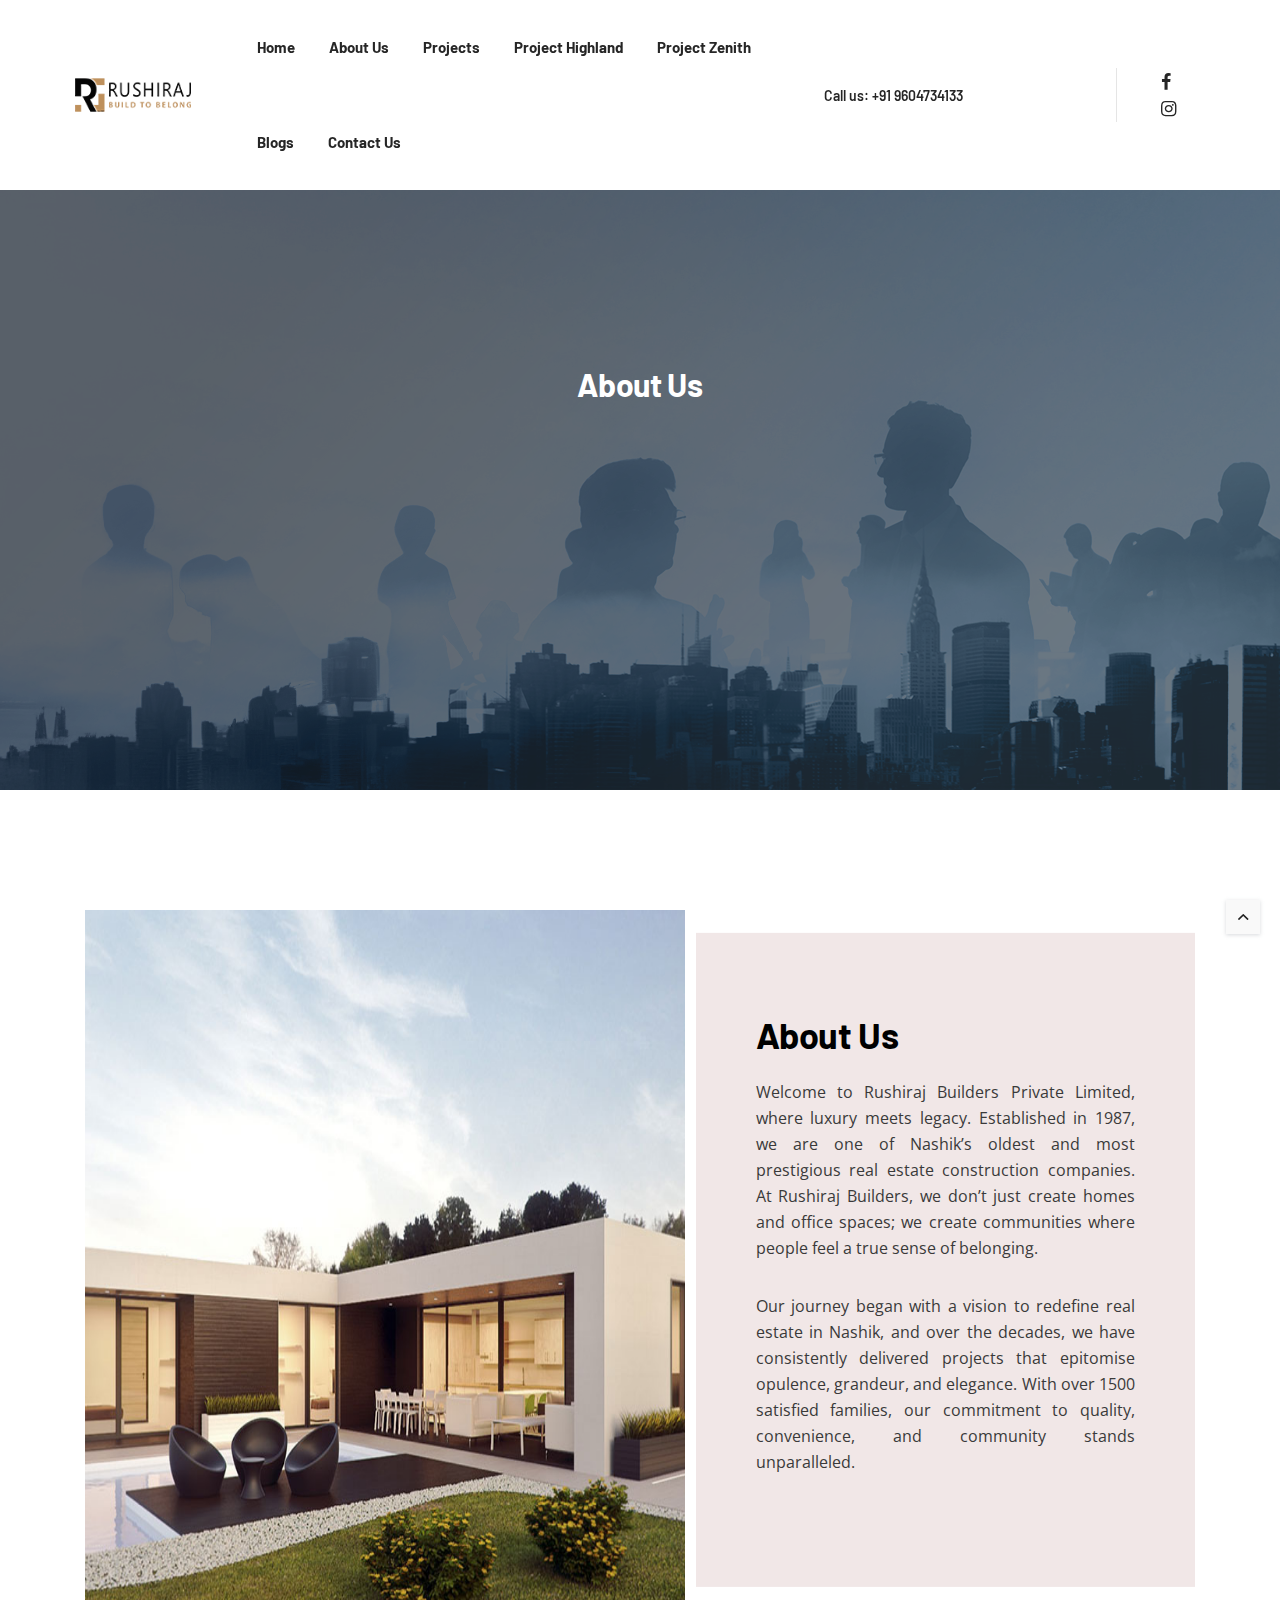
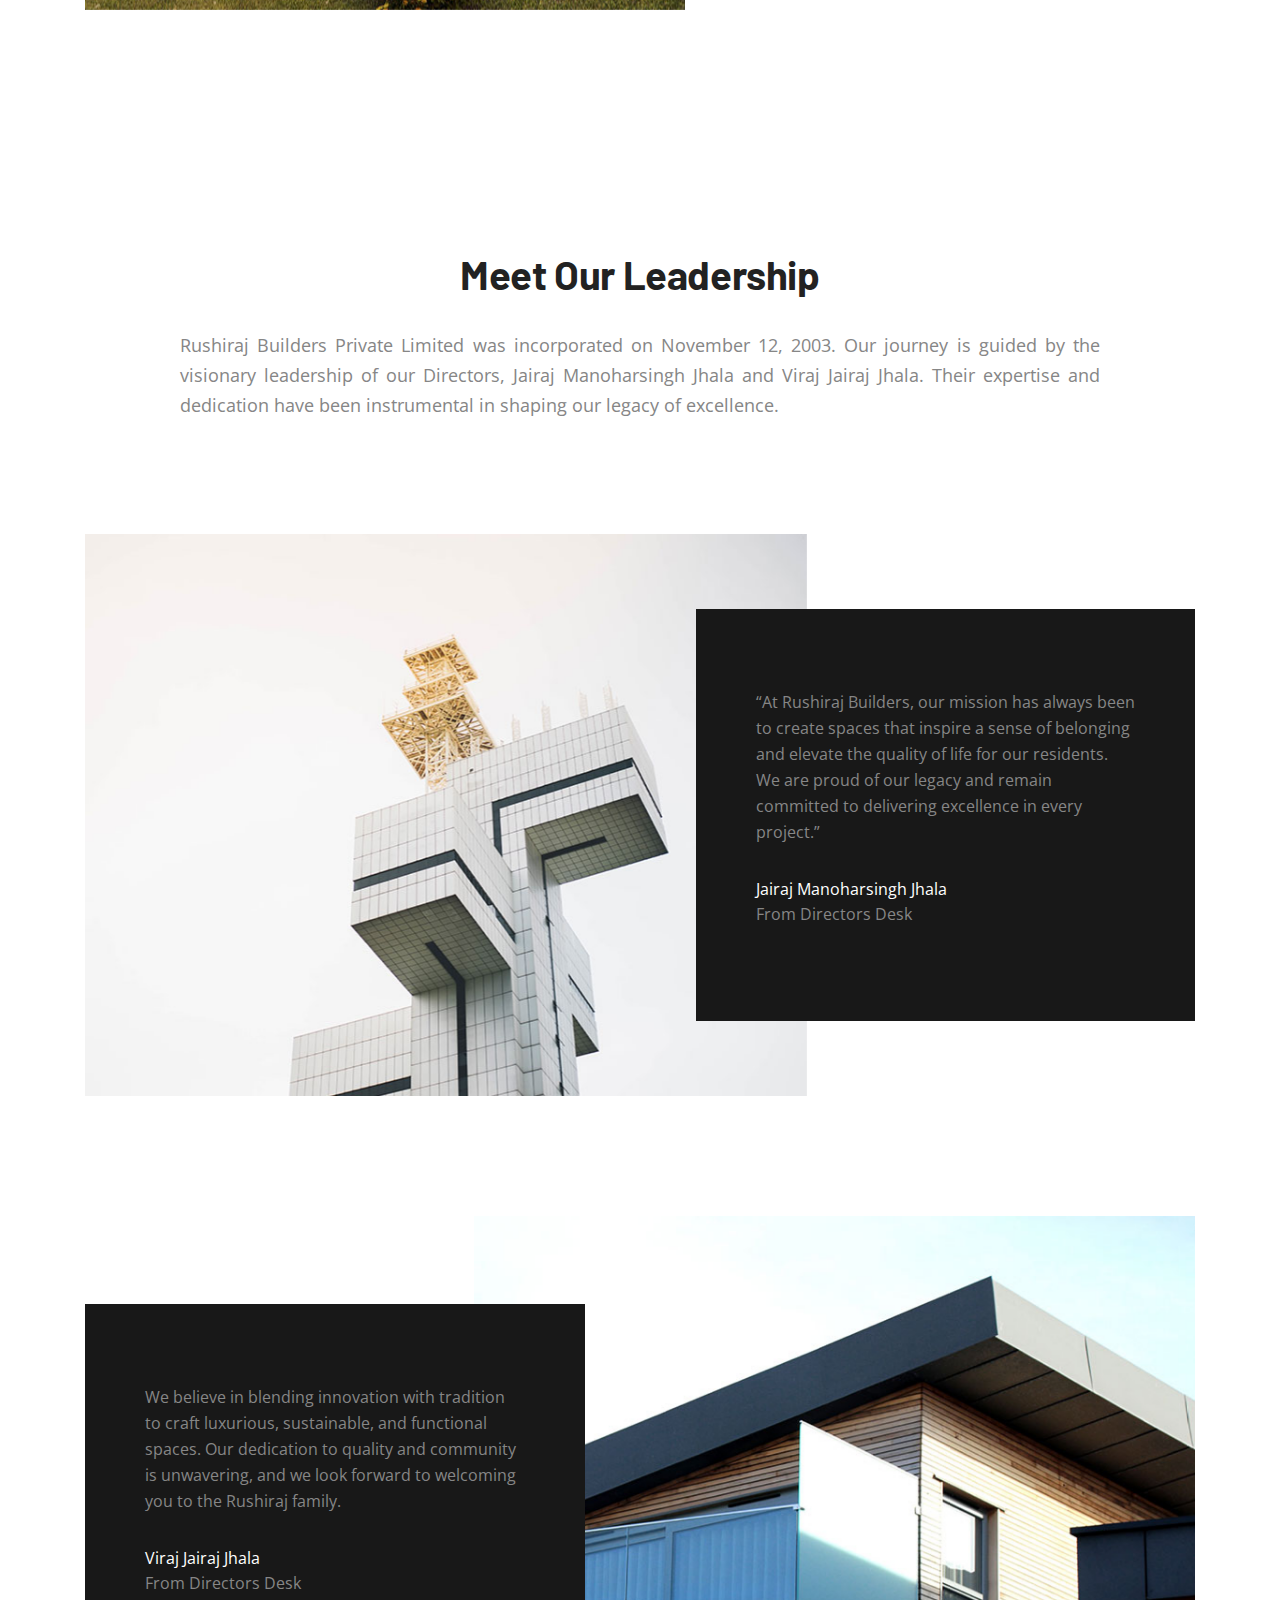
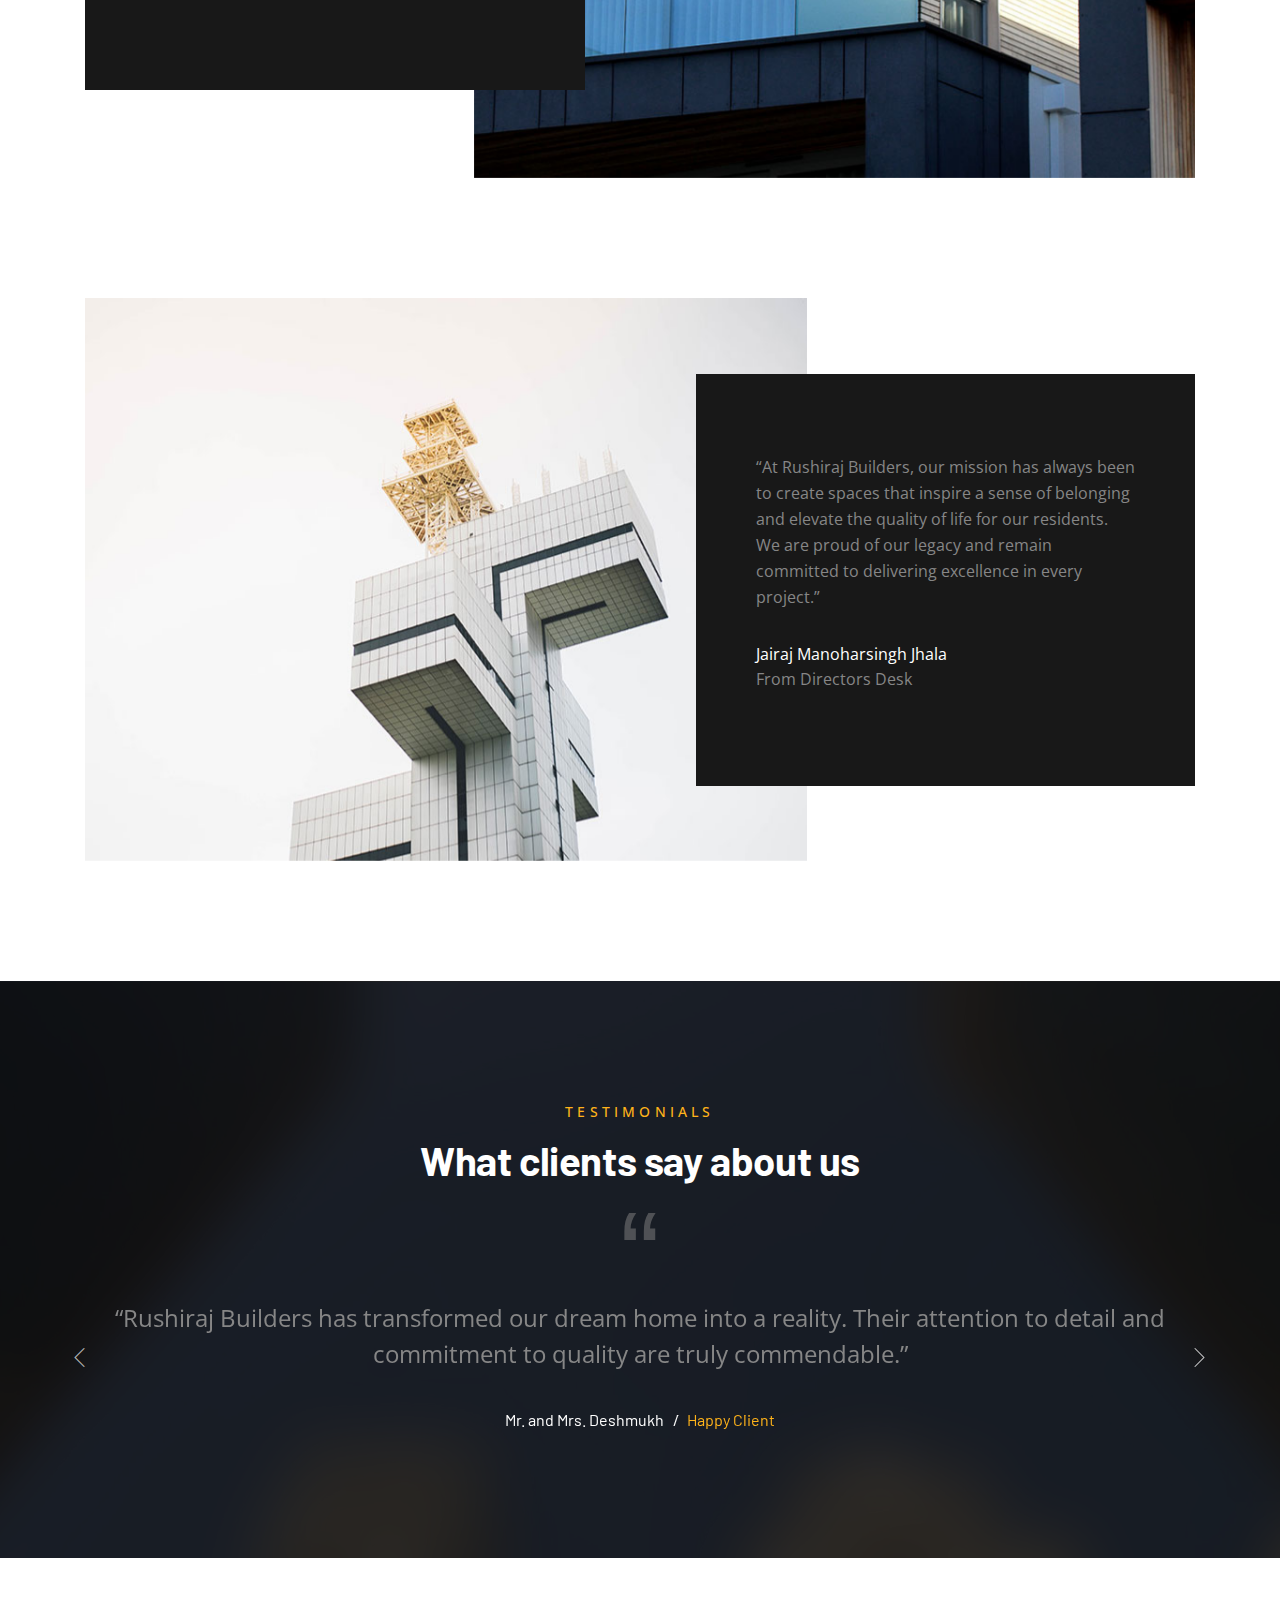
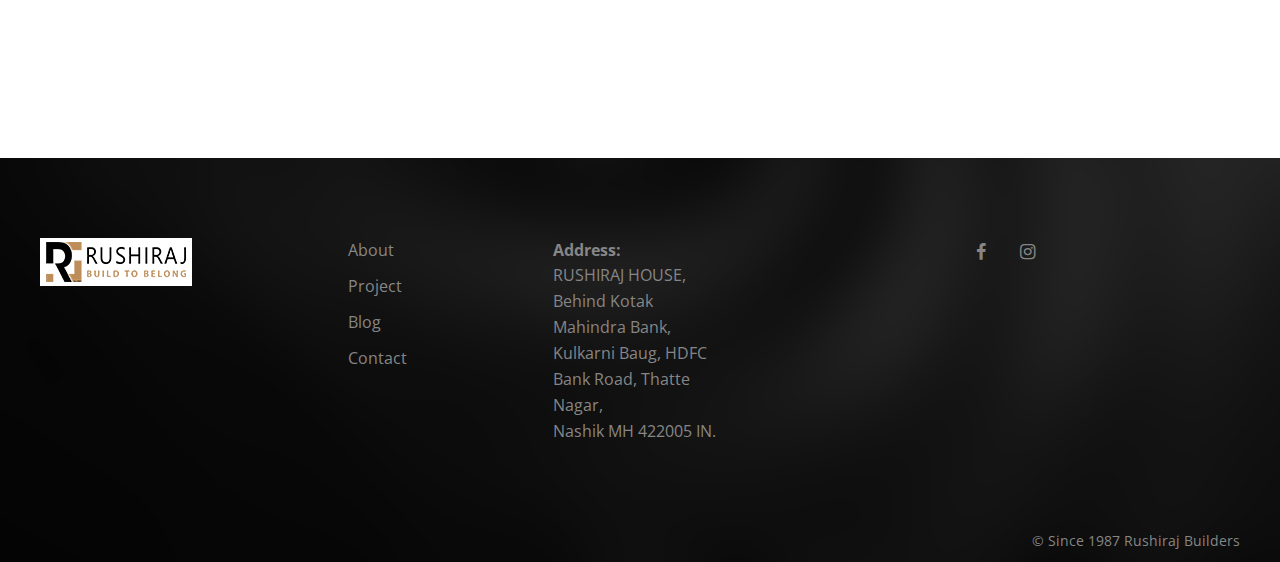
==== commit 2f0a183a: "update new" ====
--- a/about.html
+++ b/about.html
@@ -24,7 +24,7 @@
 	<link rel="apple-touch-icon" sizes="72x72" href="img/apple-icon-72x72.png">
 	<link rel="apple-touch-icon" sizes="114x114" href="img/a.png">
 
-	<link rel="stylesheet" href="style2.css">
+	
 
 	<style>
 		.page-title {
@@ -62,7 +62,7 @@
 			left: 0;
 			width: 100%;
 			height: 100%;
-			background-color: rgba(0, 0, 0, 0.5);
+			background-color:(0, 0, 0, 0.5);
 			/* Dark overlay */
 			z-index: 0;
 		}
@@ -102,9 +102,9 @@
 		}
 
 		.page-title__title {
-			color: white;
+			color:;
 			font-size: 2rem;
-			text-shadow: 2px 2px 4px rgba(0, 0, 0, 0.5);
+			text-shadow: (0, 0, 0, 0.5);
 		}
 
 		.container {
@@ -515,15 +515,7 @@
 							</div>
 						</div>
 
-						<div class="col-lg-2 col-md-3">
-							<div class="widget widget_nav_menu">
-								<ul>
-									<li><a href="#">Privacy Policy</a></li>
-									<li><a href="#">Terms &amp; Conditions</a></li>
-									<li><a href="#">Career</a></li>
-								</ul>
-							</div>
-						</div>
+						
 
 						<div class="col-lg-2 col-md-3">
 							<div class="widget widget_nav_menu">
--- a/revolution/css/settings.css
+++ b/revolution/css/settings.css
@@ -10,2110 +10,4 @@
 email:     	info@themepunch.com
 website:   	http://www.themepunch.com
 -----------------------------------------------------------------------------*/
-#debungcontrolls,
-.debugtimeline {
-    width: 100%;
-    box-sizing: border-box
-}
-
-.rev_column,
-.rev_column .tp-parallax-wrap,
-.tp-svg-layer svg {
-    vertical-align: top
-}
-
-#debungcontrolls {
-    z-index: 100000;
-    position: fixed;
-    bottom: 0;
-    height: auto;
-    background: rgba(0, 0, 0, .6);
-    padding: 10px
-}
-
-.debugtimeline {
-    height: 10px;
-    position: relative;
-    margin-bottom: 3px;
-    display: none;
-    white-space: nowrap
-}
-
-.debugtimeline:hover {
-    height: 15px
-}
-
-.the_timeline_tester {
-    background: #e74c3c;
-    position: absolute;
-    top: 0;
-    left: 0;
-    height: 100%;
-    width: 0
-}
-
-.rs-go-fullscreen {
-    position: fixed !important;
-    width: 100% !important;
-    height: 100% !important;
-    top: 0 !important;
-    left: 0 !important;
-    z-index: 9999999 !important;
-    background: #fff !important
-}
-
-.debugtimeline.tl_slide .the_timeline_tester {
-    background: #f39c12
-}
-
-.debugtimeline.tl_frame .the_timeline_tester {
-    background: #3498db
-}
-
-.debugtimline_txt {
-    color: #fff;
-    font-weight: 400;
-    font-size: 7px;
-    position: absolute;
-    left: 10px;
-    top: 0;
-    white-space: nowrap;
-    line-height: 10px
-}
-
-.rtl {
-    direction: rtl
-}
-
-@font-face {
-    font-family: revicons;
-    src: url(../fonts/revicons/revicons.eot?5510888);
-    src: url(../fonts/revicons/revicons.eot?5510888#iefix) format('embedded-opentype'), url(../fonts/revicons/revicons.woff?5510888) format('woff'), url(../fonts/revicons/revicons.ttf?5510888) format('truetype'), url(../fonts/revicons/revicons.svg?5510888#revicons) format('svg');
-    font-weight: 400;
-    font-style: normal
-}
-
-[class*=" revicon-"]:before,
-[class^=revicon-]:before {
-    font-family: revicons;
-    font-style: normal;
-    font-weight: 400;
-    speak: none;
-    display: inline-block;
-    text-decoration: inherit;
-    width: 1em;
-    margin-right: .2em;
-    text-align: center;
-    font-variant: normal;
-    text-transform: none;
-    line-height: 1em;
-    margin-left: .2em
-}
-
-.revicon-search-1:before {
-    content: '\e802'
-}
-
-.revicon-pencil-1:before {
-    content: '\e831'
-}
-
-.revicon-picture-1:before {
-    content: '\e803'
-}
-
-.revicon-cancel:before {
-    content: '\e80a'
-}
-
-.revicon-info-circled:before {
-    content: '\e80f'
-}
-
-.revicon-trash:before {
-    content: '\e801'
-}
-
-.revicon-left-dir:before {
-    content: '\e817'
-}
-
-.revicon-right-dir:before {
-    content: '\e818'
-}
-
-.revicon-down-open:before {
-    content: '\e83b'
-}
-
-.revicon-left-open:before {
-    content: '\e819'
-}
-
-.revicon-right-open:before {
-    content: '\e81a'
-}
-
-.revicon-angle-left:before {
-    content: '\e820'
-}
-
-.revicon-angle-right:before {
-    content: '\e81d'
-}
-
-.revicon-left-big:before {
-    content: '\e81f'
-}
-
-.revicon-right-big:before {
-    content: '\e81e'
-}
-
-.revicon-magic:before {
-    content: '\e807'
-}
-
-.revicon-picture:before {
-    content: '\e800'
-}
-
-.revicon-export:before {
-    content: '\e80b'
-}
-
-.revicon-cog:before {
-    content: '\e832'
-}
-
-.revicon-login:before {
-    content: '\e833'
-}
-
-.revicon-logout:before {
-    content: '\e834'
-}
-
-.revicon-video:before {
-    content: '\e805'
-}
-
-.revicon-arrow-combo:before {
-    content: '\e827'
-}
-
-.revicon-left-open-1:before {
-    content: '\e82a'
-}
-
-.revicon-right-open-1:before {
-    content: '\e82b'
-}
-
-.revicon-left-open-mini:before {
-    content: '\e822'
-}
-
-.revicon-right-open-mini:before {
-    content: '\e823'
-}
-
-.revicon-left-open-big:before {
-    content: '\e824'
-}
-
-.revicon-right-open-big:before {
-    content: '\e825'
-}
-
-.revicon-left:before {
-    content: '\e836'
-}
-
-.revicon-right:before {
-    content: '\e826'
-}
-
-.revicon-ccw:before {
-    content: '\e808'
-}
-
-.revicon-arrows-ccw:before {
-    content: '\e806'
-}
-
-.revicon-palette:before {
-    content: '\e829'
-}
-
-.revicon-list-add:before {
-    content: '\e80c'
-}
-
-.revicon-doc:before {
-    content: '\e809'
-}
-
-.revicon-left-open-outline:before {
-    content: '\e82e'
-}
-
-.revicon-left-open-2:before {
-    content: '\e82c'
-}
-
-.revicon-right-open-outline:before {
-    content: '\e82f'
-}
-
-.revicon-right-open-2:before {
-    content: '\e82d'
-}
-
-.revicon-equalizer:before {
-    content: '\e83a'
-}
-
-.revicon-layers-alt:before {
-    content: '\e804'
-}
-
-.revicon-popup:before {
-    content: '\e828'
-}
-
-.rev_slider_wrapper {
-    position: relative;
-    z-index: 0;
-    object-fit: cover;
-    width: 100%
-    
-}
-
-.rev_slider {
-    position: relative;
-    overflow: visible
-}
-
-.entry-content .rev_slider a,
-.rev_slider a {
-    box-shadow: none
-}
-
-.tp-overflow-hidden {
-    overflow: hidden !important
-}
-
-.group_ov_hidden {
-    overflow: hidden
-}
-
-.rev_slider img,
-.tp-simpleresponsive img {
-    max-width: none !important;
-    transition: none;
-    margin: 0;
-    padding: 0;
-    border: none
-}
-
-.rev_slider .no-slides-text {
-    font-weight: 700;
-    text-align: center;
-    padding-top: 80px
-}
-
-.rev_slider>ul,
-.rev_slider>ul>li,
-.rev_slider>ul>li:before,
-.rev_slider_wrapper>ul,
-.tp-revslider-mainul>li,
-.tp-revslider-mainul>li:before,
-.tp-simpleresponsive>ul,
-.tp-simpleresponsive>ul>li,
-.tp-simpleresponsive>ul>li:before {
-    list-style: none !important;
-    position: absolute;
-    margin: 0 !important;
-    padding: 0 !important;
-    overflow-x: visible;
-    overflow-y: visible;
-    background-image: none;
-    background-position: 0 0;
-    text-indent: 0;
-    top: 0;
-    left: 0
-}
-
-.rev_slider>ul>li,
-.rev_slider>ul>li:before,
-.tp-revslider-mainul>li,
-.tp-revslider-mainul>li:before,
-.tp-simpleresponsive>ul>li,
-.tp-simpleresponsive>ul>li:before {
-    visibility: hidden
-}
-
-.tp-revslider-mainul,
-.tp-revslider-slidesli {
-    padding: 0 !important;
-    margin: 0 !important;
-    list-style: none !important
-}
-
-.fullscreen-container,
-.fullwidthbanner-container {
-    padding: 0;
-    position: relative
-}
-
-.rev_slider li.tp-revslider-slidesli {
-    position: absolute !important
-}
-
-.tp-caption .rs-untoggled-content {
-    display: block
-}
-
-.tp-caption .rs-toggled-content {
-    display: none
-}
-
-.rs-toggle-content-active.tp-caption .rs-toggled-content {
-    display: block
-}
-
-.rs-toggle-content-active.tp-caption .rs-untoggled-content {
-    display: none
-}
-
-.rev_slider .caption,
-.rev_slider .tp-caption {
-    position: relative;
-    visibility: hidden;
-    white-space: nowrap;
-    display: block;
-    -webkit-font-smoothing: antialiased !important;
-    z-index: 1
-}
-
-.rev_slider .caption,
-.rev_slider .tp-caption,
-.tp-simpleresponsive img {
-    -moz-user-select: none;
-    -khtml-user-select: none;
-    -webkit-user-select: none;
-    -o-user-select: none
-}
-
-.rev_slider .tp-mask-wrap .tp-caption,
-.rev_slider .tp-mask-wrap :last-child,
-.wpb_text_column .rev_slider .tp-mask-wrap .tp-caption,
-.wpb_text_column .rev_slider .tp-mask-wrap :last-child {
-    margin-bottom: 0
-}
-
-.tp-svg-layer svg {
-    width: 100%;
-    height: 100%;
-    position: relative
-}
-
-.tp-carousel-wrapper {
-    cursor: url(openhand.cur), move
-}
-
-.tp-carousel-wrapper.dragged {
-    cursor: url(closedhand.cur), move
-}
-
-.tp_inner_padding {
-    box-sizing: border-box;
-    max-height: none !important
-}
-
-.tp-caption.tp-layer-selectable {
-    -moz-user-select: all;
-    -khtml-user-select: all;
-    -webkit-user-select: all;
-    -o-user-select: all
-}
-
-.tp-caption.tp-hidden-caption,
-.tp-forcenotvisible,
-.tp-hide-revslider,
-.tp-parallax-wrap.tp-hidden-caption {
-    visibility: hidden !important;
-    display: none !important
-}
-
-.rev_slider audio,
-.rev_slider embed,
-.rev_slider iframe,
-.rev_slider object,
-.rev_slider video {
-    max-width: none !important
-}
-
-.tp-element-background {
-    position: absolute;
-    top: 0;
-    left: 0;
-    width: 100%;
-    height: 100%;
-    z-index: 0
-}
-
-.tp-blockmask,
-.tp-blockmask_in,
-.tp-blockmask_out {
-    position: absolute;
-    top: 0;
-    left: 0;
-    width: 100%;
-    height: 100%;
-    background: #fff;
-    z-index: 1000;
-    transform: scaleX(0) scaleY(0)
-}
-
-.tp-parallax-wrap {
-    transform-style: preserve-3d
-}
-
-.rev_row_zone {
-    position: absolute;
-    width: 100%;
-    left: 0;
-    box-sizing: border-box;
-    min-height: 50px;
-    font-size: 0
-}
-
-.rev_column_inner,
-.rev_slider .tp-caption.rev_row {
-    position: relative;
-    width: 100% !important;
-    box-sizing: border-box
-}
-
-.rev_row_zone_top {
-    top: 0
-}
-
-.rev_row_zone_middle {
-    top: 50%;
-    transform: translateY(-50%)
-}
-
-.rev_row_zone_bottom {
-    bottom: 0
-}
-
-.rev_slider .tp-caption.rev_row {
-    display: table;
-    table-layout: fixed;
-    vertical-align: top;
-    height: auto !important;
-    font-size: 0
-}
-
-.rev_column {
-    display: table-cell;
-    position: relative;
-    height: auto;
-    box-sizing: border-box;
-    font-size: 0
-}
-
-.rev_column_inner {
-    display: block;
-    height: auto !important;
-    white-space: normal !important
-}
-
-.rev_column_bg {
-    width: 100%;
-    height: 100%;
-    position: absolute;
-    top: 0;
-    left: 0;
-    z-index: 0;
-    box-sizing: border-box;
-    background-clip: content-box;
-    border: 0 solid transparent
-}
-
-.tp-caption .backcorner,
-.tp-caption .backcornertop,
-.tp-caption .frontcorner,
-.tp-caption .frontcornertop {
-    height: 0;
-    top: 0;
-    width: 0;
-    position: absolute
-}
-
-.rev_column_inner .tp-loop-wrap,
-.rev_column_inner .tp-mask-wrap,
-.rev_column_inner .tp-parallax-wrap {
-    text-align: inherit
-}
-
-.rev_column_inner .tp-mask-wrap {
-    display: inline-block
-}
-
-.rev_column_inner .tp-parallax-wrap,
-.rev_column_inner .tp-parallax-wrap .tp-loop-wrap,
-.rev_column_inner .tp-parallax-wrap .tp-mask-wrap {
-    position: relative !important;
-    left: auto !important;
-    top: auto !important;
-    line-height: 0
-}
-
-.tp-video-play-button,
-.tp-video-play-button i {
-    line-height: 50px !important;
-    vertical-align: top;
-    text-align: center
-}
-
-.rev_column_inner .rev_layer_in_column,
-.rev_column_inner .tp-parallax-wrap,
-.rev_column_inner .tp-parallax-wrap .tp-loop-wrap,
-.rev_column_inner .tp-parallax-wrap .tp-mask-wrap {
-    vertical-align: top
-}
-
-.rev_break_columns {
-    display: block !important
-}
-
-.rev_break_columns .tp-parallax-wrap.rev_column {
-    display: block !important;
-    width: 100% !important
-}
-
-.fullwidthbanner-container {
-    overflow: hidden
-}
-
-.fullwidthbanner-container .fullwidthabanner {
-    width: 100%;
-    position: relative
-}
-
-.tp-static-layers {
-    position: absolute;
-    z-index: 101;
-    top: 0;
-    left: 0
-}
-
-.tp-caption .frontcorner {
-    border-left: 40px solid transparent;
-    border-right: 0 solid transparent;
-    border-top: 40px solid #00A8FF;
-    left: -40px
-}
-
-.tp-caption .backcorner {
-    border-left: 0 solid transparent;
-    border-right: 40px solid transparent;
-    border-bottom: 40px solid #00A8FF;
-    right: 0
-}
-
-.tp-caption .frontcornertop {
-    border-left: 40px solid transparent;
-    border-right: 0 solid transparent;
-    border-bottom: 40px solid #00A8FF;
-    left: -40px
-}
-
-.tp-caption .backcornertop {
-    border-left: 0 solid transparent;
-    border-right: 40px solid transparent;
-    border-top: 40px solid #00A8FF;
-    right: 0
-}
-
-.tp-layer-inner-rotation {
-    position: relative !important
-}
-
-img.tp-slider-alternative-image {
-    width: 100%;
-    height: auto
-}
-
-.caption.fullscreenvideo,
-.rs-background-video-layer,
-.tp-caption.coverscreenvideo,
-.tp-caption.fullscreenvideo {
-    width: 100%;
-    height: 100%;
-    top: 0;
-    left: 0;
-    position: absolute
-}
-
-.noFilterClass {
-    filter: none !important
-}
-
-.rs-background-video-layer {
-    visibility: hidden;
-    z-index: 0
-}
-
-.caption.fullscreenvideo audio,
-.caption.fullscreenvideo iframe,
-.caption.fullscreenvideo video,
-.tp-caption.fullscreenvideo iframe,
-.tp-caption.fullscreenvideo iframe audio,
-.tp-caption.fullscreenvideo iframe video {
-    width: 100% !important;
-    height: 100% !important;
-    display: none
-}
-
-.fullcoveredvideo audio,
-.fullscreenvideo audio .fullcoveredvideo video,
-.fullscreenvideo video {
-    background: #000
-}
-
-.fullcoveredvideo .tp-poster {
-    background-position: center center;
-    background-size: cover;
-    width: 100%;
-    height: 100%;
-    top: 0;
-    left: 0
-}
-
-.videoisplaying .html5vid .tp-poster {
-    display: none
-}
-
-.tp-video-play-button {
-    background: #000;
-    background: rgba(0, 0, 0, .3);
-    border-radius: 5px;
-    position: absolute;
-    top: 50%;
-    left: 50%;
-    color: #FFF;
-    margin-top: -25px;
-    margin-left: -25px;
-    cursor: pointer;
-    width: 50px;
-    height: 50px;
-    box-sizing: border-box;
-    display: inline-block;
-    z-index: 4;
-    opacity: 0;
-    transition: opacity .3s ease-out !important
-}
-
-.tp-audio-html5 .tp-video-play-button,
-.tp-hiddenaudio {
-    display: none !important
-}
-
-.tp-caption .html5vid {
-    width: 100% !important;
-    height: 100% !important
-}
-
-.tp-video-play-button i {
-    width: 50px;
-    height: 50px;
-    display: inline-block;
-    font-size: 40px !important
-}
-
-.rs-fullvideo-cover,
-.tp-dottedoverlay,
-.tp-shadowcover {
-    height: 100%;
-    top: 0;
-    left: 0;
-    position: absolute
-}
-
-.tp-caption:hover .tp-video-play-button {
-    opacity: 1;
-    display: block
-}
-
-.tp-caption .tp-revstop {
-    display: none;
-    border-left: 5px solid #fff !important;
-    border-right: 5px solid #fff !important;
-    margin-top: 15px !important;
-    line-height: 20px !important;
-    vertical-align: top;
-    font-size: 25px !important
-}
-
-.tp-seek-bar,
-.tp-video-button,
-.tp-volume-bar {
-    outline: 0;
-    line-height: 12px;
-    margin: 0;
-    cursor: pointer
-}
-
-.videoisplaying .revicon-right-dir {
-    display: none
-}
-
-.videoisplaying .tp-revstop {
-    display: inline-block
-}
-
-.videoisplaying .tp-video-play-button {
-    display: none
-}
-
-.fullcoveredvideo .tp-video-play-button {
-    display: none !important
-}
-
-.fullscreenvideo .fullscreenvideo audio,
-.fullscreenvideo .fullscreenvideo video {
-    object-fit: contain !important
-}
-
-.fullscreenvideo .fullcoveredvideo audio,
-.fullscreenvideo .fullcoveredvideo video {
-    object-fit: cover !important
-}
-
-.tp-video-controls {
-    position: absolute;
-    bottom: 0;
-    left: 0;
-    right: 0;
-    padding: 5px;
-    opacity: 0;
-    transition: opacity .3s;
-    background-image: linear-gradient(to bottom, #000 13%, #323232 100%);
-    display: table;
-    max-width: 100%;
-    overflow: hidden;
-    box-sizing: border-box
-}
-
-.rev-btn.rev-hiddenicon i,
-.rev-btn.rev-withicon i {
-    transition: all .2s ease-out !important;
-    font-size: 15px
-}
-
-.tp-caption:hover .tp-video-controls {
-    opacity: .9
-}
-
-.tp-video-button {
-    background: rgba(0, 0, 0, .5);
-    border: 0;
-    border-radius: 3px;
-    font-size: 12px;
-    color: #fff;
-    padding: 0
-}
-
-.tp-video-button:hover {
-    cursor: pointer
-}
-
-.tp-video-button-wrap,
-.tp-video-seek-bar-wrap,
-.tp-video-vol-bar-wrap {
-    padding: 0 5px;
-    display: table-cell;
-    vertical-align: middle
-}
-
-.tp-video-seek-bar-wrap {
-    width: 80%
-}
-
-.tp-video-vol-bar-wrap {
-    width: 20%
-}
-
-.tp-seek-bar,
-.tp-volume-bar {
-    width: 100%;
-    padding: 0
-}
-
-.rs-fullvideo-cover {
-    width: 100%;
-    background: 0 0;
-    z-index: 5
-}
-
-.disabled_lc .tp-video-play-button,
-.rs-background-video-layer audio::-webkit-media-controls,
-.rs-background-video-layer video::-webkit-media-controls,
-.rs-background-video-layer video::-webkit-media-controls-start-playback-button {
-    display: none !important
-}
-
-.tp-audio-html5 .tp-video-controls {
-    opacity: 1 !important;
-    visibility: visible !important
-}
-
-.tp-dottedoverlay {
-    background-repeat: repeat;
-    width: 100%;
-    z-index: 3
-}
-
-.tp-dottedoverlay.twoxtwo {
-    background: url(../assets/gridtile.png)
-}
-
-.tp-dottedoverlay.twoxtwowhite {
-    background: url(../assets/gridtile_white.png)
-}
-
-.tp-dottedoverlay.threexthree {
-    background: url(../assets/gridtile_3x3.png)
-}
-
-.tp-dottedoverlay.threexthreewhite {
-    background: url(../assets/gridtile_3x3_white.png)
-}
-
-.tp-shadowcover {
-    width: 100%;
-    background: #fff;
-    z-index: -1
-}
-
-.tp-shadow1 {
-    box-shadow: 0 10px 6px -6px rgba(0, 0, 0, .8)
-}
-
-.tp-shadow2:after,
-.tp-shadow2:before,
-.tp-shadow3:before,
-.tp-shadow4:after {
-    z-index: -2;
-    position: absolute;
-    content: "";
-    bottom: 10px;
-    left: 10px;
-    width: 50%;
-    top: 85%;
-    max-width: 300px;
-    background: 0 0;
-    box-shadow: 0 15px 10px rgba(0, 0, 0, .8);
-    transform: rotate(-3deg)
-}
-
-.tp-shadow2:after,
-.tp-shadow4:after {
-    transform: rotate(3deg);
-    right: 10px;
-    left: auto
-}
-
-.tp-shadow5 {
-    position: relative;
-    box-shadow: 0 1px 4px rgba(0, 0, 0, .3), 0 0 40px rgba(0, 0, 0, .1) inset
-}
-
-.tp-shadow5:after,
-.tp-shadow5:before {
-    content: "";
-    position: absolute;
-    z-index: -2;
-    box-shadow: 0 0 25px 0 rgba(0, 0, 0, .6);
-    top: 30%;
-    bottom: 0;
-    left: 20px;
-    right: 20px;
-    border-radius: 100px/20px
-}
-
-.tp-button {
-    padding: 6px 13px 5px;
-    border-radius: 3px;
-    height: 30px;
-    cursor: pointer;
-    color: #fff !important;
-    text-shadow: 0 1px 1px rgba(0, 0, 0, .6) !important;
-    font-size: 15px;
-    line-height: 45px !important;
-    font-family: arial, sans-serif;
-    font-weight: 700;
-    letter-spacing: -1px;
-    text-decoration: none
-}
-
-.tp-button.big {
-    color: #fff;
-    text-shadow: 0 1px 1px rgba(0, 0, 0, .6);
-    font-weight: 700;
-    padding: 9px 20px;
-    font-size: 19px;
-    line-height: 57px !important
-}
-
-.purchase:hover,
-.tp-button.big:hover,
-.tp-button:hover {
-    background-position: bottom, 15px 11px
-}
-
-.purchase.green,
-.purchase:hover.green,
-.tp-button.green,
-.tp-button:hover.green {
-    background-color: #21a117;
-    box-shadow: 0 3px 0 0 #104d0b
-}
-
-.purchase.blue,
-.purchase:hover.blue,
-.tp-button.blue,
-.tp-button:hover.blue {
-    background-color: #1d78cb;
-    box-shadow: 0 3px 0 0 #0f3e68
-}
-
-.purchase.red,
-.purchase:hover.red,
-.tp-button.red,
-.tp-button:hover.red {
-    background-color: #cb1d1d;
-    box-shadow: 0 3px 0 0 #7c1212
-}
-
-.purchase.orange,
-.purchase:hover.orange,
-.tp-button.orange,
-.tp-button:hover.orange {
-    background-color: #f70;
-    box-shadow: 0 3px 0 0 #a34c00
-}
-
-.purchase.darkgrey,
-.purchase:hover.darkgrey,
-.tp-button.darkgrey,
-.tp-button.grey,
-.tp-button:hover.darkgrey,
-.tp-button:hover.grey {
-    background-color: #555;
-    box-shadow: 0 3px 0 0 #222
-}
-
-.purchase.lightgrey,
-.purchase:hover.lightgrey,
-.tp-button.lightgrey,
-.tp-button:hover.lightgrey {
-    background-color: #888;
-    box-shadow: 0 3px 0 0 #555
-}
-
-.rev-btn,
-.rev-btn:visited {
-    outline: 0 !important;
-    box-shadow: none !important;
-    text-decoration: none !important;
-    line-height: 44px;
-    font-size: 17px;
-    font-weight: 500;
-    padding: 12px 35px;
-    box-sizing: border-box;
-    font-family: Roboto, sans-serif;
-    cursor: pointer
-}
-
-.rev-btn.rev-uppercase,
-.rev-btn.rev-uppercase:visited {
-    text-transform: uppercase;
-    letter-spacing: 1px;
-    font-size: 15px;
-    font-weight: 900
-}
-
-.rev-btn.rev-withicon i {
-    font-weight: 400;
-    position: relative;
-    top: 0;
-    margin-left: 10px !important
-}
-
-.rev-btn.rev-hiddenicon i {
-    font-weight: 400;
-    position: relative;
-    top: 0;
-    opacity: 0;
-    margin-left: 0 !important;
-    width: 0 !important
-}
-
-.rev-btn.rev-hiddenicon:hover i {
-    opacity: 1 !important;
-    margin-left: 10px !important;
-    width: auto !important
-}
-
-.rev-btn.rev-medium,
-.rev-btn.rev-medium:visited {
-    line-height: 36px;
-    font-size: 14px;
-    padding: 10px 30px
-}
-
-.rev-btn.rev-medium.rev-hiddenicon i,
-.rev-btn.rev-medium.rev-withicon i {
-    font-size: 14px;
-    top: 0
-}
-
-.rev-btn.rev-small,
-.rev-btn.rev-small:visited {
-    line-height: 28px;
-    font-size: 12px;
-    padding: 7px 20px
-}
-
-.rev-btn.rev-small.rev-hiddenicon i,
-.rev-btn.rev-small.rev-withicon i {
-    font-size: 12px;
-    top: 0
-}
-
-.rev-maxround {
-    border-radius: 30px
-}
-
-.rev-minround {
-    border-radius: 3px
-}
-
-.rev-burger {
-    position: relative;
-    width: 60px;
-    height: 60px;
-    box-sizing: border-box;
-    padding: 22px 0 0 14px;
-    border-radius: 50%;
-    border: 1px solid rgba(51, 51, 51, .25);
-    -webkit-tap-highlight-color: transparent;
-    cursor: pointer
-}
-
-.rev-burger span {
-    display: block;
-    width: 30px;
-    height: 3px;
-    background: #333;
-    transition: .7s;
-    pointer-events: none;
-    transform-style: flat !important
-}
-
-.rev-burger.revb-white span,
-.rev-burger.revb-whitenoborder span {
-    background: #fff
-}
-
-.rev-burger span:nth-child(2) {
-    margin: 3px 0
-}
-
-#dialog_addbutton .rev-burger:hover :first-child,
-.open .rev-burger :first-child,
-.open.rev-burger :first-child {
-    transform: translateY(6px) rotate(-45deg)
-}
-
-#dialog_addbutton .rev-burger:hover :nth-child(2),
-.open .rev-burger :nth-child(2),
-.open.rev-burger :nth-child(2) {
-    transform: rotate(-45deg);
-    opacity: 0
-}
-
-#dialog_addbutton .rev-burger:hover :last-child,
-.open .rev-burger :last-child,
-.open.rev-burger :last-child {
-    transform: translateY(-6px) rotate(-135deg)
-}
-
-.rev-burger.revb-white {
-    border: 2px solid rgba(255, 255, 255, .2)
-}
-
-.rev-burger.revb-darknoborder,
-.rev-burger.revb-whitenoborder {
-    border: 0
-}
-
-.rev-burger.revb-darknoborder span {
-    background: #333
-}
-
-.rev-burger.revb-whitefull {
-    background: #fff;
-    border: none
-}
-
-.rev-burger.revb-whitefull span {
-    background: #333
-}
-
-.rev-burger.revb-darkfull {
-    background: #333;
-    border: none
-}
-
-.rev-burger.revb-darkfull span,
-.rev-scroll-btn.revs-fullwhite {
-    background: #fff
-}
-
-@keyframes rev-ani-mouse {
-    0% {
-        opacity: 1;
-        top: 29%
-    }
-
-    15% {
-        opacity: 1;
-        top: 50%
-    }
-
-    50% {
-        opacity: 0;
-        top: 50%
-    }
-
-    100% {
-        opacity: 0;
-        top: 29%
-    }
-}
-
-.rev-scroll-btn {
-    display: inline-block;
-    position: relative;
-    left: 0;
-    right: 0;
-    text-align: center;
-    cursor: pointer;
-    width: 35px;
-    height: 55px;
-    box-sizing: border-box;
-    border: 3px solid #fff;
-    border-radius: 23px
-}
-
-.rev-scroll-btn>* {
-    display: inline-block;
-    line-height: 18px;
-    font-size: 13px;
-    font-weight: 400;
-    color: #fff;
-    font-family: proxima-nova, "Helvetica Neue", Helvetica, Arial, sans-serif;
-    letter-spacing: 2px
-}
-
-.rev-scroll-btn>.active,
-.rev-scroll-btn>:focus,
-.rev-scroll-btn>:hover {
-    color: #fff
-}
-
-.rev-scroll-btn>.active,
-.rev-scroll-btn>:active,
-.rev-scroll-btn>:focus,
-.rev-scroll-btn>:hover {
-    opacity: .8
-}
-
-.rev-scroll-btn.revs-fullwhite span {
-    background: #333
-}
-
-.rev-scroll-btn.revs-fulldark {
-    background: #333;
-    border: none
-}
-
-.rev-scroll-btn.revs-fulldark span,
-.tp-bullet {
-    background: #fff
-}
-
-.rev-scroll-btn span {
-    position: absolute;
-    display: block;
-    top: 29%;
-    left: 50%;
-    width: 8px;
-    height: 8px;
-    margin: -4px 0 0 -4px;
-    background: #fff;
-    border-radius: 50%;
-    animation: rev-ani-mouse 2.5s linear infinite
-}
-
-.rev-scroll-btn.revs-dark {
-    border-color: #333
-}
-
-.rev-scroll-btn.revs-dark span {
-    background: #333
-}
-
-.rev-control-btn {
-    position: relative;
-    display: inline-block;
-    z-index: 5;
-    color: #FFF;
-    font-size: 20px;
-    line-height: 60px;
-    font-weight: 400;
-    font-style: normal;
-    font-family: Raleway;
-    text-decoration: none;
-    text-align: center;
-    background-color: #000;
-    border-radius: 50px;
-    text-shadow: none;
-    background-color: rgba(0, 0, 0, .5);
-    width: 60px;
-    height: 60px;
-    box-sizing: border-box;
-    cursor: pointer
-}
-
-.rev-cbutton-dark-sr,
-.rev-cbutton-light-sr {
-    border-radius: 3px
-}
-
-.rev-cbutton-light,
-.rev-cbutton-light-sr {
-    color: #333;
-    background-color: rgba(255, 255, 255, .75)
-}
-
-.rev-sbutton {
-    line-height: 37px;
-    width: 37px;
-    height: 37px
-}
-
-.rev-sbutton-blue {
-    background-color: #3B5998
-}
-
-.rev-sbutton-lightblue {
-    background-color: #00A0D1
-}
-
-.rev-sbutton-red {
-    background-color: #DD4B39
-}
-
-.tp-bannertimer {
-    visibility: hidden;
-    width: 100%;
-    height: 5px;
-    background: #000;
-    background: rgba(0, 0, 0, .15);
-    position: absolute;
-    z-index: 200;
-    top: 0
-}
-
-.tp-bannertimer.tp-bottom {
-    top: auto;
-    bottom: 0 !important;
-    height: 5px
-}
-
-.tp-caption img {
-    background: 0 0;
-    -ms-filter: "progid:DXImageTransform.Microsoft.gradient(startColorstr=#00FFFFFF,endColorstr=#00FFFFFF)";
-    filter: progid:DXImageTransform.Microsoft.gradient(startColorstr=#00FFFFFF, endColorstr=#00FFFFFF);
-    zoom: 1
-}
-
-.caption.slidelink a div,
-.tp-caption.slidelink a div {
-    width: 3000px;
-    height: 1500px;
-    background: url(../assets/coloredbg.png)
-}
-
-.tp-caption.slidelink a span {
-    background: url(../assets/coloredbg.png)
-}
-
-.tp-loader.spinner0,
-.tp-loader.spinner5 {
-    background-image: url(../assets/loader.gif);
-    background-repeat: no-repeat
-}
-
-.tp-shape {
-    width: 100%;
-    height: 100%
-}
-
-.tp-caption .rs-starring {
-    display: inline-block
-}
-
-.tp-caption .rs-starring .star-rating {
-    float: none;
-    display: inline-block;
-    vertical-align: top;
-    color: #FFC321 !important
-}
-
-.tp-caption .rs-starring .star-rating,
-.tp-caption .rs-starring-page .star-rating {
-    position: relative;
-    height: 1em;
-    width: 5.4em;
-    font-family: star;
-    font-size: 1em !important
-}
-
-.tp-loader.spinner0,
-.tp-loader.spinner1 {
-    width: 40px;
-    height: 40px;
-    margin-top: -20px;
-    margin-left: -20px;
-    animation: tp-rotateplane 1.2s infinite ease-in-out;
-    background-color: #fff;
-    border-radius: 3px;
-    box-shadow: 0 0 20px 0 rgba(0, 0, 0, .15)
-}
-
-.tp-caption .rs-starring .star-rating:before,
-.tp-caption .rs-starring-page .star-rating:before {
-    content: "\73\73\73\73\73";
-    color: #E0DADF;
-    float: left;
-    top: 0;
-    left: 0;
-    position: absolute
-}
-
-.tp-caption .rs-starring .star-rating span {
-    overflow: hidden;
-    float: left;
-    top: 0;
-    left: 0;
-    position: absolute;
-    padding-top: 1.5em;
-    font-size: 1em !important
-}
-
-.tp-caption .rs-starring .star-rating span:before {
-    content: "\53\53\53\53\53";
-    top: 0;
-    position: absolute;
-    left: 0
-}
-
-.tp-loader {
-    top: 50%;
-    left: 50%;
-    z-index: 10000;
-    position: absolute
-}
-
-.tp-loader.spinner0 {
-    background-position: center center
-}
-
-.tp-loader.spinner5 {
-    background-position: 10px 10px;
-    background-color: #fff;
-    margin: -22px;
-    width: 44px;
-    height: 44px;
-    border-radius: 3px
-}
-
-@keyframes tp-rotateplane {
-    0% {
-        transform: perspective(120px) rotateX(0) rotateY(0)
-    }
-
-    50% {
-        transform: perspective(120px) rotateX(-180.1deg) rotateY(0)
-    }
-
-    100% {
-        transform: perspective(120px) rotateX(-180deg) rotateY(-179.9deg)
-    }
-}
-
-.tp-loader.spinner2 {
-    width: 40px;
-    height: 40px;
-    margin-top: -20px;
-    margin-left: -20px;
-    background-color: red;
-    box-shadow: 0 0 20px 0 rgba(0, 0, 0, .15);
-    border-radius: 100%;
-    animation: tp-scaleout 1s infinite ease-in-out
-}
-
-@keyframes tp-scaleout {
-    0% {
-        transform: scale(0)
-    }
-
-    100% {
-        transform: scale(1);
-        opacity: 0
-    }
-}
-
-.tp-loader.spinner3 {
-    margin: -9px 0 0 -35px;
-    width: 70px;
-    text-align: center
-}
-
-.tp-loader.spinner3 .bounce1,
-.tp-loader.spinner3 .bounce2,
-.tp-loader.spinner3 .bounce3 {
-    width: 18px;
-    height: 18px;
-    background-color: #fff;
-    box-shadow: 0 0 20px 0 rgba(0, 0, 0, .15);
-    border-radius: 100%;
-    display: inline-block;
-    animation: tp-bouncedelay 1.4s infinite ease-in-out;
-    animation-fill-mode: both
-}
-
-.tp-loader.spinner3 .bounce1 {
-    animation-delay: -.32s
-}
-
-.tp-loader.spinner3 .bounce2 {
-    animation-delay: -.16s
-}
-
-@keyframes tp-bouncedelay {
-
-    0%,
-    100%,
-    80% {
-        transform: scale(0)
-    }
-
-    40% {
-        transform: scale(1)
-    }
-}
-
-.tp-loader.spinner4 {
-    margin: -20px 0 0 -20px;
-    width: 40px;
-    height: 40px;
-    text-align: center;
-    animation: tp-rotate 2s infinite linear
-}
-
-.tp-loader.spinner4 .dot1,
-.tp-loader.spinner4 .dot2 {
-    width: 60%;
-    height: 60%;
-    display: inline-block;
-    position: absolute;
-    top: 0;
-    background-color: #fff;
-    border-radius: 100%;
-    animation: tp-bounce 2s infinite ease-in-out;
-    box-shadow: 0 0 20px 0 rgba(0, 0, 0, .15)
-}
-
-.tp-loader.spinner4 .dot2 {
-    top: auto;
-    bottom: 0;
-    animation-delay: -1s
-}
-
-@keyframes tp-rotate {
-    100% {
-        transform: rotate(360deg)
-    }
-}
-
-@keyframes tp-bounce {
-
-    0%,
-    100% {
-        transform: scale(0)
-    }
-
-    50% {
-        transform: scale(1)
-    }
-}
-
-.tp-bullets.navbar,
-.tp-tabs.navbar,
-.tp-thumbs.navbar {
-    border: none;
-    min-height: 0;
-    margin: 0;
-    border-radius: 0
-}
-
-.tp-bullets,
-.tp-tabs,
-.tp-thumbs {
-    position: absolute;
-    display: block;
-    z-index: 1000;
-    top: 0;
-    left: 0
-}
-
-.tp-tab,
-.tp-thumb {
-    cursor: pointer;
-    position: absolute;
-    opacity: .5;
-    box-sizing: border-box
-}
-
-.tp-arr-imgholder,
-.tp-tab-image,
-.tp-thumb-image,
-.tp-videoposter {
-    background-position: center center;
-    background-size: cover;
-    width: 100%;
-    height: 100%;
-    display: block;
-    position: absolute;
-    top: 0;
-    left: 0
-}
-
-.tp-tab.selected,
-.tp-tab:hover,
-.tp-thumb.selected,
-.tp-thumb:hover {
-    opacity: 1
-}
-
-.tp-tab-mask,
-.tp-thumb-mask {
-    box-sizing: border-box !important
-}
-
-.tp-tabs,
-.tp-thumbs {
-    box-sizing: content-box !important
-}
-
-.tp-bullet {
-    width: 15px;
-    height: 15px;
-    position: absolute;
-    background: rgba(255, 255, 255, .3);
-    cursor: pointer
-}
-
-.tp-bullet.selected,
-.tp-bullet:hover {
-    background: #fff
-}
-
-.tparrows {
-    cursor: pointer;
-    background: #000;
-    background: rgba(0, 0, 0, .5);
-    width: 40px;
-    height: 40px;
-    position: absolute;
-    display: block;
-    z-index: 1000
-}
-
-.tparrows:hover {
-    background: #000
-}
-
-.tparrows:before {
-    font-family: revicons;
-    font-size: 15px;
-    color: #fff;
-    display: block;
-    line-height: 40px;
-    text-align: center
-}
-
-.hginfo,
-.hglayerinfo {
-    font-size: 12px;
-    font-weight: 600
-}
-
-.tparrows.tp-leftarrow:before {
-    content: '\e824'
-}
-
-.tparrows.tp-rightarrow:before {
-    content: '\e825'
-}
-
-body.rtl .tp-kbimg {
-    left: 0 !important
-}
-
-.dddwrappershadow {
-    box-shadow: 0 45px 100px rgba(0, 0, 0, .4)
-}
-
-.hglayerinfo {
-    position: fixed;
-    bottom: 0;
-    left: 0;
-    color: #FFF;
-    line-height: 20px;
-    background: rgba(0, 0, 0, .75);
-    padding: 5px 10px;
-    z-index: 2000;
-    white-space: normal
-}
-
-.helpgrid,
-.hginfo {
-    position: absolute
-}
-
-.hginfo {
-    top: -2px;
-    left: -2px;
-    color: #e74c3c;
-    background: #000;
-    padding: 2px 5px
-}
-
-.indebugmode .tp-caption:hover {
-    border: 1px dashed #c0392b !important
-}
-
-.helpgrid {
-    border: 2px dashed #c0392b;
-    top: 0;
-    left: 0;
-    z-index: 0
-}
-
-#revsliderlogloglog {
-    padding: 15px;
-    color: #fff;
-    position: fixed;
-    top: 0;
-    left: 0;
-    width: 200px;
-    height: 150px;
-    background: rgba(0, 0, 0, .7);
-    z-index: 100000;
-    font-size: 10px;
-    overflow: scroll
-}
-
-.aden {
-    filter: hue-rotate(-20deg) contrast(.9) saturate(.85) brightness(1.2)
-}
-
-.aden::after {
-    background: linear-gradient(to right, rgba(66, 10, 14, .2), transparent);
-    mix-blend-mode: darken
-}
-
-.perpetua::after,
-.reyes::after {
-    mix-blend-mode: soft-light;
-    opacity: .5
-}
-
-.inkwell {
-    filter: sepia(.3) contrast(1.1) brightness(1.1) grayscale(1)
-}
-
-.perpetua::after {
-    background: linear-gradient(to bottom, #005b9a, #e6c13d)
-}
-
-.reyes {
-    filter: sepia(.22) brightness(1.1) contrast(.85) saturate(.75)
-}
-
-.reyes::after {
-    background: #efcdad
-}
-
-.gingham {
-    filter: brightness(1.05) hue-rotate(-10deg)
-}
-
-.gingham::after {
-    background: linear-gradient(to right, rgba(66, 10, 14, .2), transparent);
-    mix-blend-mode: darken
-}
-
-.toaster {
-    filter: contrast(1.5) brightness(.9)
-}
-
-.toaster::after {
-    background: radial-gradient(circle, #804e0f, #3b003b);
-    mix-blend-mode: screen
-}
-
-.walden {
-    filter: brightness(1.1) hue-rotate(-10deg) sepia(.3) saturate(1.6)
-}
-
-.walden::after {
-    background: #04c;
-    mix-blend-mode: screen;
-    opacity: .3
-}
-
-.hudson {
-    filter: brightness(1.2) contrast(.9) saturate(1.1)
-}
-
-.hudson::after {
-    background: radial-gradient(circle, #a6b1ff 50%, #342134);
-    mix-blend-mode: multiply;
-    opacity: .5
-}
-
-.earlybird {
-    filter: contrast(.9) sepia(.2)
-}
-
-.earlybird::after {
-    background: radial-gradient(circle, #d0ba8e 20%, #360309 85%, #1d0210 100%);
-    mix-blend-mode: overlay
-}
-
-.mayfair {
-    filter: contrast(1.1) saturate(1.1)
-}
-
-.mayfair::after {
-    background: radial-gradient(circle at 40% 40%, rgba(255, 255, 255, .8), rgba(255, 200, 200, .6), #111 60%);
-    mix-blend-mode: overlay;
-    opacity: .4
-}
-
-.lofi {
-    filter: saturate(1.1) contrast(1.5)
-}
-
-.lofi::after {
-    background: radial-gradient(circle, transparent 70%, #222 150%);
-    mix-blend-mode: multiply
-}
-
-._1977 {
-    filter: contrast(1.1) brightness(1.1) saturate(1.3)
-}
-
-._1977:after {
-    background: rgba(243, 106, 188, .3);
-    mix-blend-mode: screen
-}
-
-.brooklyn {
-    filter: contrast(.9) brightness(1.1)
-}
-
-.brooklyn::after {
-    background: radial-gradient(circle, rgba(168, 223, 193, .4) 70%, #c4b7c8);
-    mix-blend-mode: overlay
-}
-
-.xpro2 {
-    filter: sepia(.3)
-}
-
-.xpro2::after {
-    background: radial-gradient(circle, #e6e7e0 40%, rgba(43, 42, 161, .6) 110%);
-    mix-blend-mode: color-burn
-}
-
-.nashville {
-    filter: sepia(.2) contrast(1.2) brightness(1.05) saturate(1.2)
-}
-
-.nashville::after {
-    background: rgba(0, 70, 150, .4);
-    mix-blend-mode: lighten
-}
-
-.nashville::before {
-    background: rgba(247, 176, 153, .56);
-    mix-blend-mode: darken
-}
-
-.lark {
-    filter: contrast(.9)
-}
-
-.lark::after {
-    background: rgba(242, 242, 242, .8);
-    mix-blend-mode: darken
-}
-
-.lark::before {
-    background: #22253f;
-    mix-blend-mode: color-dodge
-}
-
-.moon {
-    filter: grayscale(1) contrast(1.1) brightness(1.1)
-}
-
-.moon::before {
-    background: #a0a0a0;
-    mix-blend-mode: soft-light
-}
-
-.moon::after {
-    background: #383838;
-    mix-blend-mode: lighten
-}
-
-.clarendon {
-    filter: contrast(1.2) saturate(1.35)
-}
-
-.clarendon:before {
-    background: rgba(127, 187, 227, .2);
-    mix-blend-mode: overlay
-}
-
-.willow {
-    filter: grayscale(.5) contrast(.95) brightness(.9)
-}
-
-.willow::before {
-    background-color: radial-gradient(40%, circle, #d4a9af 55%, #000 150%);
-    mix-blend-mode: overlay
-}
-
-.willow::after {
-    background-color: #d8cdcb;
-    mix-blend-mode: color
-}
-
-.rise {
-    filter: brightness(1.05) sepia(.2) contrast(.9) saturate(.9)
-}
-
-.rise::after {
-    background: radial-gradient(circle, rgba(232, 197, 152, .8), transparent 90%);
-    mix-blend-mode: overlay;
-    opacity: .6
-}
-
-.rise::before {
-    background: radial-gradient(circle, rgba(236, 205, 169, .15) 55%, rgba(50, 30, 7, .4));
-    mix-blend-mode: multiply
-}
-
-._1977:after,
-._1977:before,
-.aden:after,
-.aden:before,
-.brooklyn:after,
-.brooklyn:before,
-.clarendon:after,
-.clarendon:before,
-.earlybird:after,
-.earlybird:before,
-.gingham:after,
-.gingham:before,
-.hudson:after,
-.hudson:before,
-.inkwell:after,
-.inkwell:before,
-.lark:after,
-.lark:before,
-.lofi:after,
-.lofi:before,
-.mayfair:after,
-.mayfair:before,
-.moon:after,
-.moon:before,
-.nashville:after,
-.nashville:before,
-.perpetua:after,
-.perpetua:before,
-.reyes:after,
-.reyes:before,
-.rise:after,
-.rise:before,
-.slumber:after,
-.slumber:before,
-.toaster:after,
-.toaster:before,
-.walden:after,
-.walden:before,
-.willow:after,
-.willow:before,
-.xpro2:after,
-.xpro2:before {
-    content: '';
-    display: block;
-    height: 100%;
-    width: 100%;
-    top: 0;
-    left: 0;
-    position: absolute;
-    pointer-events: none
-}
-
-._1977,
-.aden,
-.brooklyn,
-.clarendon,
-.earlybird,
-.gingham,
-.hudson,
-.inkwell,
-.lark,
-.lofi,
-.mayfair,
-.moon,
-.nashville,
-.perpetua,
-.reyes,
-.rise,
-.slumber,
-.toaster,
-.walden,
-.willow,
-.xpro2 {
-    position: relative
-}
-
-._1977 img,
-.aden img,
-.brooklyn img,
-.clarendon img,
-.earlybird img,
-.gingham img,
-.hudson img,
-.inkwell img,
-.lark img,
-.lofi img,
-.mayfair img,
-.moon img,
-.nashville img,
-.perpetua img,
-.reyes img,
-.rise img,
-.slumber img,
-.toaster img,
-.walden img,
-.willow img,
-.xpro2 img {
-    width: 100%;
-    z-index: 1
-}
-
-._1977:before,
-.aden:before,
-.brooklyn:before,
-.clarendon:before,
-.earlybird:before,
-.gingham:before,
-.hudson:before,
-.inkwell:before,
-.lark:before,
-.lofi:before,
-.mayfair:before,
-.moon:before,
-.nashville:before,
-.perpetua:before,
-.reyes:before,
-.rise:before,
-.slumber:before,
-.toaster:before,
-.walden:before,
-.willow:before,
-.xpro2:before {
-    z-index: 2
-}
-
-._1977:after,
-.aden:after,
-.brooklyn:after,
-.clarendon:after,
-.earlybird:after,
-.gingham:after,
-.hudson:after,
-.inkwell:after,
-.lark:after,
-.lofi:after,
-.mayfair:after,
-.moon:after,
-.nashville:after,
-.perpetua:after,
-.reyes:after,
-.rise:after,
-.slumber:after,
-.toaster:after,
-.walden:after,
-.willow:after,
-.xpro2:after {
-    z-index: 3
-}
-
-.slumber {
-    filter: saturate(.66) brightness(1.05)
-}
-
-.slumber::after {
-    background: rgba(125, 105, 24, .5);
-    mix-blend-mode: soft-light
-}
-
-.slumber::before {
-    background: rgba(69, 41, 12, .4);
-    mix-blend-mode: lighten
-}
-
-.tp-kbimg-wrap:after,
-.tp-kbimg-wrap:before {
-    height: 500%;
-    width: 500%
-}+#debungcontrolls,.debugtimeline{width:100%;box-sizing:border-box}.rev_column,.rev_column .tp-parallax-wrap,.tp-svg-layer svg{vertical-align:top}#debungcontrolls{z-index:100000;position:fixed;bottom:0;height:auto;background:rgba(0,0,0,.6);padding:10px}.debugtimeline{height:10px;position:relative;margin-bottom:3px;display:none;white-space:nowrap}.debugtimeline:hover{height:15px}.the_timeline_tester{background:#e74c3c;position:absolute;top:0;left:0;height:100%;width:0}.rs-go-fullscreen{position:fixed!important;width:100%!important;height:100%!important;top:0!important;left:0!important;z-index:9999999!important;background:#fff!important}.debugtimeline.tl_slide .the_timeline_tester{background:#f39c12}.debugtimeline.tl_frame .the_timeline_tester{background:#3498db}.debugtimline_txt{color:#fff;font-weight:400;font-size:7px;position:absolute;left:10px;top:0;white-space:nowrap;line-height:10px}.rtl{direction:rtl}@font-face{font-family:revicons;src:url(../fonts/revicons/revicons.eot?5510888);src:url(../fonts/revicons/revicons.eot?5510888#iefix) format('embedded-opentype'),url(../fonts/revicons/revicons.woff?5510888) format('woff'),url(../fonts/revicons/revicons.ttf?5510888) format('truetype'),url(../fonts/revicons/revicons.svg?5510888#revicons) format('svg');font-weight:400;font-style:normal}[class*=" revicon-"]:before,[class^=revicon-]:before{font-family:revicons;font-style:normal;font-weight:400;speak:none;display:inline-block;text-decoration:inherit;width:1em;margin-right:.2em;text-align:center;font-variant:normal;text-transform:none;line-height:1em;margin-left:.2em}.revicon-search-1:before{content:'\e802'}.revicon-pencil-1:before{content:'\e831'}.revicon-picture-1:before{content:'\e803'}.revicon-cancel:before{content:'\e80a'}.revicon-info-circled:before{content:'\e80f'}.revicon-trash:before{content:'\e801'}.revicon-left-dir:before{content:'\e817'}.revicon-right-dir:before{content:'\e818'}.revicon-down-open:before{content:'\e83b'}.revicon-left-open:before{content:'\e819'}.revicon-right-open:before{content:'\e81a'}.revicon-angle-left:before{content:'\e820'}.revicon-angle-right:before{content:'\e81d'}.revicon-left-big:before{content:'\e81f'}.revicon-right-big:before{content:'\e81e'}.revicon-magic:before{content:'\e807'}.revicon-picture:before{content:'\e800'}.revicon-export:before{content:'\e80b'}.revicon-cog:before{content:'\e832'}.revicon-login:before{content:'\e833'}.revicon-logout:before{content:'\e834'}.revicon-video:before{content:'\e805'}.revicon-arrow-combo:before{content:'\e827'}.revicon-left-open-1:before{content:'\e82a'}.revicon-right-open-1:before{content:'\e82b'}.revicon-left-open-mini:before{content:'\e822'}.revicon-right-open-mini:before{content:'\e823'}.revicon-left-open-big:before{content:'\e824'}.revicon-right-open-big:before{content:'\e825'}.revicon-left:before{content:'\e836'}.revicon-right:before{content:'\e826'}.revicon-ccw:before{content:'\e808'}.revicon-arrows-ccw:before{content:'\e806'}.revicon-palette:before{content:'\e829'}.revicon-list-add:before{content:'\e80c'}.revicon-doc:before{content:'\e809'}.revicon-left-open-outline:before{content:'\e82e'}.revicon-left-open-2:before{content:'\e82c'}.revicon-right-open-outline:before{content:'\e82f'}.revicon-right-open-2:before{content:'\e82d'}.revicon-equalizer:before{content:'\e83a'}.revicon-layers-alt:before{content:'\e804'}.revicon-popup:before{content:'\e828'}.rev_slider_wrapper{position:relative;z-index:0;width:100%}.rev_slider{position:relative;overflow:visible}.entry-content .rev_slider a,.rev_slider a{box-shadow:none}.tp-overflow-hidden{overflow:hidden!important}.group_ov_hidden{overflow:hidden}.rev_slider img,.tp-simpleresponsive img{max-width:none!important;transition:none;margin:0;padding:0;border:none}.rev_slider .no-slides-text{font-weight:700;text-align:center;padding-top:80px}.rev_slider>ul,.rev_slider>ul>li,.rev_slider>ul>li:before,.rev_slider_wrapper>ul,.tp-revslider-mainul>li,.tp-revslider-mainul>li:before,.tp-simpleresponsive>ul,.tp-simpleresponsive>ul>li,.tp-simpleresponsive>ul>li:before{list-style:none!important;position:absolute;margin:0!important;padding:0!important;overflow-x:visible;overflow-y:visible;background-image:none;background-position:0 0;text-indent:0;top:0;left:0}.rev_slider>ul>li,.rev_slider>ul>li:before,.tp-revslider-mainul>li,.tp-revslider-mainul>li:before,.tp-simpleresponsive>ul>li,.tp-simpleresponsive>ul>li:before{visibility:hidden}.tp-revslider-mainul,.tp-revslider-slidesli{padding:0!important;margin:0!important;list-style:none!important}.fullscreen-container,.fullwidthbanner-container{padding:0;position:relative}.rev_slider li.tp-revslider-slidesli{position:absolute!important}.tp-caption .rs-untoggled-content{display:block}.tp-caption .rs-toggled-content{display:none}.rs-toggle-content-active.tp-caption .rs-toggled-content{display:block}.rs-toggle-content-active.tp-caption .rs-untoggled-content{display:none}.rev_slider .caption,.rev_slider .tp-caption{position:relative;visibility:hidden;white-space:nowrap;display:block;-webkit-font-smoothing:antialiased!important;z-index:1}.rev_slider .caption,.rev_slider .tp-caption,.tp-simpleresponsive img{-moz-user-select:none;-khtml-user-select:none;-webkit-user-select:none;-o-user-select:none}.rev_slider .tp-mask-wrap .tp-caption,.rev_slider .tp-mask-wrap :last-child,.wpb_text_column .rev_slider .tp-mask-wrap .tp-caption,.wpb_text_column .rev_slider .tp-mask-wrap :last-child{margin-bottom:0}.tp-svg-layer svg{width:100%;height:100%;position:relative}.tp-carousel-wrapper{cursor:url(openhand.cur),move}.tp-carousel-wrapper.dragged{cursor:url(closedhand.cur),move}.tp_inner_padding{box-sizing:border-box;max-height:none!important}.tp-caption.tp-layer-selectable{-moz-user-select:all;-khtml-user-select:all;-webkit-user-select:all;-o-user-select:all}.tp-caption.tp-hidden-caption,.tp-forcenotvisible,.tp-hide-revslider,.tp-parallax-wrap.tp-hidden-caption{visibility:hidden!important;display:none!important}.rev_slider audio,.rev_slider embed,.rev_slider iframe,.rev_slider object,.rev_slider video{max-width:none!important}.tp-element-background{position:absolute;top:0;left:0;width:100%;height:100%;z-index:0}.tp-blockmask,.tp-blockmask_in,.tp-blockmask_out{position:absolute;top:0;left:0;width:100%;height:100%;background:#fff;z-index:1000;transform:scaleX(0) scaleY(0)}.tp-parallax-wrap{transform-style:preserve-3d}.rev_row_zone{position:absolute;width:100%;left:0;box-sizing:border-box;min-height:50px;font-size:0}.rev_column_inner,.rev_slider .tp-caption.rev_row{position:relative;width:100%!important;box-sizing:border-box}.rev_row_zone_top{top:0}.rev_row_zone_middle{top:50%;transform:translateY(-50%)}.rev_row_zone_bottom{bottom:0}.rev_slider .tp-caption.rev_row{display:table;table-layout:fixed;vertical-align:top;height:auto!important;font-size:0}.rev_column{display:table-cell;position:relative;height:auto;box-sizing:border-box;font-size:0}.rev_column_inner{display:block;height:auto!important;white-space:normal!important}.rev_column_bg{width:100%;height:100%;position:absolute;top:0;left:0;z-index:0;box-sizing:border-box;background-clip:content-box;border:0 solid transparent}.tp-caption .backcorner,.tp-caption .backcornertop,.tp-caption .frontcorner,.tp-caption .frontcornertop{height:0;top:0;width:0;position:absolute}.rev_column_inner .tp-loop-wrap,.rev_column_inner .tp-mask-wrap,.rev_column_inner .tp-parallax-wrap{text-align:inherit}.rev_column_inner .tp-mask-wrap{display:inline-block}.rev_column_inner .tp-parallax-wrap,.rev_column_inner .tp-parallax-wrap .tp-loop-wrap,.rev_column_inner .tp-parallax-wrap .tp-mask-wrap{position:relative!important;left:auto!important;top:auto!important;line-height:0}.tp-video-play-button,.tp-video-play-button i{line-height:50px!important;vertical-align:top;text-align:center}.rev_column_inner .rev_layer_in_column,.rev_column_inner .tp-parallax-wrap,.rev_column_inner .tp-parallax-wrap .tp-loop-wrap,.rev_column_inner .tp-parallax-wrap .tp-mask-wrap{vertical-align:top}.rev_break_columns{display:block!important}.rev_break_columns .tp-parallax-wrap.rev_column{display:block!important;width:100%!important}.fullwidthbanner-container{overflow:hidden}.fullwidthbanner-container .fullwidthabanner{width:100%;position:relative}.tp-static-layers{position:absolute;z-index:101;top:0;left:0}.tp-caption .frontcorner{border-left:40px solid transparent;border-right:0 solid transparent;border-top:40px solid #00A8FF;left:-40px}.tp-caption .backcorner{border-left:0 solid transparent;border-right:40px solid transparent;border-bottom:40px solid #00A8FF;right:0}.tp-caption .frontcornertop{border-left:40px solid transparent;border-right:0 solid transparent;border-bottom:40px solid #00A8FF;left:-40px}.tp-caption .backcornertop{border-left:0 solid transparent;border-right:40px solid transparent;border-top:40px solid #00A8FF;right:0}.tp-layer-inner-rotation{position:relative!important}img.tp-slider-alternative-image{width:100%;height:auto}.caption.fullscreenvideo,.rs-background-video-layer,.tp-caption.coverscreenvideo,.tp-caption.fullscreenvideo{width:100%;height:100%;top:0;left:0;position:absolute}.noFilterClass{filter:none!important}.rs-background-video-layer{visibility:hidden;z-index:0}.caption.fullscreenvideo audio,.caption.fullscreenvideo iframe,.caption.fullscreenvideo video,.tp-caption.fullscreenvideo iframe,.tp-caption.fullscreenvideo iframe audio,.tp-caption.fullscreenvideo iframe video{width:100%!important;height:100%!important;display:none}.fullcoveredvideo audio,.fullscreenvideo audio .fullcoveredvideo video,.fullscreenvideo video{background:#000}.fullcoveredvideo .tp-poster{background-position:center center;background-size:cover;width:100%;height:100%;top:0;left:0}.videoisplaying .html5vid .tp-poster{display:none}.tp-video-play-button{background:#000;background:rgba(0,0,0,.3);border-radius:5px;position:absolute;top:50%;left:50%;color:#FFF;margin-top:-25px;margin-left:-25px;cursor:pointer;width:50px;height:50px;box-sizing:border-box;display:inline-block;z-index:4;opacity:0;transition:opacity .3s ease-out!important}.tp-audio-html5 .tp-video-play-button,.tp-hiddenaudio{display:none!important}.tp-caption .html5vid{width:100%!important;height:100%!important}.tp-video-play-button i{width:50px;height:50px;display:inline-block;font-size:40px!important}.rs-fullvideo-cover,.tp-dottedoverlay,.tp-shadowcover{height:100%;top:0;left:0;position:absolute}.tp-caption:hover .tp-video-play-button{opacity:1;display:block}.tp-caption .tp-revstop{display:none;border-left:5px solid #fff!important;border-right:5px solid #fff!important;margin-top:15px!important;line-height:20px!important;vertical-align:top;font-size:25px!important}.tp-seek-bar,.tp-video-button,.tp-volume-bar{outline:0;line-height:12px;margin:0;cursor:pointer}.videoisplaying .revicon-right-dir{display:none}.videoisplaying .tp-revstop{display:inline-block}.videoisplaying .tp-video-play-button{display:none}.fullcoveredvideo .tp-video-play-button{display:none!important}.fullscreenvideo .fullscreenvideo audio,.fullscreenvideo .fullscreenvideo video{object-fit:contain!important}.fullscreenvideo .fullcoveredvideo audio,.fullscreenvideo .fullcoveredvideo video{object-fit:cover!important}.tp-video-controls{position:absolute;bottom:0;left:0;right:0;padding:5px;opacity:0;transition:opacity .3s;background-image:linear-gradient(to bottom,#000 13%,#323232 100%);display:table;max-width:100%;overflow:hidden;box-sizing:border-box}.rev-btn.rev-hiddenicon i,.rev-btn.rev-withicon i{transition:all .2s ease-out!important;font-size:15px}.tp-caption:hover .tp-video-controls{opacity:.9}.tp-video-button{background:rgba(0,0,0,.5);border:0;border-radius:3px;font-size:12px;color:#fff;padding:0}.tp-video-button:hover{cursor:pointer}.tp-video-button-wrap,.tp-video-seek-bar-wrap,.tp-video-vol-bar-wrap{padding:0 5px;display:table-cell;vertical-align:middle}.tp-video-seek-bar-wrap{width:80%}.tp-video-vol-bar-wrap{width:20%}.tp-seek-bar,.tp-volume-bar{width:100%;padding:0}.rs-fullvideo-cover{width:100%;background:0 0;z-index:5}.disabled_lc .tp-video-play-button,.rs-background-video-layer audio::-webkit-media-controls,.rs-background-video-layer video::-webkit-media-controls,.rs-background-video-layer video::-webkit-media-controls-start-playback-button{display:none!important}.tp-audio-html5 .tp-video-controls{opacity:1!important;visibility:visible!important}.tp-dottedoverlay{background-repeat:repeat;width:100%;z-index:3}.tp-dottedoverlay.twoxtwo{background:url(../assets/gridtile.png)}.tp-dottedoverlay.twoxtwowhite{background:url(../assets/gridtile_white.png)}.tp-dottedoverlay.threexthree{background:url(../assets/gridtile_3x3.png)}.tp-dottedoverlay.threexthreewhite{background:url(../assets/gridtile_3x3_white.png)}.tp-shadowcover{width:100%;background:#fff;z-index:-1}.tp-shadow1{box-shadow:0 10px 6px -6px rgba(0,0,0,.8)}.tp-shadow2:after,.tp-shadow2:before,.tp-shadow3:before,.tp-shadow4:after{z-index:-2;position:absolute;content:"";bottom:10px;left:10px;width:50%;top:85%;max-width:300px;background:0 0;box-shadow:0 15px 10px rgba(0,0,0,.8);transform:rotate(-3deg)}.tp-shadow2:after,.tp-shadow4:after{transform:rotate(3deg);right:10px;left:auto}.tp-shadow5{position:relative;box-shadow:0 1px 4px rgba(0,0,0,.3),0 0 40px rgba(0,0,0,.1) inset}.tp-shadow5:after,.tp-shadow5:before{content:"";position:absolute;z-index:-2;box-shadow:0 0 25px 0 rgba(0,0,0,.6);top:30%;bottom:0;left:20px;right:20px;border-radius:100px/20px}.tp-button{padding:6px 13px 5px;border-radius:3px;height:30px;cursor:pointer;color:#fff!important;text-shadow:0 1px 1px rgba(0,0,0,.6)!important;font-size:15px;line-height:45px!important;font-family:arial,sans-serif;font-weight:700;letter-spacing:-1px;text-decoration:none}.tp-button.big{color:#fff;text-shadow:0 1px 1px rgba(0,0,0,.6);font-weight:700;padding:9px 20px;font-size:19px;line-height:57px!important}.purchase:hover,.tp-button.big:hover,.tp-button:hover{background-position:bottom,15px 11px}.purchase.green,.purchase:hover.green,.tp-button.green,.tp-button:hover.green{background-color:#21a117;box-shadow:0 3px 0 0 #104d0b}.purchase.blue,.purchase:hover.blue,.tp-button.blue,.tp-button:hover.blue{background-color:#1d78cb;box-shadow:0 3px 0 0 #0f3e68}.purchase.red,.purchase:hover.red,.tp-button.red,.tp-button:hover.red{background-color:#cb1d1d;box-shadow:0 3px 0 0 #7c1212}.purchase.orange,.purchase:hover.orange,.tp-button.orange,.tp-button:hover.orange{background-color:#f70;box-shadow:0 3px 0 0 #a34c00}.purchase.darkgrey,.purchase:hover.darkgrey,.tp-button.darkgrey,.tp-button.grey,.tp-button:hover.darkgrey,.tp-button:hover.grey{background-color:#555;box-shadow:0 3px 0 0 #222}.purchase.lightgrey,.purchase:hover.lightgrey,.tp-button.lightgrey,.tp-button:hover.lightgrey{background-color:#888;box-shadow:0 3px 0 0 #555}.rev-btn,.rev-btn:visited{outline:0!important;box-shadow:none!important;text-decoration:none!important;line-height:44px;font-size:17px;font-weight:500;padding:12px 35px;box-sizing:border-box;font-family:Roboto,sans-serif;cursor:pointer}.rev-btn.rev-uppercase,.rev-btn.rev-uppercase:visited{text-transform:uppercase;letter-spacing:1px;font-size:15px;font-weight:900}.rev-btn.rev-withicon i{font-weight:400;position:relative;top:0;margin-left:10px!important}.rev-btn.rev-hiddenicon i{font-weight:400;position:relative;top:0;opacity:0;margin-left:0!important;width:0!important}.rev-btn.rev-hiddenicon:hover i{opacity:1!important;margin-left:10px!important;width:auto!important}.rev-btn.rev-medium,.rev-btn.rev-medium:visited{line-height:36px;font-size:14px;padding:10px 30px}.rev-btn.rev-medium.rev-hiddenicon i,.rev-btn.rev-medium.rev-withicon i{font-size:14px;top:0}.rev-btn.rev-small,.rev-btn.rev-small:visited{line-height:28px;font-size:12px;padding:7px 20px}.rev-btn.rev-small.rev-hiddenicon i,.rev-btn.rev-small.rev-withicon i{font-size:12px;top:0}.rev-maxround{border-radius:30px}.rev-minround{border-radius:3px}.rev-burger{position:relative;width:60px;height:60px;box-sizing:border-box;padding:22px 0 0 14px;border-radius:50%;border:1px solid rgba(51,51,51,.25);-webkit-tap-highlight-color:transparent;cursor:pointer}.rev-burger span{display:block;width:30px;height:3px;background:#333;transition:.7s;pointer-events:none;transform-style:flat!important}.rev-burger.revb-white span,.rev-burger.revb-whitenoborder span{background:#fff}.rev-burger span:nth-child(2){margin:3px 0}#dialog_addbutton .rev-burger:hover :first-child,.open .rev-burger :first-child,.open.rev-burger :first-child{transform:translateY(6px) rotate(-45deg)}#dialog_addbutton .rev-burger:hover :nth-child(2),.open .rev-burger :nth-child(2),.open.rev-burger :nth-child(2){transform:rotate(-45deg);opacity:0}#dialog_addbutton .rev-burger:hover :last-child,.open .rev-burger :last-child,.open.rev-burger :last-child{transform:translateY(-6px) rotate(-135deg)}.rev-burger.revb-white{border:2px solid rgba(255,255,255,.2)}.rev-burger.revb-darknoborder,.rev-burger.revb-whitenoborder{border:0}.rev-burger.revb-darknoborder span{background:#333}.rev-burger.revb-whitefull{background:#fff;border:none}.rev-burger.revb-whitefull span{background:#333}.rev-burger.revb-darkfull{background:#333;border:none}.rev-burger.revb-darkfull span,.rev-scroll-btn.revs-fullwhite{background:#fff}@keyframes rev-ani-mouse{0%{opacity:1;top:29%}15%{opacity:1;top:50%}50%{opacity:0;top:50%}100%{opacity:0;top:29%}}.rev-scroll-btn{display:inline-block;position:relative;left:0;right:0;text-align:center;cursor:pointer;width:35px;height:55px;box-sizing:border-box;border:3px solid #fff;border-radius:23px}.rev-scroll-btn>*{display:inline-block;line-height:18px;font-size:13px;font-weight:400;color:#fff;font-family:proxima-nova,"Helvetica Neue",Helvetica,Arial,sans-serif;letter-spacing:2px}.rev-scroll-btn>.active,.rev-scroll-btn>:focus,.rev-scroll-btn>:hover{color:#fff}.rev-scroll-btn>.active,.rev-scroll-btn>:active,.rev-scroll-btn>:focus,.rev-scroll-btn>:hover{opacity:.8}.rev-scroll-btn.revs-fullwhite span{background:#333}.rev-scroll-btn.revs-fulldark{background:#333;border:none}.rev-scroll-btn.revs-fulldark span,.tp-bullet{background:#fff}.rev-scroll-btn span{position:absolute;display:block;top:29%;left:50%;width:8px;height:8px;margin:-4px 0 0 -4px;background:#fff;border-radius:50%;animation:rev-ani-mouse 2.5s linear infinite}.rev-scroll-btn.revs-dark{border-color:#333}.rev-scroll-btn.revs-dark span{background:#333}.rev-control-btn{position:relative;display:inline-block;z-index:5;color:#FFF;font-size:20px;line-height:60px;font-weight:400;font-style:normal;font-family:Raleway;text-decoration:none;text-align:center;background-color:#000;border-radius:50px;text-shadow:none;background-color:rgba(0,0,0,.5);width:60px;height:60px;box-sizing:border-box;cursor:pointer}.rev-cbutton-dark-sr,.rev-cbutton-light-sr{border-radius:3px}.rev-cbutton-light,.rev-cbutton-light-sr{color:#333;background-color:rgba(255,255,255,.75)}.rev-sbutton{line-height:37px;width:37px;height:37px}.rev-sbutton-blue{background-color:#3B5998}.rev-sbutton-lightblue{background-color:#00A0D1}.rev-sbutton-red{background-color:#DD4B39}.tp-bannertimer{visibility:hidden;width:100%;height:5px;background:#000;background:rgba(0,0,0,.15);position:absolute;z-index:200;top:0}.tp-bannertimer.tp-bottom{top:auto;bottom:0!important;height:5px}.tp-caption img{background:0 0;-ms-filter:"progid:DXImageTransform.Microsoft.gradient(startColorstr=#00FFFFFF,endColorstr=#00FFFFFF)";filter:progid:DXImageTransform.Microsoft.gradient(startColorstr=#00FFFFFF, endColorstr=#00FFFFFF);zoom:1}.caption.slidelink a div,.tp-caption.slidelink a div{width:3000px;height:1500px;background:url(../assets/coloredbg.png)}.tp-caption.slidelink a span{background:url(../assets/coloredbg.png)}.tp-loader.spinner0,.tp-loader.spinner5{background-image:url(../assets/loader.gif);background-repeat:no-repeat}.tp-shape{width:100%;height:100%}.tp-caption .rs-starring{display:inline-block}.tp-caption .rs-starring .star-rating{float:none;display:inline-block;vertical-align:top;color:#FFC321!important}.tp-caption .rs-starring .star-rating,.tp-caption .rs-starring-page .star-rating{position:relative;height:1em;width:5.4em;font-family:star;font-size:1em!important}.tp-loader.spinner0,.tp-loader.spinner1{width:40px;height:40px;margin-top:-20px;margin-left:-20px;animation:tp-rotateplane 1.2s infinite ease-in-out;background-color:#fff;border-radius:3px;box-shadow:0 0 20px 0 rgba(0,0,0,.15)}.tp-caption .rs-starring .star-rating:before,.tp-caption .rs-starring-page .star-rating:before{content:"\73\73\73\73\73";color:#E0DADF;float:left;top:0;left:0;position:absolute}.tp-caption .rs-starring .star-rating span{overflow:hidden;float:left;top:0;left:0;position:absolute;padding-top:1.5em;font-size:1em!important}.tp-caption .rs-starring .star-rating span:before{content:"\53\53\53\53\53";top:0;position:absolute;left:0}.tp-loader{top:50%;left:50%;z-index:10000;position:absolute}.tp-loader.spinner0{background-position:center center}.tp-loader.spinner5{background-position:10px 10px;background-color:#fff;margin:-22px;width:44px;height:44px;border-radius:3px}@keyframes tp-rotateplane{0%{transform:perspective(120px) rotateX(0) rotateY(0)}50%{transform:perspective(120px) rotateX(-180.1deg) rotateY(0)}100%{transform:perspective(120px) rotateX(-180deg) rotateY(-179.9deg)}}.tp-loader.spinner2{width:40px;height:40px;margin-top:-20px;margin-left:-20px;background-color:red;box-shadow:0 0 20px 0 rgba(0,0,0,.15);border-radius:100%;animation:tp-scaleout 1s infinite ease-in-out}@keyframes tp-scaleout{0%{transform:scale(0)}100%{transform:scale(1);opacity:0}}.tp-loader.spinner3{margin:-9px 0 0 -35px;width:70px;text-align:center}.tp-loader.spinner3 .bounce1,.tp-loader.spinner3 .bounce2,.tp-loader.spinner3 .bounce3{width:18px;height:18px;background-color:#fff;box-shadow:0 0 20px 0 rgba(0,0,0,.15);border-radius:100%;display:inline-block;animation:tp-bouncedelay 1.4s infinite ease-in-out;animation-fill-mode:both}.tp-loader.spinner3 .bounce1{animation-delay:-.32s}.tp-loader.spinner3 .bounce2{animation-delay:-.16s}@keyframes tp-bouncedelay{0%,100%,80%{transform:scale(0)}40%{transform:scale(1)}}.tp-loader.spinner4{margin:-20px 0 0 -20px;width:40px;height:40px;text-align:center;animation:tp-rotate 2s infinite linear}.tp-loader.spinner4 .dot1,.tp-loader.spinner4 .dot2{width:60%;height:60%;display:inline-block;position:absolute;top:0;background-color:#fff;border-radius:100%;animation:tp-bounce 2s infinite ease-in-out;box-shadow:0 0 20px 0 rgba(0,0,0,.15)}.tp-loader.spinner4 .dot2{top:auto;bottom:0;animation-delay:-1s}@keyframes tp-rotate{100%{transform:rotate(360deg)}}@keyframes tp-bounce{0%,100%{transform:scale(0)}50%{transform:scale(1)}}.tp-bullets.navbar,.tp-tabs.navbar,.tp-thumbs.navbar{border:none;min-height:0;margin:0;border-radius:0}.tp-bullets,.tp-tabs,.tp-thumbs{position:absolute;display:block;z-index:1000;top:0;left:0}.tp-tab,.tp-thumb{cursor:pointer;position:absolute;opacity:.5;box-sizing:border-box}.tp-arr-imgholder,.tp-tab-image,.tp-thumb-image,.tp-videoposter{background-position:center center;background-size:cover;width:100%;height:100%;display:block;position:absolute;top:0;left:0}.tp-tab.selected,.tp-tab:hover,.tp-thumb.selected,.tp-thumb:hover{opacity:1}.tp-tab-mask,.tp-thumb-mask{box-sizing:border-box!important}.tp-tabs,.tp-thumbs{box-sizing:content-box!important}.tp-bullet{width:15px;height:15px;position:absolute;background:rgba(255,255,255,.3);cursor:pointer}.tp-bullet.selected,.tp-bullet:hover{background:#fff}.tparrows{cursor:pointer;background:#000;background:rgba(0,0,0,.5);width:40px;height:40px;position:absolute;display:block;z-index:1000}.tparrows:hover{background:#000}.tparrows:before{font-family:revicons;font-size:15px;color:#fff;display:block;line-height:40px;text-align:center}.hginfo,.hglayerinfo{font-size:12px;font-weight:600}.tparrows.tp-leftarrow:before{content:'\e824'}.tparrows.tp-rightarrow:before{content:'\e825'}body.rtl .tp-kbimg{left:0!important}.dddwrappershadow{box-shadow:0 45px 100px rgba(0,0,0,.4)}.hglayerinfo{position:fixed;bottom:0;left:0;color:#FFF;line-height:20px;background:rgba(0,0,0,.75);padding:5px 10px;z-index:2000;white-space:normal}.helpgrid,.hginfo{position:absolute}.hginfo{top:-2px;left:-2px;color:#e74c3c;background:#000;padding:2px 5px}.indebugmode .tp-caption:hover{border:1px dashed #c0392b!important}.helpgrid{border:2px dashed #c0392b;top:0;left:0;z-index:0}#revsliderlogloglog{padding:15px;color:#fff;position:fixed;top:0;left:0;width:200px;height:150px;background:rgba(0,0,0,.7);z-index:100000;font-size:10px;overflow:scroll}.aden{filter:hue-rotate(-20deg) contrast(.9) saturate(.85) brightness(1.2)}.aden::after{background:linear-gradient(to right,rgba(66,10,14,.2),transparent);mix-blend-mode:darken}.perpetua::after,.reyes::after{mix-blend-mode:soft-light;opacity:.5}.inkwell{filter:sepia(.3) contrast(1.1) brightness(1.1) grayscale(1)}.perpetua::after{background:linear-gradient(to bottom,#005b9a,#e6c13d)}.reyes{filter:sepia(.22) brightness(1.1) contrast(.85) saturate(.75)}.reyes::after{background:#efcdad}.gingham{filter:brightness(1.05) hue-rotate(-10deg)}.gingham::after{background:linear-gradient(to right,rgba(66,10,14,.2),transparent);mix-blend-mode:darken}.toaster{filter:contrast(1.5) brightness(.9)}.toaster::after{background:radial-gradient(circle,#804e0f,#3b003b);mix-blend-mode:screen}.walden{filter:brightness(1.1) hue-rotate(-10deg) sepia(.3) saturate(1.6)}.walden::after{background:#04c;mix-blend-mode:screen;opacity:.3}.hudson{filter:brightness(1.2) contrast(.9) saturate(1.1)}.hudson::after{background:radial-gradient(circle,#a6b1ff 50%,#342134);mix-blend-mode:multiply;opacity:.5}.earlybird{filter:contrast(.9) sepia(.2)}.earlybird::after{background:radial-gradient(circle,#d0ba8e 20%,#360309 85%,#1d0210 100%);mix-blend-mode:overlay}.mayfair{filter:contrast(1.1) saturate(1.1)}.mayfair::after{background:radial-gradient(circle at 40% 40%,rgba(255,255,255,.8),rgba(255,200,200,.6),#111 60%);mix-blend-mode:overlay;opacity:.4}.lofi{filter:saturate(1.1) contrast(1.5)}.lofi::after{background:radial-gradient(circle,transparent 70%,#222 150%);mix-blend-mode:multiply}._1977{filter:contrast(1.1) brightness(1.1) saturate(1.3)}._1977:after{background:rgba(243,106,188,.3);mix-blend-mode:screen}.brooklyn{filter:contrast(.9) brightness(1.1)}.brooklyn::after{background:radial-gradient(circle,rgba(168,223,193,.4) 70%,#c4b7c8);mix-blend-mode:overlay}.xpro2{filter:sepia(.3)}.xpro2::after{background:radial-gradient(circle,#e6e7e0 40%,rgba(43,42,161,.6) 110%);mix-blend-mode:color-burn}.nashville{filter:sepia(.2) contrast(1.2) brightness(1.05) saturate(1.2)}.nashville::after{background:rgba(0,70,150,.4);mix-blend-mode:lighten}.nashville::before{background:rgba(247,176,153,.56);mix-blend-mode:darken}.lark{filter:contrast(.9)}.lark::after{background:rgba(242,242,242,.8);mix-blend-mode:darken}.lark::before{background:#22253f;mix-blend-mode:color-dodge}.moon{filter:grayscale(1) contrast(1.1) brightness(1.1)}.moon::before{background:#a0a0a0;mix-blend-mode:soft-light}.moon::after{background:#383838;mix-blend-mode:lighten}.clarendon{filter:contrast(1.2) saturate(1.35)}.clarendon:before{background:rgba(127,187,227,.2);mix-blend-mode:overlay}.willow{filter:grayscale(.5) contrast(.95) brightness(.9)}.willow::before{background-color:radial-gradient(40%,circle,#d4a9af 55%,#000 150%);mix-blend-mode:overlay}.willow::after{background-color:#d8cdcb;mix-blend-mode:color}.rise{filter:brightness(1.05) sepia(.2) contrast(.9) saturate(.9)}.rise::after{background:radial-gradient(circle,rgba(232,197,152,.8),transparent 90%);mix-blend-mode:overlay;opacity:.6}.rise::before{background:radial-gradient(circle,rgba(236,205,169,.15) 55%,rgba(50,30,7,.4));mix-blend-mode:multiply}._1977:after,._1977:before,.aden:after,.aden:before,.brooklyn:after,.brooklyn:before,.clarendon:after,.clarendon:before,.earlybird:after,.earlybird:before,.gingham:after,.gingham:before,.hudson:after,.hudson:before,.inkwell:after,.inkwell:before,.lark:after,.lark:before,.lofi:after,.lofi:before,.mayfair:after,.mayfair:before,.moon:after,.moon:before,.nashville:after,.nashville:before,.perpetua:after,.perpetua:before,.reyes:after,.reyes:before,.rise:after,.rise:before,.slumber:after,.slumber:before,.toaster:after,.toaster:before,.walden:after,.walden:before,.willow:after,.willow:before,.xpro2:after,.xpro2:before{content:'';display:block;height:100%;width:100%;top:0;left:0;position:absolute;pointer-events:none}._1977,.aden,.brooklyn,.clarendon,.earlybird,.gingham,.hudson,.inkwell,.lark,.lofi,.mayfair,.moon,.nashville,.perpetua,.reyes,.rise,.slumber,.toaster,.walden,.willow,.xpro2{position:relative}._1977 img,.aden img,.brooklyn img,.clarendon img,.earlybird img,.gingham img,.hudson img,.inkwell img,.lark img,.lofi img,.mayfair img,.moon img,.nashville img,.perpetua img,.reyes img,.rise img,.slumber img,.toaster img,.walden img,.willow img,.xpro2 img{width:100%;z-index:1}._1977:before,.aden:before,.brooklyn:before,.clarendon:before,.earlybird:before,.gingham:before,.hudson:before,.inkwell:before,.lark:before,.lofi:before,.mayfair:before,.moon:before,.nashville:before,.perpetua:before,.reyes:before,.rise:before,.slumber:before,.toaster:before,.walden:before,.willow:before,.xpro2:before{z-index:2}._1977:after,.aden:after,.brooklyn:after,.clarendon:after,.earlybird:after,.gingham:after,.hudson:after,.inkwell:after,.lark:after,.lofi:after,.mayfair:after,.moon:after,.nashville:after,.perpetua:after,.reyes:after,.rise:after,.slumber:after,.toaster:after,.walden:after,.willow:after,.xpro2:after{z-index:3}.slumber{filter:saturate(.66) brightness(1.05)}.slumber::after{background:rgba(125,105,24,.5);mix-blend-mode:soft-light}.slumber::before{background:rgba(69,41,12,.4);mix-blend-mode:lighten}.tp-kbimg-wrap:after,.tp-kbimg-wrap:before{height:500%;width:500%}